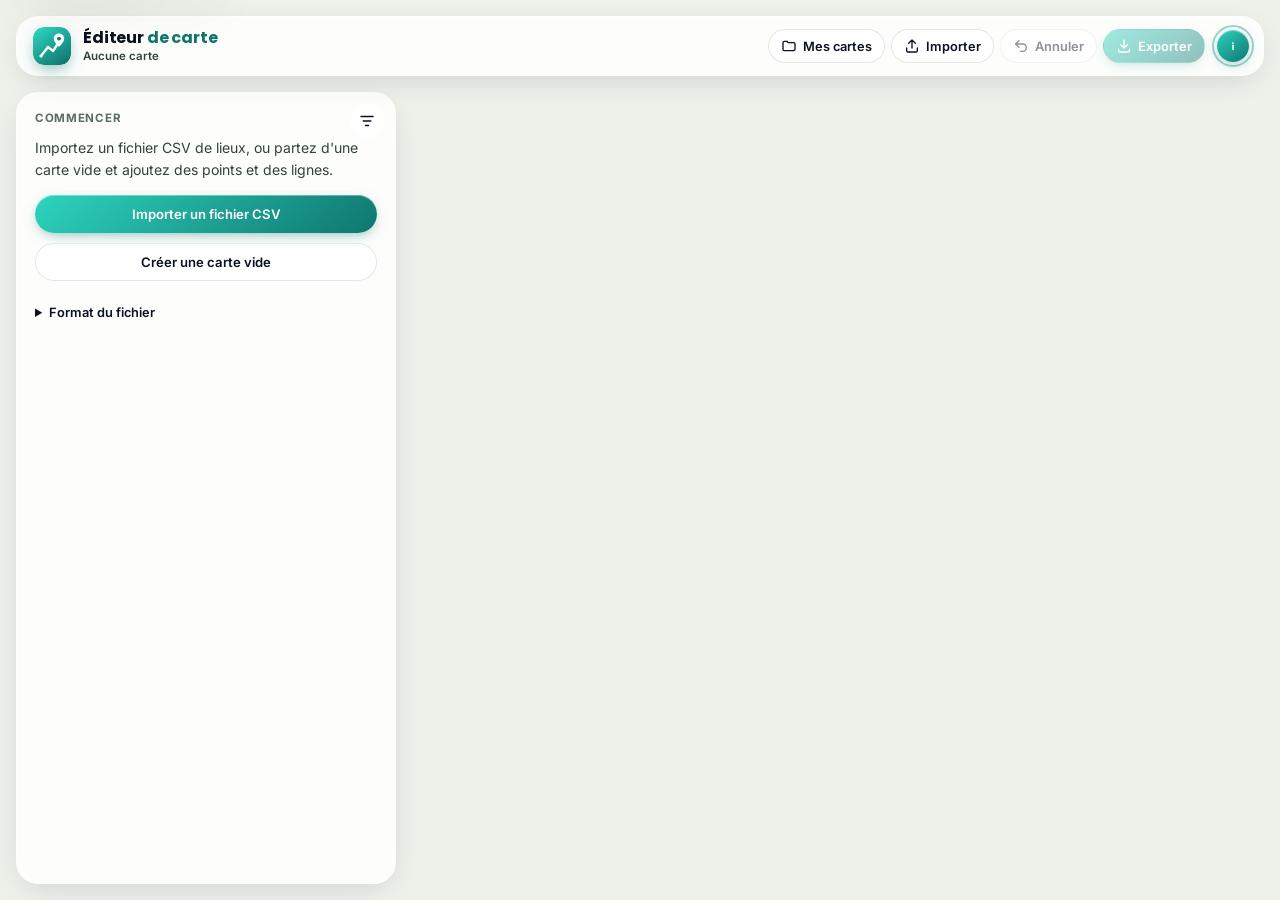
==== index.html @ f41e81cf "Initial commit" ====
<!DOCTYPE html>
<html lang="fr-CA">
<head>
  <meta charset="UTF-8">
  <meta name="viewport" content="width=device-width, initial-scale=1.0, viewport-fit=cover">
  <title>Éditeur de carte</title>
  <meta name="description" content="Importer un fichier CSV de lieux, placer et modifier des points et des lignes, puis publier la carte en une page HTML à intégrer dans un autre site. Tout reste dans le navigateur.">
  <meta name="author" content="Gabriel Fortin">
  <link rel="author" href="https://gabfortin.com">
  <meta name="app-version" content="2026-11-05-1">
  <meta name="theme-color" content="#eef1ea" media="(prefers-color-scheme: light)">
  <meta name="theme-color" content="#0b1310" media="(prefers-color-scheme: dark)">
  <link rel="icon" type="image/svg+xml" href="img/icon.svg">

  <!-- Mesure d'audience anonyme, sans cookie (voir confidentialite.html) -->
  <script>window.goatcounter = {path: function(p) { return location.host + p }}</script>
  <script data-goatcounter="https://gabfortin.goatcounter.com/count" async src="//gc.zgo.at/count.js"></script>

  <link rel="preconnect" href="https://tile.openstreetmap.org">
  <link rel="preload" href="fonts/inter-latin.woff2" as="font" type="font/woff2" crossorigin>
  <link rel="stylesheet" href="vendor/leaflet-1.9.4/leaflet.css">
  <link rel="stylesheet" href="css/style.css?v=2026-11-05-1">
</head>
<body>
  <a class="skip-link" href="#map">Passer à la carte</a>
  <a class="skip-link" href="#gfSidebar">Passer à la liste des lieux</a>

  <div id="map" role="region" aria-label="Carte en cours de modification" tabindex="0"></div>

  <header class="gf-header">
    <div class="gf-brand">
      <img src="img/icon.svg" class="gf-brand-mark" alt="" width="38" height="38">
      <div class="gf-brand-text">
        <h1 class="gf-brand-word">Éditeur <span>de carte</span></h1>
        <p class="gf-brand-sub"><span id="project-name">Aucune carte</span><span id="save-status" aria-live="polite"></span></p>
      </div>
    </div>
    <div class="gf-header-spacer"></div>
    <div class="gf-actions">
      <button class="gf-tool" type="button" id="btn-maps" aria-haspopup="dialog">
        <svg viewBox="0 0 24 24" aria-hidden="true" focusable="false"><path d="M3 7a2 2 0 0 1 2-2h4l2 2h8a2 2 0 0 1 2 2v8a2 2 0 0 1-2 2H5a2 2 0 0 1-2-2z"/></svg>
        <span>Mes cartes</span>
      </button>
      <button class="gf-tool" type="button" id="btn-import">
        <svg viewBox="0 0 24 24" aria-hidden="true" focusable="false"><path d="M12 15V3m0 0L7 8m5-5 5 5M4 15v4a2 2 0 0 0 2 2h12a2 2 0 0 0 2-2v-4"/></svg>
        <span>Importer</span>
      </button>
      <button class="gf-tool" type="button" id="btn-undo" disabled title="Annuler (Ctrl+Z)">
        <svg viewBox="0 0 24 24" aria-hidden="true" focusable="false"><path d="M9 14 4 9l5-5"/><path d="M4 9h10.5a5.5 5.5 0 0 1 0 11H11"/></svg>
        <span>Annuler</span>
      </button>
      <button class="gf-tool gf-tool-primary" type="button" id="btn-publish" aria-haspopup="dialog" disabled>
        <svg viewBox="0 0 24 24" aria-hidden="true" focusable="false"><path d="M12 3v12m0 0 5-5m-5 5-5-5M4 17v2a2 2 0 0 0 2 2h12a2 2 0 0 0 2-2v-2"/></svg>
        <span>Exporter</span>
      </button>
    </div>
    <button class="gf-info-btn" id="gfInfoBtn" type="button" aria-label="À propos de l'éditeur" aria-haspopup="dialog">
      <svg viewBox="0 0 24 24" fill="none" aria-hidden="true" focusable="false">
        <circle cx="12" cy="7.6" r="1.4" fill="currentColor"/>
        <path d="M12 11v6.2" stroke="currentColor" stroke-width="2.3" stroke-linecap="round"/>
      </svg>
    </button>
  </header>

  <input type="file" id="file-input" accept=".csv,.txt,.json,.html,.htm,text/csv,application/json,text/html" hidden>

  <!-- Bandeau d'aide pendant un ajout ou un placement -->
  <div class="mode-bar" id="mode-bar" role="status" hidden>
    <span id="mode-text"></span>
    <button type="button" class="gf-btn" id="mode-finish" hidden>Terminer la ligne</button>
    <button type="button" class="gf-btn gf-btn-ghost" id="mode-cancel">Annuler</button>
  </div>

  <button class="gf-sidebar-toggle" id="gfSidebarToggle" type="button" aria-label="Panneau des lieux" aria-expanded="true" aria-controls="gfSidebar">
    <svg viewBox="0 0 24 24" fill="none" stroke="currentColor" stroke-width="2" stroke-linecap="round" stroke-linejoin="round" aria-hidden="true" focusable="false"><path d="M4 6h16M7 12h10M10 18h4"/></svg>
  </button>

  <aside class="gf-sidebar" id="gfSidebar" aria-label="Lieux de la carte" tabindex="-1">

    <!-- Accueil : aucune carte ouverte -->
    <section class="panel" id="panel-welcome">
      <div class="gf-sidebar-header"><h2>Commencer</h2></div>
      <div class="welcome">
        <p>Importez un fichier CSV de lieux, ou partez d'une carte vide et ajoutez des points et des lignes.</p>
        <button type="button" class="gf-btn" data-action="import">Importer un fichier CSV</button>
        <button type="button" class="gf-btn gf-btn-ghost" data-action="new">Créer une carte vide</button>
        <details class="format-help">
          <summary>Format du fichier</summary>
          <p>Une ligne par lieu. Colonnes reconnues (export Mapme compatible) :</p>
          <ul>
            <li><code>name</code> : nom du lieu</li>
            <li><code>latitude</code>, <code>longitude</code> : position</li>
            <li><code>description</code> : texte, HTML simple accepté</li>
            <li><code>categories</code> : séparées par <code>;</code></li>
            <li><code>address</code>, <code>actionText</code>, <code>actionUrl</code></li>
            <li><code>geometry</code> : une ligne (tracé) en WKT, ex. <code>LINESTRING (-73.58 45.52, -73.57 45.53)</code></li>
          </ul>
          <p>Les autres colonnes sont gardées telles quelles et ressortent à l'export CSV.</p>
          <p>On peut aussi rouvrir une carte exportée en HTML ou un fichier de projet (.json).</p>
        </details>
      </div>
    </section>

    <!-- Liste des lieux -->
    <section class="panel" id="panel-list" hidden>
      <div class="gf-sidebar-header">
        <h2 id="list-title">Lieux <span class="gf-count" id="list-count"></span></h2>
      </div>
      <div class="list-tools">
        <div class="add-row">
          <button type="button" class="gf-btn" id="btn-add-point">
            <svg viewBox="0 0 24 24" aria-hidden="true" focusable="false"><path d="M12 21s-7-6.1-7-11.5A7 7 0 0 1 19 9.5C19 14.9 12 21 12 21z"/><circle cx="12" cy="9.5" r="2.5"/></svg>
            Ajouter un point
          </button>
          <button type="button" class="gf-btn gf-btn-ghost" id="btn-add-line">
            <svg viewBox="0 0 24 24" aria-hidden="true" focusable="false"><path d="M4 18 10 8l5 6 5-9"/><circle cx="4" cy="18" r="1.6"/><circle cx="20" cy="5" r="1.6"/></svg>
            Ajouter une ligne
          </button>
        </div>
        <div class="search">
          <label class="sr-only" for="search">Rechercher un lieu</label>
          <svg viewBox="0 0 24 24" aria-hidden="true" focusable="false"><circle cx="11" cy="11" r="7"/><path d="m20 20-3.5-3.5"/></svg>
          <input id="search" type="search" placeholder="Rechercher" autocomplete="off">
        </div>
        <div class="chips" id="filters" role="group" aria-label="Filtrer les lieux"></div>
        <button type="button" class="link-btn" id="btn-settings">Réglages de la carte : titre, texte, couleurs</button>
      </div>
      <p class="sr-only" id="list-status" aria-live="polite"></p>
      <ul class="feature-list" id="feature-list" aria-labelledby="list-title"></ul>
    </section>

    <!-- Fiche d'un lieu -->
    <section class="panel" id="panel-edit" hidden>
      <div class="edit-head">
        <button type="button" class="link-btn back-btn" id="btn-back">← Tous les lieux</button>
      </div>
      <form class="edit-form" id="edit-form" autocomplete="off" novalidate>
        <p class="kind-badge" id="edit-kind"></p>
        <div class="issue-note" id="edit-issue" hidden></div>

        <label class="field">
          <span>Nom</span>
          <input type="text" id="f-name" data-role="name">
        </label>

        <div class="field">
          <span id="cats-label">Catégories</span>
          <div class="cat-input" id="cat-input">
            <ul class="cat-chips" id="cat-chips" aria-labelledby="cats-label"></ul>
            <input type="text" id="f-cat" list="cat-options" placeholder="Ajouter une catégorie" aria-labelledby="cats-label" aria-describedby="cat-help">
            <datalist id="cat-options"></datalist>
          </div>
          <small id="cat-help">Entrée pour ajouter. Une catégorie existante garde sa couleur.</small>
        </div>

        <label class="field">
          <span>Adresse</span>
          <input type="text" id="f-address" data-role="address">
        </label>

        <div class="field">
          <span id="desc-label">Description</span>
          <div class="rte">
            <div class="rte-bar" role="toolbar" aria-label="Mise en forme">
              <button type="button" data-cmd="bold" aria-label="Gras" title="Gras"><b>G</b></button>
              <button type="button" data-cmd="italic" aria-label="Italique" title="Italique"><i>I</i></button>
              <button type="button" data-cmd="insertUnorderedList" aria-label="Liste à puces" title="Liste à puces">•≡</button>
              <button type="button" data-cmd="createLink" aria-label="Ajouter un lien" title="Lien">🔗</button>
              <button type="button" data-cmd="removeFormat" aria-label="Retirer la mise en forme" title="Retirer la mise en forme">⌫</button>
              <button type="button" class="rte-source" id="rte-source" aria-pressed="false" title="Voir le code HTML d'origine">HTML</button>
            </div>
            <div class="rte-area" id="f-desc" contenteditable="true" role="textbox" aria-multiline="true" aria-labelledby="desc-label"></div>
            <textarea class="rte-code" id="f-desc-code" aria-labelledby="desc-label" spellcheck="false" hidden></textarea>
          </div>
        </div>

        <div class="field-row">
          <label class="field">
            <span>Texte du lien</span>
            <input type="text" id="f-actionText" data-role="actionText" placeholder="En savoir plus">
          </label>
          <label class="field">
            <span>Adresse du lien</span>
            <input type="url" id="f-actionUrl" data-role="actionUrl" placeholder="https://">
          </label>
        </div>

        <div class="field position" id="position-field">
          <span>Position</span>
          <p class="position-text" id="position-text"></p>
          <div class="position-actions">
            <button type="button" class="gf-btn gf-btn-ghost small" id="btn-place">Placer sur la carte</button>
            <button type="button" class="gf-btn gf-btn-ghost small" id="btn-zoom">Centrer la carte</button>
            <button type="button" class="gf-btn gf-btn-ghost small" id="btn-extend" hidden>Prolonger la ligne</button>
          </div>
        </div>

        <details class="other-fields" id="other-fields">
          <summary>Autres colonnes du fichier</summary>
          <div id="other-fields-list"></div>
        </details>

        <div class="danger-row">
          <button type="button" class="gf-btn gf-btn-danger" id="btn-delete">Supprimer ce lieu</button>
        </div>
      </form>
    </section>
  </aside>
  <div class="gf-sidebar-scrim" id="gfSidebarScrim"></div>

  <!-- Mes cartes -->
  <dialog class="gf-dialog" id="dlg-maps" aria-labelledby="dlg-maps-title">
    <form method="dialog" class="dlg-close-form"><button class="gf-info-close" aria-label="Fermer">✕</button></form>
    <h2 id="dlg-maps-title">Mes cartes</h2>
    <p class="dlg-note">Les cartes sont enregistrées automatiquement dans ce navigateur, sur cet appareil seulement. Pour les garder ailleurs, téléchargez le fichier de projet (Exporter).</p>
    <div class="dlg-actions">
      <button type="button" class="gf-btn" data-action="new">Nouvelle carte vide</button>
      <button type="button" class="gf-btn gf-btn-ghost" data-action="import">Ouvrir un fichier</button>
    </div>
    <ul class="maps-list" id="maps-list"></ul>
  </dialog>

  <!-- Réglages de la carte -->
  <dialog class="gf-dialog" id="dlg-settings" aria-labelledby="dlg-settings-title">
    <form method="dialog" class="dlg-close-form"><button class="gf-info-close" aria-label="Fermer">✕</button></form>
    <h2 id="dlg-settings-title">Réglages de la carte</h2>
    <label class="field">
      <span>Titre</span>
      <input type="text" id="s-title">
    </label>
    <label class="field">
      <span>Texte « À propos » de la carte publiée</span>
      <textarea id="s-about" rows="4" placeholder="Ce que montre la carte, d'où viennent les données, qui l'a réalisée."></textarea>
    </label>
    <div class="field-row">
      <label class="field color-field">
        <span>Couleur principale</span>
        <input type="color" id="s-accent">
      </label>
      <label class="check">
        <input type="checkbox" id="s-bycat">
        <span>Colorer les lieux selon leur première catégorie</span>
      </label>
    </div>
    <h3 class="dlg-sub">Couleurs des catégories</h3>
    <ul class="cat-colors" id="cat-colors"></ul>
  </dialog>

  <!-- Exporter -->
  <dialog class="gf-dialog" id="dlg-publish" aria-labelledby="dlg-publish-title">
    <form method="dialog" class="dlg-close-form"><button class="gf-info-close" aria-label="Fermer">✕</button></form>
    <h2 id="dlg-publish-title">Exporter la carte</h2>
    <div class="export-card">
      <div>
        <h3>Page HTML à publier</h3>
        <p>Une seule page qui contient la carte, les données et le code. À téléverser sur un site ou à intégrer avec un <code>&lt;iframe&gt;</code>. Elle peut aussi être rouverte ici pour la modifier.</p>
      </div>
      <div class="export-buttons">
        <button type="button" class="gf-btn" id="btn-export-html">Télécharger la page HTML</button>
        <button type="button" class="gf-btn gf-btn-ghost" id="btn-preview">Aperçu dans un nouvel onglet</button>
      </div>
    </div>
    <div class="embed">
      <label for="embed-code">Code d'intégration (une fois la page en ligne, remplacer l'adresse)</label>
      <textarea id="embed-code" rows="3" readonly></textarea>
      <button type="button" class="link-btn" id="btn-copy-embed">Copier le code</button>
    </div>
    <div class="export-card">
      <div>
        <h3>Fichier CSV</h3>
        <p>Mêmes colonnes et même ordre que le fichier importé, avec vos modifications. Les lignes (tracés) sont dans la colonne <code>geometry</code>.</p>
      </div>
      <div class="export-buttons"><button type="button" class="gf-btn gf-btn-ghost" id="btn-export-csv">Télécharger le CSV</button></div>
    </div>
    <div class="export-card">
      <div>
        <h3>Fichier de projet</h3>
        <p>Copie complète de la carte (.json), pour la sauvegarder ailleurs ou l'ouvrir sur un autre appareil.</p>
      </div>
      <div class="export-buttons"><button type="button" class="gf-btn gf-btn-ghost" id="btn-export-json">Télécharger le projet</button></div>
    </div>
  </dialog>

  <!-- Rapport d'import -->
  <dialog class="gf-dialog" id="dlg-report" aria-labelledby="dlg-report-title">
    <form method="dialog" class="dlg-close-form"><button class="gf-info-close" aria-label="Fermer">✕</button></form>
    <h2 id="dlg-report-title">Fichier importé</h2>
    <div id="report-body"></div>
    <form method="dialog" class="dlg-actions"><button class="gf-btn">Voir la carte</button></form>
  </dialog>

  <!-- À propos -->
  <div class="gf-info-overlay" id="gfInfoOverlay" role="dialog" aria-modal="true" aria-labelledby="gfInfoTitle">
    <div class="gf-info-panel" tabindex="-1">
      <button class="gf-info-close" id="gfInfoClose" type="button" aria-label="Fermer">✕</button>
      <h2 id="gfInfoTitle">Éditeur de carte</h2>
      <p>Cet outil sert à monter une carte de lieux à partir d'un fichier CSV (par exemple un export Mapme), à la corriger et à la publier en une page HTML autonome, à intégrer dans un autre site.</p>
      <p><strong>Vos données restent sur votre appareil.</strong> Le fichier est lu par votre navigateur et les cartes sont enregistrées dans ce navigateur seulement. Rien n'est envoyé à un serveur.</p>
      <h3>Comment faire</h3>
      <div class="gf-faq">
        <details>
          <summary>Déplacer un point ou une ligne</summary>
          <p>Sélectionnez le lieu (sur la carte ou dans la liste), puis glissez le point, ou les sommets de la ligne. Clic droit sur un sommet pour le retirer.</p>
        </details>
        <details>
          <summary>Lieux « à vérifier »</summary>
          <p>Ce sont les lignes du fichier sans position, ou placées à plus de 100 km des autres (souvent une adresse mal géocodée). Ils restent dans le CSV exporté ; ceux sans position n'apparaissent pas sur la carte publiée.</p>
        </details>
        <details>
          <summary>Publier la carte</summary>
          <p>Exporter → Télécharger la page HTML. Mettez le fichier en ligne (GitHub Pages, votre site), puis intégrez-le avec le code d'<code>iframe</code> fourni. Ouverte directement depuis votre disque, la page peut afficher un fond de carte bloqué : c'est une règle d'OpenStreetMap, une fois en ligne tout s'affiche.</p>
        </details>
      </div>
      <h3>Conçu par</h3>
      <a class="gf-person" href="https://gabfortin.com" target="_blank" rel="noopener author">
        <img src="img/avatar.jpg" alt="" width="48" height="48" loading="lazy">
        <span>
          <strong>Gabriel Fortin</strong>
          <span>Conseiller d'arrondissement du Plateau-Mont-Royal, district de Jeanne-Mance</span>
        </span>
      </a>
      <p class="gf-note">Projet personnel : cet outil n'est pas un service de l'arrondissement du Plateau-Mont-Royal ni de la Ville de Montréal.</p>
      <p>Développé par <a href="https://gabfortin.com" target="_blank" rel="noopener">Gabriel Fortin</a> · <a href="confidentialite.html">Politique de confidentialité</a></p>
    </div>
  </div>

  <div id="toast" role="status" aria-live="polite"><span id="toast-text"></span><button type="button" id="toast-action" hidden></button></div>

  <noscript><p class="noscript">Cet outil requiert JavaScript.</p></noscript>

  <script src="vendor/leaflet-1.9.4/leaflet.js" defer></script>
  <script src="js/csv.js?v=2026-11-05-1" defer></script>
  <script src="js/sanitize.js?v=2026-11-05-1" defer></script>
  <script src="js/model.js?v=2026-11-05-1" defer></script>
  <script src="js/store.js?v=2026-11-05-1" defer></script>
  <script src="js/export-html.js?v=2026-11-05-1" defer></script>
  <script src="js/app.js?v=2026-11-05-1" defer></script>
</body>
</html>
---- css/style.css ----
/* ═══════════════════════════════════════════════════════════════════════════
   Éditeur de carte : système de design des cartes de Gabriel Fortin
   (~/Developer/MAP-DESIGN-SYSTEM.md), dialecte « gf- ». Base : statio-plateau.
   Couleur de marque : sarcelle (même famille que locataire).
   Mode clair / sombre : suit l'appareil (valeurs du « dashboard verre »).
   ═══════════════════════════════════════════════════════════════════════════ */

@font-face {
  font-family: 'Inter'; font-style: normal; font-display: swap; font-weight: 100 900;
  src: url('../fonts/inter-latin-ext.woff2') format('woff2');
  unicode-range: U+0100-02AF,U+0304,U+0308,U+0329,U+1E00-1E9F,U+1EF2-1EFF,U+2020,U+20A0-20AB,U+20AD-20C0,U+2113,U+2C60-2C7F,U+A720-A7FF;
}
@font-face {
  font-family: 'Inter'; font-style: normal; font-display: swap; font-weight: 100 900;
  src: url('../fonts/inter-latin.woff2') format('woff2');
  unicode-range: U+0000-00FF,U+0131,U+0152-0153,U+02BB-02BC,U+02C6,U+02DA,U+02DC,U+0304,U+0308,U+0329,U+2000-206F,U+2074,U+20AC,U+2122,U+2191,U+2193,U+2212,U+2215,U+FEFF,U+FFFD;
}
@font-face { font-family: 'Poppins'; font-style: normal; font-display: swap; font-weight: 600; src: url('../fonts/poppins-600-latin.woff2') format('woff2'); }
@font-face { font-family: 'Poppins'; font-style: normal; font-display: swap; font-weight: 700; src: url('../fonts/poppins-700-latin.woff2') format('woff2'); }

/* ── Jetons : mode clair ── */
:root {
  color-scheme: light;
  --brand: #0d9488;
  --brand-dark: #0f766e;
  --brand-light: #2dd4bf;
  --brand-ink: var(--brand-dark);
  --brand-glow: rgba(15, 118, 110, 0.55);
  --danger: #b91c1c;
  --warn: #b45309;

  --ink-900: #0b1120;
  --ink-700: #33413a;
  --ink-500: #5b6b62;

  --radius-lg: 22px; --radius-md: 14px; --radius-sm: 9px;
  --glass: rgba(255, 255, 255, 0.6);
  --glass-strong: rgba(255, 255, 255, 0.86);
  --glass-border: rgba(255, 255, 255, 0.55);
  --glass-shadow: 0 8px 32px -12px rgba(15, 23, 42, 0.22), inset 0 1px 0 rgba(255, 255, 255, 0.5);
  --glass-blur: blur(20px) saturate(180%);
  --shadow-soft: 0 10px 30px -12px rgba(11, 17, 32, 0.25);
  --shadow-pop: 0 20px 50px -18px rgba(11, 17, 32, 0.35);
  --ease: cubic-bezier(.16, .84, .44, 1);
  --gap: 16px;
  --sidebar-w: 380px; /* plus large que le standard : formulaire d'édition */

  --surface-hover: rgba(255, 255, 255, 0.55);
  --surface-active: rgba(255, 255, 255, 0.9);
  --field: rgba(255, 255, 255, 0.75);
  --chip: rgba(11, 17, 32, 0.06);
  --chip-hover: rgba(11, 17, 32, 0.1);
  --hairline: rgba(11, 17, 32, 0.1);
  --overlay: rgba(11, 17, 32, 0.45);
  --scrim: rgba(11, 17, 32, 0.35);
  --map-bg: #eef1ea;
  --tile-filter: saturate(0.3) brightness(1.05) contrast(0.9);

  --safe-top: env(safe-area-inset-top, 0px);
  --safe-bottom: env(safe-area-inset-bottom, 0px);
}

/* ── Jetons : mode sombre ── */
@media (prefers-color-scheme: dark) {
  :root:not([data-theme="light"]) {
    color-scheme: dark;
    --brand-ink: #5eead4;
    --brand-glow: rgba(45, 212, 191, 0.4);
    --danger: #f87171;
    --warn: #fbbf24;
    --ink-900: #e4eee8; --ink-700: #b4c4bb; --ink-500: #8b9d94;
    --glass: rgba(24, 33, 29, 0.62);
    --glass-strong: rgba(34, 45, 40, 0.88);
    --glass-border: rgba(255, 255, 255, 0.08);
    --glass-shadow: 0 1px 1px rgba(0, 0, 0, 0.2), 0 10px 36px -8px rgba(0, 0, 0, 0.5), inset 0 1px 0 rgba(255, 255, 255, 0.05);
    --shadow-soft: 0 10px 30px -12px rgba(0, 0, 0, 0.5);
    --shadow-pop: 0 24px 60px -16px rgba(0, 0, 0, 0.6);
    --surface-hover: rgba(255, 255, 255, 0.07);
    --surface-active: rgba(255, 255, 255, 0.11);
    --field: rgba(0, 0, 0, 0.22);
    --chip: rgba(255, 255, 255, 0.08);
    --chip-hover: rgba(255, 255, 255, 0.13);
    --hairline: rgba(255, 255, 255, 0.1);
    --overlay: rgba(0, 0, 0, 0.5); --scrim: rgba(0, 0, 0, 0.45);
    --map-bg: #0b1310;
    --tile-filter: invert(1) hue-rotate(180deg) saturate(0.35) brightness(0.88) contrast(0.92);
  }
}

/* ── Base ── */
*, *::before, *::after { box-sizing: border-box; }
html, body { margin: 0; padding: 0; height: 100%; width: 100%; }
body {
  font-family: 'Inter', -apple-system, BlinkMacSystemFont, "Segoe UI", sans-serif;
  color: var(--ink-900); background: var(--map-bg);
  -webkit-font-smoothing: antialiased; overflow: hidden; overscroll-behavior: none;
}
button, input, textarea, select { font: inherit; color: inherit; }
button { cursor: pointer; }
button:disabled { cursor: default; opacity: .45; }
h1, h2, h3, p { margin: 0; }
code { font-size: .9em; padding: 1px 5px; border-radius: 5px; background: var(--chip); }
[hidden] { display: none !important; }

:focus-visible { outline: 3px solid var(--brand); outline-offset: 2px; border-radius: var(--radius-sm); }
#map:focus-visible { outline-offset: -3px; }
.sr-only { position: absolute; width: 1px; height: 1px; padding: 0; margin: -1px; overflow: hidden; clip: rect(0, 0, 0, 0); white-space: nowrap; border: 0; }
.skip-link {
  position: fixed; top: 8px; left: 8px; z-index: 3000; padding: 10px 18px; border-radius: var(--radius-sm);
  background: var(--brand-dark); color: #fff; font-weight: 600; text-decoration: none; box-shadow: var(--shadow-pop);
  transform: translateY(calc(-100% - 16px)); transition: transform .18s var(--ease);
}
.skip-link:focus { transform: translateY(0); }

/* ── Carte ── */
#map { position: absolute; inset: 0; background: var(--map-bg); }
.leaflet-container { font-family: inherit; background: var(--map-bg); }
.leaflet-tile-pane { filter: var(--tile-filter); }
body.placing #map, body.placing .leaflet-interactive { cursor: crosshair !important; }

/* Boutons */
.gf-btn {
  display: inline-flex; align-items: center; justify-content: center; gap: 7px;
  min-height: 38px; padding: 8px 16px; border-radius: 999px; border: none;
  background: linear-gradient(140deg, var(--brand-light), var(--brand-dark)); color: #fff;
  font-size: .82rem; font-weight: 600; text-decoration: none; white-space: nowrap;
  box-shadow: 0 4px 14px -4px var(--brand-glow), inset 0 1px 0 rgba(255, 255, 255, .35);
  transition: transform .18s var(--ease), box-shadow .18s var(--ease), background .18s;
}
.gf-btn svg { width: 16px; height: 16px; fill: none; stroke: currentColor; stroke-width: 2; stroke-linecap: round; stroke-linejoin: round; }
.gf-btn:hover:not(:disabled) { transform: translateY(-1px); box-shadow: 0 8px 20px -4px var(--brand-glow), inset 0 1px 0 rgba(255, 255, 255, .4); }
.gf-btn:active:not(:disabled) { transform: scale(.97); }
.gf-btn-ghost { background: var(--glass); color: var(--ink-900); border: 1px solid var(--hairline); box-shadow: none; }
.gf-btn-ghost:hover:not(:disabled) { background: var(--surface-active); box-shadow: var(--shadow-soft); }
.gf-btn-ghost.active { border-color: var(--brand); color: var(--brand-ink); background: var(--surface-active); }
.gf-btn-danger { background: transparent; color: var(--danger); border: 1px solid color-mix(in srgb, var(--danger) 40%, transparent); box-shadow: none; }
.gf-btn-danger:hover:not(:disabled) { background: color-mix(in srgb, var(--danger) 10%, transparent); box-shadow: none; }
.gf-btn.small { min-height: 32px; padding: 5px 12px; font-size: .76rem; }
.link-btn {
  border: none; background: none; padding: 4px 0; color: var(--brand-ink);
  font-size: .78rem; font-weight: 600; text-align: left; text-decoration: underline; text-underline-offset: 2px;
}

/* ── Bandeau ── */
.gf-header {
  position: fixed; top: calc(var(--gap) + var(--safe-top)); left: var(--gap); right: var(--gap); z-index: 1000;
  display: flex; align-items: center; flex-wrap: wrap; gap: 12px; padding: 10px 14px 10px 16px;
  border-radius: var(--radius-lg); background: var(--glass-strong);
  backdrop-filter: var(--glass-blur); -webkit-backdrop-filter: var(--glass-blur);
  border: 1px solid var(--glass-border); box-shadow: var(--glass-shadow);
}
.gf-brand { display: flex; align-items: center; gap: 12px; min-width: 0; flex: 0 1 auto; }
.gf-brand-mark { width: 38px; height: 38px; border-radius: 11px; flex-shrink: 0; display: block; box-shadow: 0 6px 16px -4px var(--brand-glow); }
.gf-brand-text { line-height: 1.15; min-width: 0; }
.gf-brand-word { font-family: 'Poppins', 'Inter', sans-serif; font-weight: 700; font-size: 1rem; letter-spacing: -0.01em; white-space: nowrap; }
.gf-brand-word span { color: var(--brand-ink); }
.gf-brand-sub {
  display: flex; gap: 4px; margin-top: 2px; font-size: .72rem; color: var(--ink-500); font-weight: 500;
  white-space: nowrap; overflow: hidden; max-width: 46vw;
}
#project-name { overflow: hidden; text-overflow: ellipsis; color: var(--ink-700); font-weight: 600; }
#save-status { flex-shrink: 0; }
#save-status:not(:empty)::before { content: '· '; }
.gf-header-spacer { flex: 1; }
.gf-actions { display: flex; align-items: center; gap: 6px; }
.gf-tool {
  display: inline-flex; align-items: center; gap: 6px; min-height: 34px; padding: 6px 12px;
  border-radius: 999px; border: 1px solid var(--hairline); background: var(--glass);
  font-size: .8rem; font-weight: 600; color: var(--ink-900);
  transition: background .18s var(--ease), transform .18s var(--ease);
}
.gf-tool svg { width: 16px; height: 16px; fill: none; stroke: currentColor; stroke-width: 2; stroke-linecap: round; stroke-linejoin: round; flex-shrink: 0; }
.gf-tool:hover:not(:disabled) { background: var(--surface-active); transform: translateY(-1px); }
.gf-tool-primary { border-color: transparent; color: #fff; background: linear-gradient(140deg, var(--brand-light), var(--brand-dark)); box-shadow: 0 4px 14px -4px var(--brand-glow); }
.gf-tool-primary:hover:not(:disabled) { background: linear-gradient(140deg, var(--brand-light), var(--brand-dark)); box-shadow: 0 8px 20px -4px var(--brand-glow); }

/* ── Bouton « i » + modale (patron canonique) ── */
.gf-info-btn {
  position: relative; display: flex; align-items: center; justify-content: center;
  width: 32px; height: 32px; border-radius: 50%; flex-shrink: 0; border: none;
  background: linear-gradient(140deg, var(--brand-light), var(--brand-dark)); color: #fff;
  box-shadow: 0 4px 14px -4px var(--brand-glow), inset 0 1px 0 rgba(255, 255, 255, 0.45);
  transition: transform .2s var(--ease), box-shadow .2s var(--ease);
}
.gf-info-btn svg { width: 16px; height: 16px; position: relative; z-index: 1; }
.gf-info-btn::before {
  content: ''; position: absolute; inset: -5px; border-radius: 50%; border: 2px solid var(--brand); opacity: .4;
  animation: gf-info-pulse 2.6s ease-out infinite; pointer-events: none;
}
.gf-info-btn:hover { transform: translateY(-1px) scale(1.1); }
.gf-info-btn:active { transform: scale(0.94); }
@keyframes gf-info-pulse { 0% { transform: scale(0.6); opacity: 0.45; } 80%, 100% { transform: scale(1.7); opacity: 0; } }
.gf-info-overlay {
  position: fixed; inset: 0; z-index: 2000; background: var(--overlay);
  backdrop-filter: blur(8px) saturate(140%); -webkit-backdrop-filter: blur(8px) saturate(140%);
  display: flex; align-items: center; justify-content: center; padding: 24px;
  opacity: 0; pointer-events: none; visibility: hidden;
  transition: opacity .25s var(--ease), visibility 0s linear .25s;
}
.gf-info-overlay.open { opacity: 1; pointer-events: auto; visibility: visible; transition: opacity .25s var(--ease); }
.gf-info-panel, .gf-dialog {
  background: var(--glass-strong); backdrop-filter: var(--glass-blur); -webkit-backdrop-filter: var(--glass-blur);
  border: 1px solid var(--glass-border); border-radius: var(--radius-lg);
  box-shadow: var(--glass-shadow), var(--shadow-pop); color: var(--ink-900);
}
.gf-info-panel {
  position: relative; width: min(460px, 100%); max-height: min(84vh, 680px); overflow-y: auto; padding: 30px 26px 26px;
  transform: scale(0.94) translateY(8px); opacity: 0; transition: transform .28s var(--ease), opacity .28s var(--ease);
}
.gf-info-overlay.open .gf-info-panel { transform: none; opacity: 1; }
.gf-info-panel h2, .gf-dialog h2 {
  margin: 0 0 12px; padding-right: 32px; font-size: 1.2rem; letter-spacing: -0.01em;
  font-family: 'Poppins', 'Inter', sans-serif; font-weight: 700;
}
.gf-info-panel h3 { margin: 20px 0 6px; font-size: .72rem; font-weight: 700; text-transform: uppercase; letter-spacing: .06em; color: var(--ink-500); }
.gf-info-panel p { margin: 0 0 14px; font-size: .88rem; line-height: 1.6; color: var(--ink-700); }
.gf-info-panel p:last-child { margin-bottom: 0; }
.gf-info-panel a { color: var(--brand-ink); font-weight: 600; text-decoration: none; }
.gf-info-panel a:hover { text-decoration: underline; }
.gf-info-panel strong { color: var(--ink-900); }
.gf-info-close {
  position: absolute; top: 16px; right: 16px; width: 32px; height: 32px; border-radius: 50%;
  border: 1px solid var(--glass-border); background: var(--glass); color: var(--ink-900);
  display: flex; align-items: center; justify-content: center;
  transition: background .18s var(--ease), transform .18s var(--ease);
}
.gf-info-close:hover { background: var(--surface-active); transform: scale(1.08); }
.gf-faq details + details { border-top: 1px solid var(--hairline); }
.gf-faq summary { list-style: none; cursor: pointer; position: relative; padding: 9px 26px 9px 0; font-size: .86rem; font-weight: 600; }
.gf-faq summary::-webkit-details-marker { display: none; }
.gf-faq summary::after { content: "+"; position: absolute; right: 4px; top: 50%; transform: translateY(-50%); color: var(--ink-500); transition: transform .2s var(--ease); }
.gf-faq details[open] summary::after { transform: translateY(-50%) rotate(45deg); }
.gf-faq details p { margin: 0 0 10px; font-size: .84rem; }
.gf-person {
  display: flex; align-items: center; gap: 12px; padding: 10px; margin: 0 0 10px; border-radius: var(--radius-md);
  background: var(--glass); border: 1px solid var(--glass-border);
  text-decoration: none !important; color: var(--ink-700) !important; font-weight: 400 !important;
}
.gf-person:hover { background: var(--surface-active); }
.gf-person img { width: 48px; height: 48px; border-radius: 50%; object-fit: cover; flex-shrink: 0; border: 2px solid #fff; }
.gf-person > span { display: flex; flex-direction: column; gap: 2px; font-size: .78rem; line-height: 1.4; }
.gf-person strong { color: var(--ink-900); font-size: .9rem; }
.gf-note { padding: 9px 12px; border-radius: var(--radius-sm); background: var(--chip); font-size: .78rem !important; line-height: 1.5 !important; }

/* ── Dialogues natifs (Mes cartes, Réglages, Exporter, Rapport) ── */
.gf-dialog {
  position: fixed; width: min(560px, calc(100vw - 32px)); max-height: min(86vh, 760px); overflow-y: auto;
  padding: 28px 26px 24px; margin: auto;
}
.gf-dialog[open] { animation: pop-in .28s var(--ease); }
.gf-dialog::backdrop { background: var(--overlay); backdrop-filter: blur(6px); -webkit-backdrop-filter: blur(6px); }
.dlg-close-form { margin: 0; }
.gf-dialog .gf-info-close { position: absolute; }
.dlg-note { font-size: .82rem; line-height: 1.55; color: var(--ink-700); margin-bottom: 14px; }
.dlg-actions { display: flex; flex-wrap: wrap; gap: 8px; margin: 14px 0 0; }
.dlg-sub { margin: 18px 0 8px; font-size: .72rem; font-weight: 700; text-transform: uppercase; letter-spacing: .06em; color: var(--ink-500); }

.maps-list { list-style: none; margin: 16px 0 0; padding: 0; display: flex; flex-direction: column; gap: 6px; }
.map-row {
  display: flex; align-items: center; gap: 8px; padding: 8px 8px 8px 14px; border-radius: var(--radius-md);
  background: var(--glass); border: 1px solid var(--hairline);
}
.map-row.current { border-color: color-mix(in srgb, var(--brand) 50%, transparent); }
.map-row-main { flex: 1; min-width: 0; border: none; background: none; padding: 4px 0; text-align: left; }
.map-row-title { display: block; font-weight: 600; font-size: .88rem; white-space: nowrap; overflow: hidden; text-overflow: ellipsis; }
.map-row-meta { display: block; font-size: .72rem; color: var(--ink-500); margin-top: 2px; }
.icon-btn {
  display: inline-flex; align-items: center; justify-content: center; width: 32px; height: 32px; flex-shrink: 0;
  border-radius: 50%; border: 1px solid transparent; background: none; color: var(--ink-500);
}
.icon-btn:hover { background: var(--chip); color: var(--ink-900); }
.icon-btn.danger:hover { color: var(--danger); }
.icon-btn svg { width: 16px; height: 16px; fill: none; stroke: currentColor; stroke-width: 2; stroke-linecap: round; stroke-linejoin: round; }

.export-card {
  display: flex; flex-direction: column; gap: 12px; padding: 14px 16px; margin-top: 10px;
  border-radius: var(--radius-md); background: var(--glass); border: 1px solid var(--hairline);
}
.export-card h3 { font-size: .92rem; margin-bottom: 4px; }
.export-card p { font-size: .8rem; line-height: 1.5; color: var(--ink-700); }
.export-buttons { display: flex; flex-wrap: wrap; gap: 8px; }
.embed { display: flex; flex-direction: column; gap: 6px; margin: 10px 0 4px; font-size: .76rem; color: var(--ink-500); }
.embed textarea { font-family: ui-monospace, SFMono-Regular, Menlo, monospace; font-size: .72rem; }

.report-list { margin: 8px 0 0; padding-left: 20px; font-size: .86rem; line-height: 1.6; color: var(--ink-700); }
.report-list strong { color: var(--ink-900); }
.report-cols { margin-top: 12px; font-size: .78rem; color: var(--ink-500); line-height: 1.5; }

.cat-colors { list-style: none; margin: 0; padding: 0; display: grid; grid-template-columns: repeat(auto-fill, minmax(220px, 1fr)); gap: 4px 12px; }
.cat-colors li { display: flex; align-items: center; gap: 8px; font-size: .8rem; min-width: 0; }
.cat-colors label { display: flex; align-items: center; gap: 8px; min-width: 0; width: 100%; cursor: pointer; }
.cat-colors span.name { flex: 1; min-width: 0; white-space: nowrap; overflow: hidden; text-overflow: ellipsis; }
.cat-colors span.n { color: var(--ink-500); font-size: .7rem; font-variant-numeric: tabular-nums; }
input[type="color"] { width: 30px; height: 26px; padding: 0; border: 1px solid var(--hairline); border-radius: 7px; background: none; cursor: pointer; flex-shrink: 0; }
input[type="color"]::-webkit-color-swatch-wrapper { padding: 2px; }
input[type="color"]::-webkit-color-swatch { border: none; border-radius: 5px; }

/* ── Champs ── */
.field { display: flex; flex-direction: column; gap: 5px; margin-bottom: 12px; min-width: 0; }
.field > span, .embed label { font-size: .74rem; font-weight: 600; color: var(--ink-700); }
.field small { font-size: .7rem; color: var(--ink-500); }
.field input[type="text"], .field input[type="url"], .field textarea, .embed textarea, .other-fields input {
  width: 100%; min-height: 38px; padding: 8px 11px; border-radius: var(--radius-sm);
  border: 1px solid var(--hairline); background: var(--field); font-size: .85rem;
  transition: border-color .15s, box-shadow .15s;
}
.field textarea { resize: vertical; line-height: 1.5; }
.field input:focus, .field textarea:focus, .other-fields input:focus, .rte-area:focus, .rte-code:focus {
  outline: none; border-color: var(--brand); box-shadow: 0 0 0 3px color-mix(in srgb, var(--brand) 22%, transparent);
}
.field-row { display: grid; grid-template-columns: 1fr 1fr; gap: 10px; align-items: end; }
.color-field { flex-direction: row; align-items: center; gap: 10px; }
.check { display: flex; align-items: center; gap: 8px; font-size: .8rem; margin-bottom: 12px; cursor: pointer; }
.check input { width: 18px; height: 18px; accent-color: var(--brand); flex-shrink: 0; }

/* ── Panneau latéral ── */
.gf-sidebar-toggle {
  position: fixed; z-index: 960;
  top: calc(var(--gap) * 2 + var(--gf-header-h, 60px) + 12px + var(--safe-top));
  left: calc(var(--gap) + var(--sidebar-w) - 46px);
  display: flex; align-items: center; justify-content: center;
  width: 34px; height: 34px; border-radius: 50%;
  border: 1px solid var(--glass-border); background: var(--glass-strong);
  backdrop-filter: var(--glass-blur); -webkit-backdrop-filter: var(--glass-blur); color: var(--ink-900);
  transition: top .3s var(--ease), left .3s var(--ease), width .3s var(--ease), height .3s var(--ease), box-shadow .3s var(--ease), background .18s;
}
.gf-sidebar-toggle:hover { background: var(--surface-active); }
.gf-sidebar-toggle svg { width: 18px; height: 18px; }
@media (min-width: 761px) {
  body.gf-sidebar-collapsed .gf-sidebar-toggle {
    top: calc(var(--gap) * 2 + var(--gf-header-h, 60px) + var(--safe-top)); left: var(--gap);
    width: 42px; height: 42px; box-shadow: var(--glass-shadow);
  }
}
.gf-sidebar {
  position: fixed; z-index: 950;
  top: calc(var(--gap) * 2 + var(--gf-header-h, 60px) + var(--safe-top)); left: var(--gap);
  bottom: calc(var(--gap) + var(--safe-bottom)); width: var(--sidebar-w);
  border-radius: var(--radius-lg); background: var(--glass-strong);
  backdrop-filter: var(--glass-blur); -webkit-backdrop-filter: var(--glass-blur);
  border: 1px solid var(--glass-border); box-shadow: var(--glass-shadow);
  display: flex; flex-direction: column; overflow: hidden;
  transition: opacity .3s var(--ease), transform .3s var(--ease), visibility 0s;
}
@media (min-width: 761px) {
  body.gf-sidebar-collapsed .gf-sidebar {
    opacity: 0; pointer-events: none; visibility: hidden; transform: translateX(calc(-100% - var(--gap)));
    transition: opacity .3s var(--ease), transform .3s var(--ease), visibility 0s linear .3s;
  }
}
.panel { display: flex; flex-direction: column; min-height: 0; flex: 1; overflow-y: auto; overscroll-behavior: contain; scrollbar-width: thin; }
.gf-sidebar-header { display: flex; align-items: baseline; gap: 8px; padding: 18px 60px 8px 18px; }
.gf-sidebar-header h2 { font-size: .72rem; font-weight: 700; text-transform: uppercase; letter-spacing: .06em; color: var(--ink-500); }
.gf-count { font-weight: 500; text-transform: none; letter-spacing: 0; font-variant-numeric: tabular-nums; }

.welcome { display: flex; flex-direction: column; gap: 10px; padding: 4px 18px 18px; }
.welcome > p { font-size: .88rem; line-height: 1.55; color: var(--ink-700); margin-bottom: 4px; }
.format-help { margin-top: 8px; font-size: .8rem; line-height: 1.55; color: var(--ink-700); }
.format-help summary { cursor: pointer; font-weight: 600; color: var(--ink-900); padding: 4px 0; }
.format-help p { margin: 6px 0; }
.format-help ul { margin: 4px 0; padding-left: 18px; }

.list-tools { display: flex; flex-direction: column; gap: 10px; padding: 2px 14px 8px; }
.add-row { display: grid; grid-template-columns: 1fr 1fr; gap: 8px; }
.add-row .gf-btn { padding-inline: 10px; }
.search { position: relative; }
.search svg { position: absolute; left: 12px; top: 50%; width: 15px; height: 15px; transform: translateY(-50%); fill: none; stroke: var(--ink-500); stroke-width: 2.4; stroke-linecap: round; }
.search input {
  width: 100%; min-height: 38px; padding: 7px 12px 7px 34px; border-radius: 999px;
  border: 1px solid var(--hairline); background: var(--field); font-size: .85rem;
}
.search input:focus { outline: none; border-color: var(--brand); box-shadow: 0 0 0 3px color-mix(in srgb, var(--brand) 22%, transparent); }
.chips { display: flex; flex-wrap: wrap; gap: 5px; max-height: 120px; overflow-y: auto; overflow-x: hidden; scrollbar-width: thin; }
.chip {
  display: inline-flex; align-items: center; gap: 6px; min-height: 28px; padding: 3px 10px; border-radius: 999px;
  background: var(--chip); border: 1px solid transparent; font-size: .74rem; font-weight: 500; white-space: nowrap;
  transition: background .15s;
}
.chip { max-width: 100%; min-width: 0; }
.chip-label { min-width: 0; overflow: hidden; text-overflow: ellipsis; white-space: nowrap; }
.chip:hover { background: var(--chip-hover); }
.chip[aria-pressed="true"] { background: var(--surface-active); border-color: color-mix(in srgb, var(--brand) 45%, transparent); color: var(--brand-ink); font-weight: 600; box-shadow: var(--shadow-soft); }
.chip .n { color: var(--ink-500); font-size: .68rem; font-variant-numeric: tabular-nums; }
.chip.warn { color: var(--warn); }
.chip.warn[aria-pressed="true"] { border-color: color-mix(in srgb, var(--warn) 50%, transparent); color: var(--warn); }
.dot { width: 9px; height: 9px; border-radius: 50%; background: var(--c); flex-shrink: 0; box-shadow: 0 0 0 1.5px rgba(255, 255, 255, .8); }

.feature-list { list-style: none; margin: 0; padding: 4px 8px 12px; display: flex; flex-direction: column; gap: 2px; }
.item {
  position: relative; display: flex; align-items: center; gap: 8px; width: 100%; text-align: left;
  padding: 8px 10px 8px 22px; border-radius: var(--radius-md); border: 1px solid transparent; background: transparent;
  transition: background .15s var(--ease);
}
.item::before { content: ''; position: absolute; left: 9px; top: 11px; bottom: 11px; width: 4px; border-radius: 4px; background: var(--c); }
.item.line::before { top: 50%; bottom: auto; height: 4px; width: 8px; left: 7px; transform: translateY(-50%); }
.item:hover { background: var(--surface-hover); }
.item.active { background: var(--surface-active); border-color: color-mix(in srgb, var(--c) 45%, transparent); box-shadow: var(--shadow-soft); }
.item-main { flex: 1; min-width: 0; }
.item-name { display: block; font-size: .85rem; font-weight: 600; line-height: 1.3; white-space: nowrap; overflow: hidden; text-overflow: ellipsis; }
.item-name.empty { color: var(--ink-500); font-style: italic; font-weight: 500; }
.item-sub { display: block; margin-top: 2px; font-size: .72rem; color: var(--ink-500); white-space: nowrap; overflow: hidden; text-overflow: ellipsis; }
.flag {
  flex-shrink: 0; padding: 2px 8px; border-radius: 999px; font-size: .64rem; font-weight: 700;
  background: color-mix(in srgb, var(--warn) 14%, transparent); color: var(--warn);
}
.list-more { padding: 10px; text-align: center; font-size: .76rem; color: var(--ink-500); }
.empty-state { padding: 26px 16px; text-align: center; font-size: .84rem; color: var(--ink-500); display: flex; flex-direction: column; align-items: center; gap: 10px; }

/* Fiche d'un lieu */
.edit-head { display: flex; align-items: center; padding: 14px 60px 4px 18px; }
.back-btn { text-decoration: none; font-size: .82rem; }
.back-btn:hover { text-decoration: underline; }
.edit-form { padding: 6px 18px 20px; }
.kind-badge {
  display: inline-flex; align-items: center; gap: 6px; margin-bottom: 12px; padding: 3px 10px; border-radius: 999px;
  font-size: .66rem; font-weight: 700; text-transform: uppercase; letter-spacing: .06em;
  background: color-mix(in srgb, var(--c, var(--brand)) 15%, transparent); color: color-mix(in srgb, var(--c, var(--brand)) 75%, var(--ink-900));
}
.issue-note {
  margin: 0 0 12px; padding: 9px 12px; border-radius: var(--radius-sm); font-size: .78rem; line-height: 1.5;
  background: color-mix(in srgb, var(--warn) 12%, transparent); color: var(--ink-900);
  border-left: 3px solid var(--warn);
}
.cat-input {
  display: flex; flex-wrap: wrap; gap: 5px; align-items: center; padding: 5px; min-height: 38px;
  border-radius: var(--radius-sm); border: 1px solid var(--hairline); background: var(--field);
}
.cat-input:focus-within { border-color: var(--brand); box-shadow: 0 0 0 3px color-mix(in srgb, var(--brand) 22%, transparent); }
.cat-chips { display: contents; list-style: none; }
.cat-chip {
  display: inline-flex; align-items: center; gap: 4px; padding: 2px 4px 2px 9px; border-radius: 999px; font-size: .74rem; font-weight: 600;
  background: color-mix(in srgb, var(--c) 15%, transparent); color: color-mix(in srgb, var(--c) 75%, var(--ink-900));
}
.cat-chip button { width: 20px; height: 20px; border-radius: 50%; border: none; background: none; color: inherit; font-size: .8rem; line-height: 1; padding: 0; }
.cat-chip button:hover { background: color-mix(in srgb, var(--c) 25%, transparent); }
.cat-input input { flex: 1; min-width: 120px; border: none; background: none; padding: 5px 6px; font-size: .85rem; outline: none; }

.rte { border-radius: var(--radius-sm); border: 1px solid var(--hairline); background: var(--field); overflow: hidden; }
.rte-bar { display: flex; gap: 2px; padding: 4px; border-bottom: 1px solid var(--hairline); }
.rte-bar button {
  min-width: 30px; height: 28px; padding: 0 7px; border-radius: 7px; border: none; background: none; font-size: .78rem; color: var(--ink-700);
}
.rte-bar button:hover { background: var(--chip); color: var(--ink-900); }
.rte-bar .rte-source { margin-left: auto; font-size: .66rem; font-weight: 700; letter-spacing: .04em; }
.rte-bar .rte-source[aria-pressed="true"] { background: var(--chip-hover); color: var(--brand-ink); }
.rte-area, .rte-code {
  display: block; width: 100%; min-height: 140px; max-height: 340px; overflow-y: auto; padding: 10px 12px;
  font-size: .84rem; line-height: 1.55; border: none; background: none; border-radius: 0;
}
.rte-area:empty::before { content: 'Texte affiché dans la fenêtre du lieu'; color: var(--ink-500); }
.rte-area p { margin: 0 0 8px; }
.rte-area ul, .rte-area ol { margin: 0 0 8px; padding-left: 20px; }
.rte-area a { color: var(--brand-ink); }
.rte-code { font-family: ui-monospace, SFMono-Regular, Menlo, monospace; font-size: .74rem; resize: vertical; min-height: 200px; }

.position-text { font-size: .8rem; color: var(--ink-700); font-variant-numeric: tabular-nums; }
.position-actions { display: flex; flex-wrap: wrap; gap: 6px; margin-top: 4px; }
.other-fields { margin: 4px 0 14px; padding: 10px 12px; border-radius: var(--radius-sm); background: var(--chip); }
.other-fields summary { cursor: pointer; font-size: .78rem; font-weight: 600; color: var(--ink-700); }
.other-fields label { display: flex; flex-direction: column; gap: 4px; margin-top: 10px; font-size: .72rem; font-weight: 600; color: var(--ink-700); }
.other-fields label code { font-weight: 500; }
.danger-row { padding-top: 12px; border-top: 1px solid var(--hairline); }

.gf-sidebar-scrim {
  position: fixed; inset: 0; z-index: 940; background: var(--scrim); backdrop-filter: blur(2px); -webkit-backdrop-filter: blur(2px);
  opacity: 0; pointer-events: none; transition: opacity .3s var(--ease);
}

/* ── Bandeau d'aide (ajout / placement) ── */
.mode-bar {
  position: fixed; z-index: 1100; left: 50%; bottom: calc(var(--gap) * 2 + var(--safe-bottom));
  transform: translateX(-50%); display: flex; align-items: center; gap: 10px; flex-wrap: wrap; justify-content: center;
  max-width: calc(100vw - 2 * var(--gap)); padding: 8px 8px 8px 18px; border-radius: 999px;
  background: var(--glass-strong); backdrop-filter: var(--glass-blur); -webkit-backdrop-filter: var(--glass-blur);
  border: 1px solid color-mix(in srgb, var(--brand) 45%, transparent); box-shadow: var(--glass-shadow), var(--shadow-pop);
  font-size: .82rem; font-weight: 600; animation: fade-in .25s var(--ease);
}
@media (min-width: 761px) {
  .mode-bar { left: calc(50% + (var(--sidebar-w) + var(--gap)) / 2); }
  body.gf-sidebar-collapsed .mode-bar { left: 50%; }
}

/* ── Marqueurs de l'éditeur ── */
.ed-marker { background: none; border: none; }
.ed-dot {
  display: block; width: 100%; height: 100%; border-radius: 50%; background: var(--c);
  border: 2px solid #fff; box-shadow: 0 2px 6px -1px rgba(11, 17, 32, .45);
  transition: transform .15s var(--ease);
}
.ed-marker:hover .ed-dot { transform: scale(1.25); }
.ed-marker.issue .ed-dot { border-color: var(--warn); border-width: 3px; }
.ed-marker.selected { z-index: 10000 !important; }
.ed-marker.selected .ed-dot {
  border-width: 3px; transform: scale(1.5); cursor: grab;
  box-shadow: 0 0 0 4px color-mix(in srgb, var(--c) 35%, transparent), 0 4px 12px -2px rgba(11, 17, 32, .5);
}
.ed-marker.selected:active .ed-dot { cursor: grabbing; }
.ed-vertex { background: none; border: none; }
.ed-vertex span {
  display: block; width: 100%; height: 100%; border-radius: 3px; background: #fff; border: 2.5px solid var(--c);
  box-shadow: 0 1px 4px rgba(11, 17, 32, .45); cursor: grab; transform: rotate(45deg);
}
.leaflet-marker-icon:focus-visible { outline: none; }
.leaflet-marker-icon:focus-visible .ed-dot, .leaflet-marker-icon:focus-visible span { outline: 3px solid var(--brand); outline-offset: 2px; }
.ed-tooltip.leaflet-tooltip {
  background: var(--glass-strong); color: var(--ink-900); border: 1px solid var(--glass-border);
  box-shadow: var(--shadow-soft); border-radius: 8px; font-size: .74rem; font-weight: 600; padding: 3px 8px;
}
.ed-tooltip.leaflet-tooltip::before { display: none; }

/* ── Leaflet ── */
.leaflet-control-zoom {
  border: 1px solid var(--glass-border) !important; border-radius: var(--radius-sm) !important;
  background: var(--glass-strong) !important; box-shadow: var(--glass-shadow) !important; overflow: hidden;
}
.leaflet-control-zoom a { background: transparent !important; color: var(--ink-900) !important; border-bottom: 1px solid var(--glass-border) !important; }
.leaflet-control-zoom a:last-child { border-bottom: none !important; }
.leaflet-control-zoom a:hover { background: var(--surface-hover) !important; }
.leaflet-bottom.leaflet-right .leaflet-control-zoom { margin: 0 var(--gap) 10px 0; }
.leaflet-control-attribution {
  font-size: 10px !important; color: var(--ink-700) !important; background: var(--glass) !important;
  border-radius: var(--radius-sm) 0 0 0 !important;
}
.leaflet-control-attribution a { color: var(--brand-ink) !important; }

/* ── Notification ── */
#toast {
  position: fixed; left: 50%; z-index: 3000; top: calc(var(--gap) * 2 + var(--gf-header-h, 60px) + var(--safe-top));
  transform: translate(-50%, -8px) scale(.98); display: flex; align-items: center; gap: 12px;
  max-width: min(92vw, 460px); padding: 10px 16px; border-radius: var(--radius-md);
  background: var(--glass-strong); backdrop-filter: var(--glass-blur); -webkit-backdrop-filter: var(--glass-blur);
  border: 1px solid var(--glass-border); box-shadow: var(--glass-shadow), var(--shadow-pop);
  font-size: .8rem; font-weight: 600; line-height: 1.4; opacity: 0; pointer-events: none;
  transition: opacity .25s var(--ease), transform .3s var(--ease);
}
#toast.show { opacity: 1; transform: translate(-50%, 0) scale(1); pointer-events: auto; }
#toast[data-tone="error"] { border-left: 4px solid var(--danger); }
#toast[data-tone="success"] { border-left: 4px solid var(--brand); }
#toast button { border: none; background: none; color: var(--brand-ink); font-weight: 700; text-decoration: underline; padding: 2px 0; }
@media (min-width: 761px) {
  #toast { left: calc(50% + (var(--sidebar-w) + var(--gap)) / 2); }
  body.gf-sidebar-collapsed #toast { left: 50%; }
}
.noscript { position: fixed; inset: 0; z-index: 3000; display: grid; place-items: center; margin: 0; background: var(--map-bg); }

/* ── Écrans moyens : boutons du bandeau en icônes ── */
@media (max-width: 1100px) {
  .gf-tool span { display: none; }
  .gf-tool { padding: 6px 9px; }
}

/* ── Mobile ── */
@media (max-width: 760px) {
  :root { --gap: 10px; }
  .gf-header { padding: 8px 10px; gap: 8px; flex-wrap: nowrap; }
  .gf-brand { flex: 1 1 auto; gap: 8px; }
  .gf-brand-mark { width: 30px; height: 30px; border-radius: 9px; }
  .gf-brand-word { font-size: .88rem; }
  .gf-brand-word span { display: none; }
  .gf-brand-sub { max-width: 34vw; }
  #save-status { display: none; } /* place au nom de la carte ; une erreur s'affiche en notification */
  .gf-header-spacer { display: none; }
  .gf-actions { gap: 4px; }
  .gf-tool { min-height: 32px; padding: 5px 7px; }
  .gf-info-btn { width: 28px; height: 28px; }
  .gf-info-btn svg { width: 14px; height: 14px; }
  .leaflet-control-zoom { display: none; }

  .gf-sidebar-toggle { top: calc(var(--gap) * 2 + var(--gf-header-h, 60px) + var(--safe-top)); left: var(--gap); width: 42px; height: 42px; box-shadow: var(--glass-shadow); }
  body:has(.gf-sidebar.open) .gf-sidebar-toggle {
    z-index: 1460; top: calc(var(--gap) + 12px + var(--safe-top)); left: calc(var(--gap) + min(92vw, var(--sidebar-w)) - 46px);
    width: 34px; height: 34px; box-shadow: none;
  }
  .gf-sidebar {
    width: min(92vw, var(--sidebar-w)); z-index: 1450; top: calc(var(--gap) + var(--safe-top));
    box-shadow: var(--glass-shadow), var(--shadow-pop);
    transform: translateX(calc(-100% - var(--gap) * 2)); visibility: hidden;
    transition: transform .3s var(--ease), visibility 0s linear .3s;
  }
  .gf-sidebar.open { transform: translateX(0); visibility: visible; transition: transform .3s var(--ease); }
  .gf-sidebar-scrim.open { opacity: 1; pointer-events: auto; z-index: 1440; }
  .field-row { grid-template-columns: 1fr; }
  .gf-dialog { padding: 24px 18px 20px; }
}

@keyframes pop-in { from { opacity: 0; transform: scale(.96) translateY(6px); } }
@keyframes fade-in { from { opacity: 0; } }

@media (prefers-reduced-motion: reduce) {
  *, *::before, *::after {
    animation-duration: .001ms !important; animation-iteration-count: 1 !important;
    transition-duration: .001ms !important; scroll-behavior: auto !important;
  }
}
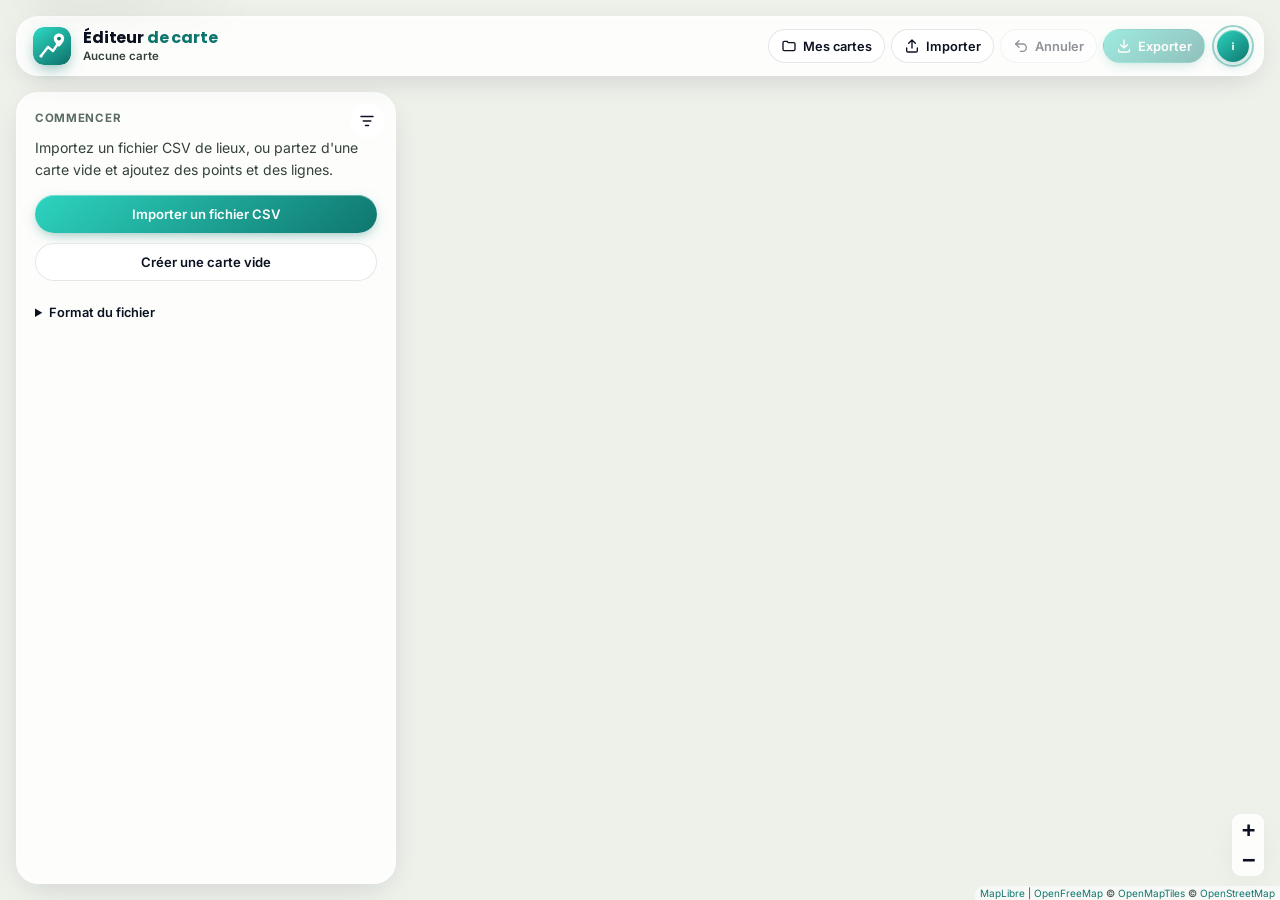
==== commit e899d4c3: "Cartes : composant commun MapLibre + OpenFreeMap au lieu de Leaflet Les tuiles de tile.openstreetmap" ====
--- a/index.html
+++ b/index.html
@@ -7,7 +7,7 @@
   <meta name="description" content="Importer un fichier CSV de lieux, placer et modifier des points et des lignes, puis publier la carte en une page HTML à intégrer dans un autre site. Tout reste dans le navigateur.">
   <meta name="author" content="Gabriel Fortin">
   <link rel="author" href="https://gabfortin.com">
-  <meta name="app-version" content="2026-11-05-1">
+  <meta name="app-version" content="2026-11-17-1">
   <meta name="theme-color" content="#eef1ea" media="(prefers-color-scheme: light)">
   <meta name="theme-color" content="#0b1310" media="(prefers-color-scheme: dark)">
   <link rel="icon" type="image/svg+xml" href="img/icon.svg">
@@ -16,10 +16,11 @@
   <script>window.goatcounter = {path: function(p) { return location.host + p }}</script>
   <script data-goatcounter="https://gabfortin.goatcounter.com/count" async src="//gc.zgo.at/count.js"></script>
 
-  <link rel="preconnect" href="https://tile.openstreetmap.org">
+  <link rel="preconnect" href="https://tiles.openfreemap.org" crossorigin>
   <link rel="preload" href="fonts/inter-latin.woff2" as="font" type="font/woff2" crossorigin>
-  <link rel="stylesheet" href="vendor/leaflet-1.9.4/leaflet.css">
-  <link rel="stylesheet" href="css/style.css?v=2026-11-05-1">
+  <link rel="stylesheet" href="vendor/carte/maplibre-gl.css">
+  <link rel="stylesheet" href="vendor/carte/carte.css?v=2026-11-17-1">
+  <link rel="stylesheet" href="css/style.css?v=2026-11-17-1">
 </head>
 <body>
   <a class="skip-link" href="#map">Passer à la carte</a>
@@ -107,14 +108,19 @@
         <h2 id="list-title">Lieux <span class="gf-count" id="list-count"></span></h2>
       </div>
       <div class="list-tools">
-        <div class="add-row">
-          <button type="button" class="gf-btn" id="btn-add-point">
+        <div class="add-row" role="group" aria-labelledby="add-row-label">
+          <span class="add-row-label" id="add-row-label">Ajouter</span>
+          <button type="button" class="gf-btn" id="btn-add-point" aria-label="Ajouter un point" title="Ajouter un point">
             <svg viewBox="0 0 24 24" aria-hidden="true" focusable="false"><path d="M12 21s-7-6.1-7-11.5A7 7 0 0 1 19 9.5C19 14.9 12 21 12 21z"/><circle cx="12" cy="9.5" r="2.5"/></svg>
-            Ajouter un point
+            Point
           </button>
-          <button type="button" class="gf-btn gf-btn-ghost" id="btn-add-line">
+          <button type="button" class="gf-btn gf-btn-ghost" id="btn-add-line" aria-label="Ajouter une ligne" title="Ajouter une ligne">
             <svg viewBox="0 0 24 24" aria-hidden="true" focusable="false"><path d="M4 18 10 8l5 6 5-9"/><circle cx="4" cy="18" r="1.6"/><circle cx="20" cy="5" r="1.6"/></svg>
-            Ajouter une ligne
+            Ligne
+          </button>
+          <button type="button" class="gf-btn gf-btn-ghost" id="btn-add-area" aria-label="Ajouter une zone" title="Ajouter une zone (polygone)">
+            <svg viewBox="0 0 24 24" aria-hidden="true" focusable="false"><path d="M5 7 12 3.5 19.5 8 17.5 19 7 20.5 3.5 13z" stroke-linejoin="round"/></svg>
+            Zone
           </button>
         </div>
         <div class="search">
@@ -137,6 +143,27 @@
       <form class="edit-form" id="edit-form" autocomplete="off" novalidate>
         <p class="kind-badge" id="edit-kind"></p>
         <div class="issue-note" id="edit-issue" hidden></div>
+
+        <!-- Ligne ou zone : point auquel elle est rattachée (colonne parentId) -->
+        <div class="field attach-field" id="attach-field" hidden>
+          <span id="attach-label">Lieu rattaché</span>
+          <p class="position-text" id="attach-text"></p>
+          <div class="position-actions">
+            <button type="button" class="gf-btn gf-btn-ghost small" id="btn-attach">Choisir un point sur la carte</button>
+            <button type="button" class="gf-btn gf-btn-ghost small" id="btn-goto-parent" hidden>Ouvrir ce lieu</button>
+            <button type="button" class="gf-btn gf-btn-ghost small" id="btn-detach" hidden>Détacher</button>
+          </div>
+          <label class="attach-select">
+            <span>ou choisir dans la liste</span>
+            <select id="f-parent"></select>
+          </label>
+        </div>
+
+        <!-- Point : lignes et zones qui lui sont rattachées -->
+        <div class="field" id="children-field" hidden>
+          <span>Lignes et zones rattachées</span>
+          <ul class="children-list" id="children-list"></ul>
+        </div>
 
         <label class="field">
           <span>Nom</span>
@@ -242,8 +269,16 @@
         <span>Colorer les lieux selon leur première catégorie</span>
       </label>
     </div>
-    <h3 class="dlg-sub">Couleurs des catégories</h3>
-    <ul class="cat-colors" id="cat-colors"></ul>
+    <div id="cat-section">
+      <h3 class="dlg-sub">Couleur et icône des catégories</h3>
+      <p class="dlg-note">Un lieu prend la couleur et l'icône de sa première catégorie. Ces choix sont enregistrés avec la carte (projet et page HTML), pas dans le CSV.</p>
+      <ul class="cat-colors" id="cat-colors"></ul>
+    </div>
+    <!-- Les réglages s'enregistrent à chaque modification : ce bouton ne fait que fermer. -->
+    <form method="dialog" class="dlg-foot">
+      <p class="dlg-foot-note" id="s-foot-note">Les modifications sont enregistrées automatiquement.</p>
+      <button type="submit" class="gf-btn" id="s-done">Terminé</button>
+    </form>
   </dialog>
 
   <!-- Exporter -->
@@ -308,7 +343,7 @@
         </details>
         <details>
           <summary>Publier la carte</summary>
-          <p>Exporter → Télécharger la page HTML. Mettez le fichier en ligne (GitHub Pages, votre site), puis intégrez-le avec le code d'<code>iframe</code> fourni. Ouverte directement depuis votre disque, la page peut afficher un fond de carte bloqué : c'est une règle d'OpenStreetMap, une fois en ligne tout s'affiche.</p>
+          <p>Exporter → Télécharger la page HTML. Mettez le fichier en ligne (GitHub Pages, votre site), puis intégrez-le avec le code d'<code>iframe</code> fourni. Elle s'affiche aussi ouverte directement depuis votre disque.</p>
         </details>
       </div>
       <h3>Conçu par</h3>
@@ -328,12 +363,14 @@
 
   <noscript><p class="noscript">Cet outil requiert JavaScript.</p></noscript>
 
-  <script src="vendor/leaflet-1.9.4/leaflet.js" defer></script>
-  <script src="js/csv.js?v=2026-11-05-1" defer></script>
-  <script src="js/sanitize.js?v=2026-11-05-1" defer></script>
-  <script src="js/model.js?v=2026-11-05-1" defer></script>
-  <script src="js/store.js?v=2026-11-05-1" defer></script>
-  <script src="js/export-html.js?v=2026-11-05-1" defer></script>
-  <script src="js/app.js?v=2026-11-05-1" defer></script>
+  <script src="vendor/carte/maplibre-gl.js" defer></script>
+  <script src="vendor/carte/carte.js?v=2026-11-17-1" defer></script>
+  <script src="js/csv.js?v=2026-11-17-1" defer></script>
+  <script src="js/sanitize.js?v=2026-11-17-1" defer></script>
+  <script src="js/icons.js?v=2026-11-17-1" defer></script>
+  <script src="js/model.js?v=2026-11-17-1" defer></script>
+  <script src="js/store.js?v=2026-11-17-1" defer></script>
+  <script src="js/export-html.js?v=2026-11-17-1" defer></script>
+  <script src="js/app.js?v=2026-11-17-1" defer></script>
 </body>
 </html>
--- a/vendor/carte/maplibre-gl.css
+++ b/vendor/carte/maplibre-gl.css
@@ -0,0 +1 @@
+.maplibregl-map{font:12px/20px Helvetica Neue,Arial,Helvetica,sans-serif;overflow:hidden;position:relative;-webkit-tap-highlight-color:rgb(0 0 0/0)}.maplibregl-canvas{left:0;position:absolute;top:0}.maplibregl-map:fullscreen{height:100%;width:100%}.maplibregl-ctrl-group button.maplibregl-ctrl-compass{touch-action:none}.maplibregl-canvas-container.maplibregl-interactive,.maplibregl-ctrl-group button.maplibregl-ctrl-compass{cursor:grab;-webkit-user-select:none;-moz-user-select:none;user-select:none}.maplibregl-canvas-container.maplibregl-interactive.maplibregl-track-pointer{cursor:pointer}.maplibregl-canvas-container.maplibregl-interactive:active,.maplibregl-ctrl-group button.maplibregl-ctrl-compass:active{cursor:grabbing}.maplibregl-canvas-container.maplibregl-touch-zoom-rotate,.maplibregl-canvas-container.maplibregl-touch-zoom-rotate .maplibregl-canvas{touch-action:pan-x pan-y}.maplibregl-canvas-container.maplibregl-touch-drag-pan,.maplibregl-canvas-container.maplibregl-touch-drag-pan .maplibregl-canvas{touch-action:pinch-zoom}.maplibregl-canvas-container.maplibregl-touch-zoom-rotate.maplibregl-touch-drag-pan,.maplibregl-canvas-container.maplibregl-touch-zoom-rotate.maplibregl-touch-drag-pan .maplibregl-canvas{touch-action:none}.maplibregl-canvas-container.maplibregl-touch-drag-pan.maplibregl-cooperative-gestures,.maplibregl-canvas-container.maplibregl-touch-drag-pan.maplibregl-cooperative-gestures .maplibregl-canvas{touch-action:pan-x pan-y}.maplibregl-ctrl-bottom-left,.maplibregl-ctrl-bottom-right,.maplibregl-ctrl-top-left,.maplibregl-ctrl-top-right{pointer-events:none;position:absolute;z-index:2}.maplibregl-ctrl-top-left{left:0;top:0}.maplibregl-ctrl-top-right{right:0;top:0}.maplibregl-ctrl-bottom-left{bottom:0;left:0}.maplibregl-ctrl-bottom-right{bottom:0;right:0}.maplibregl-ctrl{clear:both;pointer-events:auto;transform:translate(0)}.maplibregl-ctrl-top-left .maplibregl-ctrl{float:left;margin:10px 0 0 10px}.maplibregl-ctrl-top-right .maplibregl-ctrl{float:right;margin:10px 10px 0 0}.maplibregl-ctrl-bottom-left .maplibregl-ctrl{float:left;margin:0 0 10px 10px}.maplibregl-ctrl-bottom-right .maplibregl-ctrl{float:right;margin:0 10px 10px 0}.maplibregl-ctrl-group{background:#fff;border-radius:4px}.maplibregl-ctrl-group:not(:empty){box-shadow:0 0 0 2px rgba(0,0,0,.1)}@media (forced-colors:active){.maplibregl-ctrl-group:not(:empty){box-shadow:0 0 0 2px ButtonText}}.maplibregl-ctrl-group button{background-color:transparent;border:0;box-sizing:border-box;cursor:pointer;display:block;height:29px;outline:none;padding:0;width:29px}.maplibregl-ctrl-group button+button{border-top:1px solid #ddd}.maplibregl-ctrl button .maplibregl-ctrl-icon{background-position:50%;background-repeat:no-repeat;display:block;height:100%;width:100%}@media (forced-colors:active){.maplibregl-ctrl-icon{background-color:transparent}.maplibregl-ctrl-group button+button{border-top:1px solid ButtonText}}.maplibregl-ctrl button::-moz-focus-inner{border:0;padding:0}.maplibregl-ctrl-attrib-button:focus,.maplibregl-ctrl-group button:focus{box-shadow:0 0 2px 2px #0096ff}.maplibregl-ctrl button:disabled{cursor:not-allowed}.maplibregl-ctrl button:disabled .maplibregl-ctrl-icon{opacity:.25}@media (hover:hover){.maplibregl-ctrl button:not(:disabled):hover{background-color:rgba(0,0,0,.05)}}.maplibregl-ctrl button:not(:disabled):active{background-color:rgba(0,0,0,.05)}.maplibregl-ctrl-group button:focus:focus-visible{box-shadow:0 0 2px 2px #0096ff}.maplibregl-ctrl-group button:focus:not(:focus-visible){box-shadow:none}.maplibregl-ctrl-group button:focus:first-child{border-radius:4px 4px 0 0}.maplibregl-ctrl-group button:focus:last-child{border-radius:0 0 4px 4px}.maplibregl-ctrl-group button:focus:only-child{border-radius:inherit}.maplibregl-ctrl button.maplibregl-ctrl-zoom-out .maplibregl-ctrl-icon{background-image:url("data:image/svg+xml;charset=utf-8,%3Csvg xmlns='http://www.w3.org/2000/svg' width='29' height='29' fill='%23333' viewBox='0 0 29 29'%3E%3Cpath d='M10 13c-.75 0-1.5.75-1.5 1.5S9.25 16 10 16h9c.75 0 1.5-.75 1.5-1.5S19.75 13 19 13z'/%3E%3C/svg%3E")}.maplibregl-ctrl button.maplibregl-ctrl-zoom-in .maplibregl-ctrl-icon{background-image:url("data:image/svg+xml;charset=utf-8,%3Csvg xmlns='http://www.w3.org/2000/svg' width='29' height='29' fill='%23333' viewBox='0 0 29 29'%3E%3Cpath d='M14.5 8.5c-.75 0-1.5.75-1.5 1.5v3h-3c-.75 0-1.5.75-1.5 1.5S9.25 16 10 16h3v3c0 .75.75 1.5 1.5 1.5S16 19.75 16 19v-3h3c.75 0 1.5-.75 1.5-1.5S19.75 13 19 13h-3v-3c0-.75-.75-1.5-1.5-1.5'/%3E%3C/svg%3E")}@media (forced-colors:active){.maplibregl-ctrl button.maplibregl-ctrl-zoom-out .maplibregl-ctrl-icon{background-image:url("data:image/svg+xml;charset=utf-8,%3Csvg xmlns='http://www.w3.org/2000/svg' width='29' height='29' fill='%23fff' viewBox='0 0 29 29'%3E%3Cpath d='M10 13c-.75 0-1.5.75-1.5 1.5S9.25 16 10 16h9c.75 0 1.5-.75 1.5-1.5S19.75 13 19 13z'/%3E%3C/svg%3E")}.maplibregl-ctrl button.maplibregl-ctrl-zoom-in .maplibregl-ctrl-icon{background-image:url("data:image/svg+xml;charset=utf-8,%3Csvg xmlns='http://www.w3.org/2000/svg' width='29' height='29' fill='%23fff' viewBox='0 0 29 29'%3E%3Cpath d='M14.5 8.5c-.75 0-1.5.75-1.5 1.5v3h-3c-.75 0-1.5.75-1.5 1.5S9.25 16 10 16h3v3c0 .75.75 1.5 1.5 1.5S16 19.75 16 19v-3h3c.75 0 1.5-.75 1.5-1.5S19.75 13 19 13h-3v-3c0-.75-.75-1.5-1.5-1.5'/%3E%3C/svg%3E")}}@media (forced-colors:active) and (prefers-color-scheme:light){.maplibregl-ctrl button.maplibregl-ctrl-zoom-out .maplibregl-ctrl-icon{background-image:url("data:image/svg+xml;charset=utf-8,%3Csvg xmlns='http://www.w3.org/2000/svg' width='29' height='29' viewBox='0 0 29 29'%3E%3Cpath d='M10 13c-.75 0-1.5.75-1.5 1.5S9.25 16 10 16h9c.75 0 1.5-.75 1.5-1.5S19.75 13 19 13z'/%3E%3C/svg%3E")}.maplibregl-ctrl button.maplibregl-ctrl-zoom-in .maplibregl-ctrl-icon{background-image:url("data:image/svg+xml;charset=utf-8,%3Csvg xmlns='http://www.w3.org/2000/svg' width='29' height='29' viewBox='0 0 29 29'%3E%3Cpath d='M14.5 8.5c-.75 0-1.5.75-1.5 1.5v3h-3c-.75 0-1.5.75-1.5 1.5S9.25 16 10 16h3v3c0 .75.75 1.5 1.5 1.5S16 19.75 16 19v-3h3c.75 0 1.5-.75 1.5-1.5S19.75 13 19 13h-3v-3c0-.75-.75-1.5-1.5-1.5'/%3E%3C/svg%3E")}}.maplibregl-ctrl button.maplibregl-ctrl-fullscreen .maplibregl-ctrl-icon{background-image:url("data:image/svg+xml;charset=utf-8,%3Csvg xmlns='http://www.w3.org/2000/svg' width='29' height='29' fill='%23333' viewBox='0 0 29 29'%3E%3Cpath d='M24 16v5.5c0 1.75-.75 2.5-2.5 2.5H16v-1l3-1.5-4-5.5 1-1 5.5 4 1.5-3zM6 16l1.5 3 5.5-4 1 1-4 5.5 3 1.5v1H7.5C5.75 24 5 23.25 5 21.5V16zm7-11v1l-3 1.5 4 5.5-1 1-5.5-4L6 13H5V7.5C5 5.75 5.75 5 7.5 5zm11 2.5c0-1.75-.75-2.5-2.5-2.5H16v1l3 1.5-4 5.5 1 1 5.5-4 1.5 3h1z'/%3E%3C/svg%3E")}.maplibregl-ctrl button.maplibregl-ctrl-shrink .maplibregl-ctrl-icon{background-image:url("data:image/svg+xml;charset=utf-8,%3Csvg xmlns='http://www.w3.org/2000/svg' width='29' height='29' viewBox='0 0 29 29'%3E%3Cpath d='M18.5 16c-1.75 0-2.5.75-2.5 2.5V24h1l1.5-3 5.5 4 1-1-4-5.5 3-1.5v-1zM13 18.5c0-1.75-.75-2.5-2.5-2.5H5v1l3 1.5L4 24l1 1 5.5-4 1.5 3h1zm3-8c0 1.75.75 2.5 2.5 2.5H24v-1l-3-1.5L25 5l-1-1-5.5 4L17 5h-1zM10.5 13c1.75 0 2.5-.75 2.5-2.5V5h-1l-1.5 3L5 4 4 5l4 5.5L5 12v1z'/%3E%3C/svg%3E")}@media (forced-colors:active){.maplibregl-ctrl button.maplibregl-ctrl-fullscreen .maplibregl-ctrl-icon{background-image:url("data:image/svg+xml;charset=utf-8,%3Csvg xmlns='http://www.w3.org/2000/svg' width='29' height='29' fill='%23fff' viewBox='0 0 29 29'%3E%3Cpath d='M24 16v5.5c0 1.75-.75 2.5-2.5 2.5H16v-1l3-1.5-4-5.5 1-1 5.5 4 1.5-3zM6 16l1.5 3 5.5-4 1 1-4 5.5 3 1.5v1H7.5C5.75 24 5 23.25 5 21.5V16zm7-11v1l-3 1.5 4 5.5-1 1-5.5-4L6 13H5V7.5C5 5.75 5.75 5 7.5 5zm11 2.5c0-1.75-.75-2.5-2.5-2.5H16v1l3 1.5-4 5.5 1 1 5.5-4 1.5 3h1z'/%3E%3C/svg%3E")}.maplibregl-ctrl button.maplibregl-ctrl-shrink .maplibregl-ctrl-icon{background-image:url("data:image/svg+xml;charset=utf-8,%3Csvg xmlns='http://www.w3.org/2000/svg' width='29' height='29' fill='%23fff' viewBox='0 0 29 29'%3E%3Cpath d='M18.5 16c-1.75 0-2.5.75-2.5 2.5V24h1l1.5-3 5.5 4 1-1-4-5.5 3-1.5v-1zM13 18.5c0-1.75-.75-2.5-2.5-2.5H5v1l3 1.5L4 24l1 1 5.5-4 1.5 3h1zm3-8c0 1.75.75 2.5 2.5 2.5H24v-1l-3-1.5L25 5l-1-1-5.5 4L17 5h-1zM10.5 13c1.75 0 2.5-.75 2.5-2.5V5h-1l-1.5 3L5 4 4 5l4 5.5L5 12v1z'/%3E%3C/svg%3E")}}@media (forced-colors:active) and (prefers-color-scheme:light){.maplibregl-ctrl button.maplibregl-ctrl-fullscreen .maplibregl-ctrl-icon{background-image:url("data:image/svg+xml;charset=utf-8,%3Csvg xmlns='http://www.w3.org/2000/svg' width='29' height='29' viewBox='0 0 29 29'%3E%3Cpath d='M24 16v5.5c0 1.75-.75 2.5-2.5 2.5H16v-1l3-1.5-4-5.5 1-1 5.5 4 1.5-3zM6 16l1.5 3 5.5-4 1 1-4 5.5 3 1.5v1H7.5C5.75 24 5 23.25 5 21.5V16zm7-11v1l-3 1.5 4 5.5-1 1-5.5-4L6 13H5V7.5C5 5.75 5.75 5 7.5 5zm11 2.5c0-1.75-.75-2.5-2.5-2.5H16v1l3 1.5-4 5.5 1 1 5.5-4 1.5 3h1z'/%3E%3C/svg%3E")}.maplibregl-ctrl button.maplibregl-ctrl-shrink .maplibregl-ctrl-icon{background-image:url("data:image/svg+xml;charset=utf-8,%3Csvg xmlns='http://www.w3.org/2000/svg' width='29' height='29' viewBox='0 0 29 29'%3E%3Cpath d='M18.5 16c-1.75 0-2.5.75-2.5 2.5V24h1l1.5-3 5.5 4 1-1-4-5.5 3-1.5v-1zM13 18.5c0-1.75-.75-2.5-2.5-2.5H5v1l3 1.5L4 24l1 1 5.5-4 1.5 3h1zm3-8c0 1.75.75 2.5 2.5 2.5H24v-1l-3-1.5L25 5l-1-1-5.5 4L17 5h-1zM10.5 13c1.75 0 2.5-.75 2.5-2.5V5h-1l-1.5 3L5 4 4 5l4 5.5L5 12v1z'/%3E%3C/svg%3E")}}.maplibregl-ctrl button.maplibregl-ctrl-compass .maplibregl-ctrl-icon{background-image:url("data:image/svg+xml;charset=utf-8,%3Csvg xmlns='http://www.w3.org/2000/svg' width='29' height='29' fill='%23333' viewBox='0 0 29 29'%3E%3Cpath d='m10.5 14 4-8 4 8z'/%3E%3Cpath fill='%23ccc' d='m10.5 16 4 8 4-8z'/%3E%3C/svg%3E")}@media (forced-colors:active){.maplibregl-ctrl button.maplibregl-ctrl-compass .maplibregl-ctrl-icon{background-image:url("data:image/svg+xml;charset=utf-8,%3Csvg xmlns='http://www.w3.org/2000/svg' width='29' height='29' fill='%23fff' viewBox='0 0 29 29'%3E%3Cpath d='m10.5 14 4-8 4 8z'/%3E%3Cpath fill='%23ccc' d='m10.5 16 4 8 4-8z'/%3E%3C/svg%3E")}}@media (forced-colors:active) and (prefers-color-scheme:light){.maplibregl-ctrl button.maplibregl-ctrl-compass .maplibregl-ctrl-icon{background-image:url("data:image/svg+xml;charset=utf-8,%3Csvg xmlns='http://www.w3.org/2000/svg' width='29' height='29' viewBox='0 0 29 29'%3E%3Cpath d='m10.5 14 4-8 4 8z'/%3E%3Cpath fill='%23ccc' d='m10.5 16 4 8 4-8z'/%3E%3C/svg%3E")}}.maplibregl-ctrl button.maplibregl-ctrl-globe .maplibregl-ctrl-icon{background-image:url("data:image/svg+xml;charset=utf-8,%3Csvg xmlns='http://www.w3.org/2000/svg' width='22' height='22' fill='none' stroke='%23333' viewBox='0 0 22 22'%3E%3Ccircle cx='11' cy='11' r='8.5'/%3E%3Cpath d='M17.5 11c0 4.819-3.02 8.5-6.5 8.5S4.5 15.819 4.5 11 7.52 2.5 11 2.5s6.5 3.681 6.5 8.5Z'/%3E%3Cpath d='M13.5 11c0 2.447-.331 4.64-.853 6.206-.262.785-.562 1.384-.872 1.777-.314.399-.58.517-.775.517s-.461-.118-.775-.517c-.31-.393-.61-.992-.872-1.777C8.831 15.64 8.5 13.446 8.5 11s.331-4.64.853-6.206c.262-.785.562-1.384.872-1.777.314-.399.58-.517.775-.517s.461.118.775.517c.31.393.61.992.872 1.777.522 1.565.853 3.76.853 6.206Z'/%3E%3Cpath d='M11 7.5c-1.909 0-3.622-.166-4.845-.428-.616-.132-1.08-.283-1.379-.434a1.3 1.3 0 0 1-.224-.138q.07-.058.224-.138c.299-.151.763-.302 1.379-.434C7.378 5.666 9.091 5.5 11 5.5s3.622.166 4.845.428c.616.132 1.08.283 1.379.434.105.053.177.1.224.138q-.07.058-.224.138c-.299.151-.763.302-1.379.434-1.223.262-2.936.428-4.845.428ZM4.486 6.436ZM11 16.5c-1.909 0-3.622-.166-4.845-.428-.616-.132-1.08-.283-1.379-.434a1.3 1.3 0 0 1-.224-.138 1.3 1.3 0 0 1 .224-.138c.299-.151.763-.302 1.379-.434C7.378 14.666 9.091 14.5 11 14.5s3.622.166 4.845.428c.616.132 1.08.283 1.379.434.105.053.177.1.224.138a1.3 1.3 0 0 1-.224.138c-.299.151-.763.302-1.379.434-1.223.262-2.936.428-4.845.428Zm-6.514-1.064ZM11 12.5c-2.46 0-4.672-.222-6.255-.574-.796-.177-1.406-.38-1.805-.59a1.5 1.5 0 0 1-.39-.272.3.3 0 0 1-.047-.064.3.3 0 0 1 .048-.064c.066-.073.189-.167.389-.272.399-.21 1.009-.413 1.805-.59C6.328 9.722 8.54 9.5 11 9.5s4.672.222 6.256.574c.795.177 1.405.38 1.804.59.2.105.323.2.39.272a.3.3 0 0 1 .047.064.3.3 0 0 1-.048.064 1.4 1.4 0 0 1-.389.272c-.399.21-1.009.413-1.804.59-1.584.352-3.796.574-6.256.574Zm-8.501-1.51v.002zm0 .018v.002zm17.002.002v-.002zm0-.018v-.002z'/%3E%3C/svg%3E")}.maplibregl-ctrl button.maplibregl-ctrl-globe-enabled .maplibregl-ctrl-icon{background-image:url("data:image/svg+xml;charset=utf-8,%3Csvg xmlns='http://www.w3.org/2000/svg' width='22' height='22' fill='none' stroke='%2333b5e5' viewBox='0 0 22 22'%3E%3Ccircle cx='11' cy='11' r='8.5'/%3E%3Cpath d='M17.5 11c0 4.819-3.02 8.5-6.5 8.5S4.5 15.819 4.5 11 7.52 2.5 11 2.5s6.5 3.681 6.5 8.5Z'/%3E%3Cpath d='M13.5 11c0 2.447-.331 4.64-.853 6.206-.262.785-.562 1.384-.872 1.777-.314.399-.58.517-.775.517s-.461-.118-.775-.517c-.31-.393-.61-.992-.872-1.777C8.831 15.64 8.5 13.446 8.5 11s.331-4.64.853-6.206c.262-.785.562-1.384.872-1.777.314-.399.58-.517.775-.517s.461.118.775.517c.31.393.61.992.872 1.777.522 1.565.853 3.76.853 6.206Z'/%3E%3Cpath d='M11 7.5c-1.909 0-3.622-.166-4.845-.428-.616-.132-1.08-.283-1.379-.434a1.3 1.3 0 0 1-.224-.138q.07-.058.224-.138c.299-.151.763-.302 1.379-.434C7.378 5.666 9.091 5.5 11 5.5s3.622.166 4.845.428c.616.132 1.08.283 1.379.434.105.053.177.1.224.138q-.07.058-.224.138c-.299.151-.763.302-1.379.434-1.223.262-2.936.428-4.845.428ZM4.486 6.436ZM11 16.5c-1.909 0-3.622-.166-4.845-.428-.616-.132-1.08-.283-1.379-.434a1.3 1.3 0 0 1-.224-.138 1.3 1.3 0 0 1 .224-.138c.299-.151.763-.302 1.379-.434C7.378 14.666 9.091 14.5 11 14.5s3.622.166 4.845.428c.616.132 1.08.283 1.379.434.105.053.177.1.224.138a1.3 1.3 0 0 1-.224.138c-.299.151-.763.302-1.379.434-1.223.262-2.936.428-4.845.428Zm-6.514-1.064ZM11 12.5c-2.46 0-4.672-.222-6.255-.574-.796-.177-1.406-.38-1.805-.59a1.5 1.5 0 0 1-.39-.272.3.3 0 0 1-.047-.064.3.3 0 0 1 .048-.064c.066-.073.189-.167.389-.272.399-.21 1.009-.413 1.805-.59C6.328 9.722 8.54 9.5 11 9.5s4.672.222 6.256.574c.795.177 1.405.38 1.804.59.2.105.323.2.39.272a.3.3 0 0 1 .047.064.3.3 0 0 1-.048.064 1.4 1.4 0 0 1-.389.272c-.399.21-1.009.413-1.804.59-1.584.352-3.796.574-6.256.574Zm-8.501-1.51v.002zm0 .018v.002zm17.002.002v-.002zm0-.018v-.002z'/%3E%3C/svg%3E")}.maplibregl-ctrl button.maplibregl-ctrl-terrain .maplibregl-ctrl-icon{background-image:url("data:image/svg+xml;charset=utf-8,%3Csvg xmlns='http://www.w3.org/2000/svg' width='22' height='22' fill='%23333' viewBox='0 0 22 22'%3E%3Cpath d='m1.754 13.406 4.453-4.851 3.09 3.09 3.281 3.277.969-.969-3.309-3.312 3.844-4.121 6.148 6.886h1.082v-.855l-7.207-8.07-4.84 5.187L6.169 6.57l-5.48 5.965v.871ZM.688 16.844h20.625v1.375H.688Zm0 0'/%3E%3C/svg%3E")}.maplibregl-ctrl button.maplibregl-ctrl-terrain-enabled .maplibregl-ctrl-icon{background-image:url("data:image/svg+xml;charset=utf-8,%3Csvg xmlns='http://www.w3.org/2000/svg' width='22' height='22' fill='%2333b5e5' viewBox='0 0 22 22'%3E%3Cpath d='m1.754 13.406 4.453-4.851 3.09 3.09 3.281 3.277.969-.969-3.309-3.312 3.844-4.121 6.148 6.886h1.082v-.855l-7.207-8.07-4.84 5.187L6.169 6.57l-5.48 5.965v.871ZM.688 16.844h20.625v1.375H.688Zm0 0'/%3E%3C/svg%3E")}.maplibregl-ctrl button.maplibregl-ctrl-geolocate .maplibregl-ctrl-icon{background-image:url("data:image/svg+xml;charset=utf-8,%3Csvg xmlns='http://www.w3.org/2000/svg' width='29' height='29' fill='%23333' viewBox='0 0 20 20'%3E%3Cpath d='M10 4C9 4 9 5 9 5v.1A5 5 0 0 0 5.1 9H5s-1 0-1 1 1 1 1 1h.1A5 5 0 0 0 9 14.9v.1s0 1 1 1 1-1 1-1v-.1a5 5 0 0 0 3.9-3.9h.1s1 0 1-1-1-1-1-1h-.1A5 5 0 0 0 11 5.1V5s0-1-1-1m0 2.5a3.5 3.5 0 1 1 0 7 3.5 3.5 0 1 1 0-7'/%3E%3Ccircle cx='10' cy='10' r='2'/%3E%3C/svg%3E")}.maplibregl-ctrl button.maplibregl-ctrl-geolocate:disabled .maplibregl-ctrl-icon{background-image:url("data:image/svg+xml;charset=utf-8,%3Csvg xmlns='http://www.w3.org/2000/svg' width='29' height='29' fill='%23aaa' viewBox='0 0 20 20'%3E%3Cpath d='M10 4C9 4 9 5 9 5v.1A5 5 0 0 0 5.1 9H5s-1 0-1 1 1 1 1 1h.1A5 5 0 0 0 9 14.9v.1s0 1 1 1 1-1 1-1v-.1a5 5 0 0 0 3.9-3.9h.1s1 0 1-1-1-1-1-1h-.1A5 5 0 0 0 11 5.1V5s0-1-1-1m0 2.5a3.5 3.5 0 1 1 0 7 3.5 3.5 0 1 1 0-7'/%3E%3Ccircle cx='10' cy='10' r='2'/%3E%3Cpath fill='red' d='m14 5 1 1-9 9-1-1z'/%3E%3C/svg%3E")}.maplibregl-ctrl button.maplibregl-ctrl-geolocate.maplibregl-ctrl-geolocate-active .maplibregl-ctrl-icon{background-image:url("data:image/svg+xml;charset=utf-8,%3Csvg xmlns='http://www.w3.org/2000/svg' width='29' height='29' fill='%2333b5e5' viewBox='0 0 20 20'%3E%3Cpath d='M10 4C9 4 9 5 9 5v.1A5 5 0 0 0 5.1 9H5s-1 0-1 1 1 1 1 1h.1A5 5 0 0 0 9 14.9v.1s0 1 1 1 1-1 1-1v-.1a5 5 0 0 0 3.9-3.9h.1s1 0 1-1-1-1-1-1h-.1A5 5 0 0 0 11 5.1V5s0-1-1-1m0 2.5a3.5 3.5 0 1 1 0 7 3.5 3.5 0 1 1 0-7'/%3E%3Ccircle cx='10' cy='10' r='2'/%3E%3C/svg%3E")}.maplibregl-ctrl button.maplibregl-ctrl-geolocate.maplibregl-ctrl-geolocate-active-error .maplibregl-ctrl-icon{background-image:url("data:image/svg+xml;charset=utf-8,%3Csvg xmlns='http://www.w3.org/2000/svg' width='29' height='29' fill='%23e58978' viewBox='0 0 20 20'%3E%3Cpath d='M10 4C9 4 9 5 9 5v.1A5 5 0 0 0 5.1 9H5s-1 0-1 1 1 1 1 1h.1A5 5 0 0 0 9 14.9v.1s0 1 1 1 1-1 1-1v-.1a5 5 0 0 0 3.9-3.9h.1s1 0 1-1-1-1-1-1h-.1A5 5 0 0 0 11 5.1V5s0-1-1-1m0 2.5a3.5 3.5 0 1 1 0 7 3.5 3.5 0 1 1 0-7'/%3E%3Ccircle cx='10' cy='10' r='2'/%3E%3C/svg%3E")}.maplibregl-ctrl button.maplibregl-ctrl-geolocate.maplibregl-ctrl-geolocate-background .maplibregl-ctrl-icon{background-image:url("data:image/svg+xml;charset=utf-8,%3Csvg xmlns='http://www.w3.org/2000/svg' width='29' height='29' fill='%2333b5e5' viewBox='0 0 20 20'%3E%3Cpath d='M10 4C9 4 9 5 9 5v.1A5 5 0 0 0 5.1 9H5s-1 0-1 1 1 1 1 1h.1A5 5 0 0 0 9 14.9v.1s0 1 1 1 1-1 1-1v-.1a5 5 0 0 0 3.9-3.9h.1s1 0 1-1-1-1-1-1h-.1A5 5 0 0 0 11 5.1V5s0-1-1-1m0 2.5a3.5 3.5 0 1 1 0 7 3.5 3.5 0 1 1 0-7'/%3E%3C/svg%3E")}.maplibregl-ctrl button.maplibregl-ctrl-geolocate.maplibregl-ctrl-geolocate-background-error .maplibregl-ctrl-icon{background-image:url("data:image/svg+xml;charset=utf-8,%3Csvg xmlns='http://www.w3.org/2000/svg' width='29' height='29' fill='%23e54e33' viewBox='0 0 20 20'%3E%3Cpath d='M10 4C9 4 9 5 9 5v.1A5 5 0 0 0 5.1 9H5s-1 0-1 1 1 1 1 1h.1A5 5 0 0 0 9 14.9v.1s0 1 1 1 1-1 1-1v-.1a5 5 0 0 0 3.9-3.9h.1s1 0 1-1-1-1-1-1h-.1A5 5 0 0 0 11 5.1V5s0-1-1-1m0 2.5a3.5 3.5 0 1 1 0 7 3.5 3.5 0 1 1 0-7'/%3E%3C/svg%3E")}.maplibregl-ctrl button.maplibregl-ctrl-geolocate.maplibregl-ctrl-geolocate-waiting .maplibregl-ctrl-icon{animation:maplibregl-spin 2s linear infinite}@media (forced-colors:active){.maplibregl-ctrl button.maplibregl-ctrl-geolocate .maplibregl-ctrl-icon{background-image:url("data:image/svg+xml;charset=utf-8,%3Csvg xmlns='http://www.w3.org/2000/svg' width='29' height='29' fill='%23fff' viewBox='0 0 20 20'%3E%3Cpath d='M10 4C9 4 9 5 9 5v.1A5 5 0 0 0 5.1 9H5s-1 0-1 1 1 1 1 1h.1A5 5 0 0 0 9 14.9v.1s0 1 1 1 1-1 1-1v-.1a5 5 0 0 0 3.9-3.9h.1s1 0 1-1-1-1-1-1h-.1A5 5 0 0 0 11 5.1V5s0-1-1-1m0 2.5a3.5 3.5 0 1 1 0 7 3.5 3.5 0 1 1 0-7'/%3E%3Ccircle cx='10' cy='10' r='2'/%3E%3C/svg%3E")}.maplibregl-ctrl button.maplibregl-ctrl-geolocate:disabled .maplibregl-ctrl-icon{background-image:url("data:image/svg+xml;charset=utf-8,%3Csvg xmlns='http://www.w3.org/2000/svg' width='29' height='29' fill='%23999' viewBox='0 0 20 20'%3E%3Cpath d='M10 4C9 4 9 5 9 5v.1A5 5 0 0 0 5.1 9H5s-1 0-1 1 1 1 1 1h.1A5 5 0 0 0 9 14.9v.1s0 1 1 1 1-1 1-1v-.1a5 5 0 0 0 3.9-3.9h.1s1 0 1-1-1-1-1-1h-.1A5 5 0 0 0 11 5.1V5s0-1-1-1m0 2.5a3.5 3.5 0 1 1 0 7 3.5 3.5 0 1 1 0-7'/%3E%3Ccircle cx='10' cy='10' r='2'/%3E%3Cpath fill='red' d='m14 5 1 1-9 9-1-1z'/%3E%3C/svg%3E")}.maplibregl-ctrl button.maplibregl-ctrl-geolocate.maplibregl-ctrl-geolocate-active .maplibregl-ctrl-icon{background-image:url("data:image/svg+xml;charset=utf-8,%3Csvg xmlns='http://www.w3.org/2000/svg' width='29' height='29' fill='%2333b5e5' viewBox='0 0 20 20'%3E%3Cpath d='M10 4C9 4 9 5 9 5v.1A5 5 0 0 0 5.1 9H5s-1 0-1 1 1 1 1 1h.1A5 5 0 0 0 9 14.9v.1s0 1 1 1 1-1 1-1v-.1a5 5 0 0 0 3.9-3.9h.1s1 0 1-1-1-1-1-1h-.1A5 5 0 0 0 11 5.1V5s0-1-1-1m0 2.5a3.5 3.5 0 1 1 0 7 3.5 3.5 0 1 1 0-7'/%3E%3Ccircle cx='10' cy='10' r='2'/%3E%3C/svg%3E")}.maplibregl-ctrl button.maplibregl-ctrl-geolocate.maplibregl-ctrl-geolocate-active-error .maplibregl-ctrl-icon{background-image:url("data:image/svg+xml;charset=utf-8,%3Csvg xmlns='http://www.w3.org/2000/svg' width='29' height='29' fill='%23e58978' viewBox='0 0 20 20'%3E%3Cpath d='M10 4C9 4 9 5 9 5v.1A5 5 0 0 0 5.1 9H5s-1 0-1 1 1 1 1 1h.1A5 5 0 0 0 9 14.9v.1s0 1 1 1 1-1 1-1v-.1a5 5 0 0 0 3.9-3.9h.1s1 0 1-1-1-1-1-1h-.1A5 5 0 0 0 11 5.1V5s0-1-1-1m0 2.5a3.5 3.5 0 1 1 0 7 3.5 3.5 0 1 1 0-7'/%3E%3Ccircle cx='10' cy='10' r='2'/%3E%3C/svg%3E")}.maplibregl-ctrl button.maplibregl-ctrl-geolocate.maplibregl-ctrl-geolocate-background .maplibregl-ctrl-icon{background-image:url("data:image/svg+xml;charset=utf-8,%3Csvg xmlns='http://www.w3.org/2000/svg' width='29' height='29' fill='%2333b5e5' viewBox='0 0 20 20'%3E%3Cpath d='M10 4C9 4 9 5 9 5v.1A5 5 0 0 0 5.1 9H5s-1 0-1 1 1 1 1 1h.1A5 5 0 0 0 9 14.9v.1s0 1 1 1 1-1 1-1v-.1a5 5 0 0 0 3.9-3.9h.1s1 0 1-1-1-1-1-1h-.1A5 5 0 0 0 11 5.1V5s0-1-1-1m0 2.5a3.5 3.5 0 1 1 0 7 3.5 3.5 0 1 1 0-7'/%3E%3C/svg%3E")}.maplibregl-ctrl button.maplibregl-ctrl-geolocate.maplibregl-ctrl-geolocate-background-error .maplibregl-ctrl-icon{background-image:url("data:image/svg+xml;charset=utf-8,%3Csvg xmlns='http://www.w3.org/2000/svg' width='29' height='29' fill='%23e54e33' viewBox='0 0 20 20'%3E%3Cpath d='M10 4C9 4 9 5 9 5v.1A5 5 0 0 0 5.1 9H5s-1 0-1 1 1 1 1 1h.1A5 5 0 0 0 9 14.9v.1s0 1 1 1 1-1 1-1v-.1a5 5 0 0 0 3.9-3.9h.1s1 0 1-1-1-1-1-1h-.1A5 5 0 0 0 11 5.1V5s0-1-1-1m0 2.5a3.5 3.5 0 1 1 0 7 3.5 3.5 0 1 1 0-7'/%3E%3C/svg%3E")}}@media (forced-colors:active) and (prefers-color-scheme:light){.maplibregl-ctrl button.maplibregl-ctrl-geolocate .maplibregl-ctrl-icon{background-image:url("data:image/svg+xml;charset=utf-8,%3Csvg xmlns='http://www.w3.org/2000/svg' width='29' height='29' viewBox='0 0 20 20'%3E%3Cpath d='M10 4C9 4 9 5 9 5v.1A5 5 0 0 0 5.1 9H5s-1 0-1 1 1 1 1 1h.1A5 5 0 0 0 9 14.9v.1s0 1 1 1 1-1 1-1v-.1a5 5 0 0 0 3.9-3.9h.1s1 0 1-1-1-1-1-1h-.1A5 5 0 0 0 11 5.1V5s0-1-1-1m0 2.5a3.5 3.5 0 1 1 0 7 3.5 3.5 0 1 1 0-7'/%3E%3Ccircle cx='10' cy='10' r='2'/%3E%3C/svg%3E")}.maplibregl-ctrl button.maplibregl-ctrl-geolocate:disabled .maplibregl-ctrl-icon{background-image:url("data:image/svg+xml;charset=utf-8,%3Csvg xmlns='http://www.w3.org/2000/svg' width='29' height='29' fill='%23666' viewBox='0 0 20 20'%3E%3Cpath d='M10 4C9 4 9 5 9 5v.1A5 5 0 0 0 5.1 9H5s-1 0-1 1 1 1 1 1h.1A5 5 0 0 0 9 14.9v.1s0 1 1 1 1-1 1-1v-.1a5 5 0 0 0 3.9-3.9h.1s1 0 1-1-1-1-1-1h-.1A5 5 0 0 0 11 5.1V5s0-1-1-1m0 2.5a3.5 3.5 0 1 1 0 7 3.5 3.5 0 1 1 0-7'/%3E%3Ccircle cx='10' cy='10' r='2'/%3E%3Cpath fill='red' d='m14 5 1 1-9 9-1-1z'/%3E%3C/svg%3E")}}@keyframes maplibregl-spin{0%{transform:rotate(0deg)}to{transform:rotate(1turn)}}a.maplibregl-ctrl-logo{background-image:url("data:image/svg+xml;charset=utf-8,%3Csvg xmlns='http://www.w3.org/2000/svg' width='88' height='23' fill='none'%3E%3Cpath fill='%23000' fill-opacity='.4' fill-rule='evenodd' d='M17.408 16.796h-1.827l2.501-12.095h.198l3.324 6.533.988 2.19.988-2.19 3.258-6.533h.181l2.6 12.095h-1.81l-1.218-5.644-.362-1.71-.658 1.71-2.929 5.644h-.098l-2.914-5.644-.757-1.71-.345 1.71zm1.958-3.42-.726 3.663a1.255 1.255 0 0 1-1.232 1.011h-1.827a1.255 1.255 0 0 1-1.229-1.509l2.501-12.095a1.255 1.255 0 0 1 1.23-1.001h.197a1.25 1.25 0 0 1 1.12.685l3.19 6.273 3.125-6.263a1.25 1.25 0 0 1 1.123-.695h.181a1.255 1.255 0 0 1 1.227.991l1.443 6.71a5 5 0 0 1 .314-.787l.009-.016a4.6 4.6 0 0 1 1.777-1.887c.782-.46 1.668-.667 2.611-.667a4.6 4.6 0 0 1 1.7.32l.306.134c.21-.16.474-.256.759-.256h1.694a1.255 1.255 0 0 1 1.212.925 1.255 1.255 0 0 1 1.212-.925h1.711c.284 0 .545.094.755.252.613-.3 1.312-.45 2.075-.45 1.356 0 2.557.445 3.482 1.4q.47.48.763 1.064V4.701a1.255 1.255 0 0 1 1.255-1.255h1.86A1.255 1.255 0 0 1 54.44 4.7v9.194h2.217c.19 0 .37.043.532.118v-4.77c0-.356.147-.678.385-.906a2.42 2.42 0 0 1-.682-1.71c0-.665.267-1.253.735-1.7a2.45 2.45 0 0 1 1.722-.674 2.43 2.43 0 0 1 1.705.675q.318.302.504.683V4.7a1.255 1.255 0 0 1 1.255-1.255h1.744A1.255 1.255 0 0 1 65.812 4.7v3.335a4.8 4.8 0 0 1 1.526-.246c.938 0 1.817.214 2.59.69a4.47 4.47 0 0 1 1.67 1.743v-.98a1.255 1.255 0 0 1 1.256-1.256h1.777c.233 0 .451.064.639.174a3.4 3.4 0 0 1 1.567-.372c.346 0 .861.02 1.285.232a1.25 1.25 0 0 1 .689 1.004 4.7 4.7 0 0 1 .853-.588c.795-.44 1.675-.647 2.61-.647 1.385 0 2.65.39 3.525 1.396.836.938 1.168 2.173 1.168 3.528q-.001.515-.056 1.051a1.255 1.255 0 0 1-.947 1.09l.408.952a1.255 1.255 0 0 1-.477 1.552c-.418.268-.92.463-1.458.612-.613.171-1.304.244-2.049.244-1.06 0-2.043-.207-2.886-.698l-.015-.008c-.798-.48-1.419-1.135-1.818-1.963l-.004-.008a5.8 5.8 0 0 1-.548-2.512q0-.429.053-.843a1.3 1.3 0 0 1-.333-.086l-.166-.004c-.223 0-.426.062-.643.228-.03.024-.142.139-.142.59v3.883a1.255 1.255 0 0 1-1.256 1.256h-1.777a1.255 1.255 0 0 1-1.256-1.256V15.69l-.032.057a4.8 4.8 0 0 1-1.86 1.833 5.04 5.04 0 0 1-2.484.634 4.5 4.5 0 0 1-1.935-.424 1.25 1.25 0 0 1-.764.258h-1.71a1.255 1.255 0 0 1-1.256-1.255V7.687a2.4 2.4 0 0 1-.428.625c.253.23.412.561.412.93v7.553a1.255 1.255 0 0 1-1.256 1.255h-1.843a1.25 1.25 0 0 1-.894-.373c-.228.23-.544.373-.894.373H51.32a1.255 1.255 0 0 1-1.256-1.255v-1.251l-.061.117a4.7 4.7 0 0 1-1.782 1.884 4.77 4.77 0 0 1-2.485.67 5.6 5.6 0 0 1-1.485-.188l.009 2.764a1.255 1.255 0 0 1-1.255 1.259h-1.729a1.255 1.255 0 0 1-1.255-1.255v-3.537a1.255 1.255 0 0 1-1.167.793h-1.679a1.25 1.25 0 0 1-.77-.263 4.5 4.5 0 0 1-1.945.429c-.885 0-1.724-.21-2.495-.632l-.017-.01a5 5 0 0 1-1.081-.836 1.255 1.255 0 0 1-1.254 1.312h-1.81a1.255 1.255 0 0 1-1.228-.99l-.782-3.625-2.044 3.939a1.25 1.25 0 0 1-1.115.676h-.098a1.25 1.25 0 0 1-1.116-.68l-2.061-3.994zM35.92 16.63l.207-.114.223-.15q.493-.356.735-.785l.061-.118.033 1.332h1.678V9.242h-1.694l-.033 1.267q-.133-.329-.526-.658l-.032-.028a3.2 3.2 0 0 0-.668-.428l-.27-.12a3.3 3.3 0 0 0-1.235-.23q-1.136-.001-1.974.493a3.36 3.36 0 0 0-1.3 1.382q-.445.89-.444 2.074 0 1.2.51 2.107a3.8 3.8 0 0 0 1.382 1.381 3.9 3.9 0 0 0 1.893.477q.795 0 1.455-.33zm-2.789-5.38q-.576.675-.575 1.762 0 1.102.559 1.794.576.675 1.645.675a2.25 2.25 0 0 0 .934-.19 2.2 2.2 0 0 0 .468-.29l.178-.161a2.2 2.2 0 0 0 .397-.561q.244-.5.244-1.15v-.115q0-.708-.296-1.267l-.043-.077a2.2 2.2 0 0 0-.633-.709l-.13-.086-.047-.028a2.1 2.1 0 0 0-1.073-.285q-1.052 0-1.629.692zm2.316 2.706c.163-.17.28-.407.28-.83v-.114c0-.292-.06-.508-.15-.68a.96.96 0 0 0-.353-.389.85.85 0 0 0-.464-.127c-.4 0-.56.114-.664.239l-.01.012c-.148.174-.275.45-.275.945 0 .506.122.801.27.99.097.11.266.224.68.224.303 0 .504-.09.687-.269zm7.545 1.705a2.6 2.6 0 0 0 .331.423q.319.33.755.548l.173.074q.65.255 1.49.255 1.02 0 1.844-.493a3.45 3.45 0 0 0 1.316-1.4q.493-.904.493-2.089 0-1.909-.988-2.913-.988-1.02-2.584-1.02-.898 0-1.575.347a3 3 0 0 0-.415.262l-.199.166a3.4 3.4 0 0 0-.64.82V9.242h-1.712v11.553h1.729l-.017-5.134zm.53-1.138q.206.29.48.5l.155.11.053.034q.51.296 1.119.297 1.07 0 1.645-.675.577-.69.576-1.762 0-1.119-.576-1.777-.558-.675-1.645-.675-.435 0-.835.16a2 2 0 0 0-.284.136 2 2 0 0 0-.363.254 2.2 2.2 0 0 0-.46.569l-.082.162a2.6 2.6 0 0 0-.213 1.072v.115q0 .707.296 1.267l.135.211zm.964-.818a1.1 1.1 0 0 0 .367.385.94.94 0 0 0 .476.118c.423 0 .59-.117.687-.23.159-.194.28-.478.28-.95 0-.53-.133-.8-.266-.952l-.021-.025c-.078-.094-.231-.221-.68-.221a1 1 0 0 0-.503.135l-.012.007a.86.86 0 0 0-.335.343c-.073.133-.132.324-.132.614v.115a1.4 1.4 0 0 0 .14.66zm15.7-6.222q.347-.346.346-.856a1.05 1.05 0 0 0-.345-.79 1.18 1.18 0 0 0-.84-.329q-.51 0-.855.33a1.05 1.05 0 0 0-.346.79q0 .51.346.855.345.346.856.346.51 0 .839-.346zm4.337 9.314.033-1.332q.191.403.59.747l.098.081a4 4 0 0 0 .316.224l.223.122a3.2 3.2 0 0 0 1.44.322 3.8 3.8 0 0 0 1.875-.477 3.5 3.5 0 0 0 1.382-1.366q.527-.89.526-2.09 0-1.184-.444-2.073a3.24 3.24 0 0 0-1.283-1.399q-.823-.51-1.942-.51a3.5 3.5 0 0 0-1.527.344l-.086.043-.165.09a3 3 0 0 0-.33.214q-.432.315-.656.707a2 2 0 0 0-.099.198l.082-1.283V4.701h-1.744v12.095zm.473-2.509a2.5 2.5 0 0 0 .566.7q.117.098.245.18l.144.08a2.1 2.1 0 0 0 .975.232q1.07 0 1.645-.675.576-.69.576-1.778 0-1.102-.576-1.777-.56-.691-1.645-.692a2.2 2.2 0 0 0-1.015.235q-.22.113-.415.282l-.15.142a2.1 2.1 0 0 0-.42.594q-.223.479-.223 1.1v.115q0 .705.293 1.26zm2.616-.293c.157-.191.28-.479.28-.967 0-.51-.13-.79-.276-.961l-.021-.026c-.082-.1-.232-.225-.67-.225a.87.87 0 0 0-.681.279l-.012.011c-.154.155-.274.38-.274.807v.115c0 .285.057.499.144.669a1.1 1.1 0 0 0 .367.405c.137.082.28.123.455.123.423 0 .59-.118.686-.23zm8.266-3.013q.345-.13.724-.14l.069-.002q.493 0 .642.099l.247-1.794q-.196-.099-.717-.099a2.3 2.3 0 0 0-.545.063 2 2 0 0 0-.411.148 2.2 2.2 0 0 0-.4.249 2.5 2.5 0 0 0-.485.499 2.7 2.7 0 0 0-.32.581l-.05.137v-1.48h-1.778v7.553h1.777v-3.884q0-.546.159-.943a1.5 1.5 0 0 1 .466-.636 2.5 2.5 0 0 1 .399-.253 2 2 0 0 1 .224-.099zm9.784 2.656.05-.922q0-1.743-.856-2.698-.838-.97-2.584-.97-1.119-.001-2.007.493a3.46 3.46 0 0 0-1.4 1.382q-.493.906-.493 2.106 0 1.07.428 1.975.428.89 1.332 1.432.906.526 2.255.526.973 0 1.668-.185l.044-.012.135-.04q.613-.184.984-.421l-.542-1.267q-.3.162-.642.274l-.297.087q-.51.131-1.3.131-.954 0-1.497-.444a1.6 1.6 0 0 1-.192-.193q-.366-.44-.512-1.234l-.004-.021zm-5.427-1.256-.003.022h3.752v-.138q-.011-.727-.288-1.118a1 1 0 0 0-.156-.176q-.46-.428-1.316-.428-.986 0-1.494.604-.379.45-.494 1.234zm-27.053 2.77V4.7h-1.86v12.095h5.333V15.15zm7.103-5.908v7.553h-1.843V9.242h1.843z'/%3E%3Cpath fill='%23fff' d='m19.63 11.151-.757-1.71-.345 1.71-1.12 5.644h-1.827L18.083 4.7h.197l3.325 6.533.988 2.19.988-2.19L26.839 4.7h.181l2.6 12.095h-1.81l-1.218-5.644-.362-1.71-.658 1.71-2.93 5.644h-.098l-2.913-5.644zm14.836 5.81q-1.02 0-1.893-.478a3.8 3.8 0 0 1-1.381-1.382q-.51-.906-.51-2.106 0-1.185.444-2.074a3.36 3.36 0 0 1 1.3-1.382q.839-.494 1.974-.494a3.3 3.3 0 0 1 1.234.231 3.3 3.3 0 0 1 .97.575q.396.33.527.659l.033-1.267h1.694v7.553H37.18l-.033-1.332q-.279.593-1.02 1.053a3.17 3.17 0 0 1-1.662.444zm.296-1.482q.938 0 1.58-.642.642-.66.642-1.711v-.115q0-.708-.296-1.267a2.2 2.2 0 0 0-.807-.872 2.1 2.1 0 0 0-1.119-.313q-1.053 0-1.629.692-.575.675-.575 1.76 0 1.103.559 1.795.577.675 1.645.675zm6.521-6.237h1.711v1.4q.906-1.597 2.83-1.597 1.596 0 2.584 1.02.988 1.005.988 2.914 0 1.185-.493 2.09a3.46 3.46 0 0 1-1.316 1.399 3.5 3.5 0 0 1-1.844.493q-.954 0-1.662-.329a2.67 2.67 0 0 1-1.086-.97l.017 5.134h-1.728zm4.048 6.22q1.07 0 1.645-.674.577-.69.576-1.762 0-1.119-.576-1.777-.558-.675-1.645-.675-.592 0-1.12.296-.51.28-.822.823-.296.527-.296 1.234v.115q0 .708.296 1.267.313.543.823.855.51.296 1.119.297z'/%3E%3Cpath fill='%23e1e3e9' d='M51.325 4.7h1.86v10.45h3.473v1.646h-5.333zm7.12 4.542h1.843v7.553h-1.843zm.905-1.415a1.16 1.16 0 0 1-.856-.346 1.17 1.17 0 0 1-.346-.856 1.05 1.05 0 0 1 .346-.79q.346-.329.856-.329.494 0 .839.33a1.05 1.05 0 0 1 .345.79 1.16 1.16 0 0 1-.345.855q-.33.346-.84.346zm7.875 9.133a3.17 3.17 0 0 1-1.662-.444q-.723-.46-1.004-1.053l-.033 1.332h-1.71V4.701h1.743v4.657l-.082 1.283q.279-.658 1.086-1.119a3.5 3.5 0 0 1 1.778-.477q1.119 0 1.942.51a3.24 3.24 0 0 1 1.283 1.4q.445.888.444 2.072 0 1.201-.526 2.09a3.5 3.5 0 0 1-1.382 1.366 3.8 3.8 0 0 1-1.876.477zm-.296-1.481q1.069 0 1.645-.675.577-.69.577-1.778 0-1.102-.577-1.776-.56-.691-1.645-.692a2.12 2.12 0 0 0-1.58.659q-.642.641-.642 1.694v.115q0 .71.296 1.267a2.4 2.4 0 0 0 .807.872 2.1 2.1 0 0 0 1.119.313zm5.927-6.237h1.777v1.481q.263-.757.856-1.217a2.14 2.14 0 0 1 1.349-.46q.527 0 .724.098l-.247 1.794q-.149-.099-.642-.099-.774 0-1.416.494-.626.493-.626 1.58v3.883h-1.777V9.242zm9.534 7.718q-1.35 0-2.255-.526-.904-.543-1.332-1.432a4.6 4.6 0 0 1-.428-1.975q0-1.2.493-2.106a3.46 3.46 0 0 1 1.4-1.382q.889-.495 2.007-.494 1.744 0 2.584.97.855.956.856 2.7 0 .444-.05.92h-5.43q.18 1.005.708 1.45.542.443 1.497.443.79 0 1.3-.131a4 4 0 0 0 .938-.362l.542 1.267q-.411.263-1.119.46-.708.198-1.711.197zm1.596-4.558q.016-1.02-.444-1.432-.46-.428-1.316-.428-1.728 0-1.991 1.86z'/%3E%3Cpath d='M5.074 15.948a.484.657 0 0 0-.486.659v1.84a.484.657 0 0 0 .486.659h4.101a.484.657 0 0 0 .486-.659v-1.84a.484.657 0 0 0-.486-.659zm3.56 1.16H5.617v.838h3.017z' style='fill:%23fff;fill-rule:evenodd;stroke-width:1.03600001'/%3E%3Cg style='stroke-width:1.12603545'%3E%3Cpath d='M-9.408-1.416c-3.833-.025-7.056 2.912-7.08 6.615-.02 3.08 1.653 4.832 3.107 6.268.903.892 1.721 1.74 2.32 2.902l-.525-.004c-.543-.003-.992.304-1.24.639a1.87 1.87 0 0 0-.362 1.121l-.011 1.877c-.003.402.104.787.347 1.125.244.338.688.653 1.23.656l4.142.028c.542.003.99-.306 1.238-.641a1.87 1.87 0 0 0 .363-1.121l.012-1.875a1.87 1.87 0 0 0-.348-1.127c-.243-.338-.688-.653-1.23-.656l-.518-.004c.597-1.145 1.425-1.983 2.348-2.87 1.473-1.414 3.18-3.149 3.2-6.226-.016-3.59-2.923-6.684-6.993-6.707m-.006 1.1v.002c3.274.02 5.92 2.532 5.9 5.6-.017 2.706-1.39 4.026-2.863 5.44-1.034.994-2.118 2.033-2.814 3.633-.018.041-.052.055-.075.065q-.013.004-.02.01a.34.34 0 0 1-.226.084.34.34 0 0 1-.224-.086l-.092-.077c-.699-1.615-1.768-2.669-2.781-3.67-1.454-1.435-2.797-2.762-2.78-5.478.02-3.067 2.7-5.545 5.975-5.523m-.02 2.826c-1.62-.01-2.944 1.315-2.955 2.96-.01 1.646 1.295 2.988 2.916 2.999h.002c1.621.01 2.943-1.316 2.953-2.961.011-1.646-1.294-2.988-2.916-2.998m-.005 1.1c1.017.006 1.829.83 1.822 1.89s-.83 1.874-1.848 1.867c-1.018-.006-1.829-.83-1.822-1.89s.83-1.874 1.848-1.868m-2.155 11.857 4.14.025c.271.002.49.305.487.676l-.013 1.875c-.003.37-.224.67-.495.668l-4.14-.025c-.27-.002-.487-.306-.485-.676l.012-1.875c.003-.37.224-.67.494-.668' style='color:%23000;font-style:normal;font-variant:normal;font-weight:400;font-stretch:normal;font-size:medium;line-height:normal;font-family:sans-serif;font-variant-ligatures:normal;font-variant-position:normal;font-variant-caps:normal;font-variant-numeric:normal;font-variant-alternates:normal;font-feature-settings:normal;text-indent:0;text-align:start;text-decoration:none;text-decoration-line:none;text-decoration-style:solid;text-decoration-color:%23000;letter-spacing:normal;word-spacing:normal;text-transform:none;writing-mode:lr-tb;direction:ltr;text-orientation:mixed;dominant-baseline:auto;baseline-shift:baseline;text-anchor:start;white-space:normal;shape-padding:0;clip-rule:evenodd;display:inline;overflow:visible;visibility:visible;opacity:1;isolation:auto;mix-blend-mode:normal;color-interpolation:sRGB;color-interpolation-filters:linearRGB;solid-color:%23000;solid-opacity:1;vector-effect:none;fill:%23000;fill-opacity:.4;fill-rule:evenodd;stroke:none;stroke-width:2.47727823;stroke-linecap:butt;stroke-linejoin:miter;stroke-miterlimit:4;stroke-dasharray:none;stroke-dashoffset:0;stroke-opacity:1;color-rendering:auto;image-rendering:auto;shape-rendering:auto;text-rendering:auto' transform='translate(15.553 2.85)scale(.88807)'/%3E%3Cpath d='M-9.415-.316C-12.69-.338-15.37 2.14-15.39 5.207c-.017 2.716 1.326 4.041 2.78 5.477 1.013 1 2.081 2.055 2.78 3.67l.092.076a.34.34 0 0 0 .225.086.34.34 0 0 0 .227-.083l.019-.01c.022-.009.057-.024.074-.064.697-1.6 1.78-2.64 2.814-3.634 1.473-1.414 2.847-2.733 2.864-5.44.02-3.067-2.627-5.58-5.901-5.601m-.057 8.784c1.621.011 2.944-1.315 2.955-2.96.01-1.646-1.295-2.988-2.916-2.999-1.622-.01-2.945 1.315-2.955 2.96s1.295 2.989 2.916 3' style='clip-rule:evenodd;fill:%23e1e3e9;fill-opacity:1;fill-rule:evenodd;stroke:none;stroke-width:2.47727823;stroke-miterlimit:4;stroke-dasharray:none;stroke-opacity:.4' transform='translate(15.553 2.85)scale(.88807)'/%3E%3Cpath d='M-11.594 15.465c-.27-.002-.492.297-.494.668l-.012 1.876c-.003.371.214.673.485.675l4.14.027c.271.002.492-.298.495-.668l.012-1.877c.003-.37-.215-.672-.485-.674z' style='clip-rule:evenodd;fill:%23fff;fill-opacity:1;fill-rule:evenodd;stroke:none;stroke-width:2.47727823;stroke-miterlimit:4;stroke-dasharray:none;stroke-opacity:.4' transform='translate(15.553 2.85)scale(.88807)'/%3E%3C/g%3E%3C/svg%3E");background-repeat:no-repeat;cursor:pointer;display:block;height:23px;margin:0 0 -4px -4px;overflow:hidden;width:88px}a.maplibregl-ctrl-logo.maplibregl-compact{width:14px}@media (forced-colors:active){a.maplibregl-ctrl-logo{background-color:transparent;background-image:url("data:image/svg+xml;charset=utf-8,%3Csvg xmlns='http://www.w3.org/2000/svg' width='88' height='23' fill='none'%3E%3Cpath fill='%23000' fill-opacity='.4' fill-rule='evenodd' d='M17.408 16.796h-1.827l2.501-12.095h.198l3.324 6.533.988 2.19.988-2.19 3.258-6.533h.181l2.6 12.095h-1.81l-1.218-5.644-.362-1.71-.658 1.71-2.929 5.644h-.098l-2.914-5.644-.757-1.71-.345 1.71zm1.958-3.42-.726 3.663a1.255 1.255 0 0 1-1.232 1.011h-1.827a1.255 1.255 0 0 1-1.229-1.509l2.501-12.095a1.255 1.255 0 0 1 1.23-1.001h.197a1.25 1.25 0 0 1 1.12.685l3.19 6.273 3.125-6.263a1.25 1.25 0 0 1 1.123-.695h.181a1.255 1.255 0 0 1 1.227.991l1.443 6.71a5 5 0 0 1 .314-.787l.009-.016a4.6 4.6 0 0 1 1.777-1.887c.782-.46 1.668-.667 2.611-.667a4.6 4.6 0 0 1 1.7.32l.306.134c.21-.16.474-.256.759-.256h1.694a1.255 1.255 0 0 1 1.212.925 1.255 1.255 0 0 1 1.212-.925h1.711c.284 0 .545.094.755.252.613-.3 1.312-.45 2.075-.45 1.356 0 2.557.445 3.482 1.4q.47.48.763 1.064V4.701a1.255 1.255 0 0 1 1.255-1.255h1.86A1.255 1.255 0 0 1 54.44 4.7v9.194h2.217c.19 0 .37.043.532.118v-4.77c0-.356.147-.678.385-.906a2.42 2.42 0 0 1-.682-1.71c0-.665.267-1.253.735-1.7a2.45 2.45 0 0 1 1.722-.674 2.43 2.43 0 0 1 1.705.675q.318.302.504.683V4.7a1.255 1.255 0 0 1 1.255-1.255h1.744A1.255 1.255 0 0 1 65.812 4.7v3.335a4.8 4.8 0 0 1 1.526-.246c.938 0 1.817.214 2.59.69a4.47 4.47 0 0 1 1.67 1.743v-.98a1.255 1.255 0 0 1 1.256-1.256h1.777c.233 0 .451.064.639.174a3.4 3.4 0 0 1 1.567-.372c.346 0 .861.02 1.285.232a1.25 1.25 0 0 1 .689 1.004 4.7 4.7 0 0 1 .853-.588c.795-.44 1.675-.647 2.61-.647 1.385 0 2.65.39 3.525 1.396.836.938 1.168 2.173 1.168 3.528q-.001.515-.056 1.051a1.255 1.255 0 0 1-.947 1.09l.408.952a1.255 1.255 0 0 1-.477 1.552c-.418.268-.92.463-1.458.612-.613.171-1.304.244-2.049.244-1.06 0-2.043-.207-2.886-.698l-.015-.008c-.798-.48-1.419-1.135-1.818-1.963l-.004-.008a5.8 5.8 0 0 1-.548-2.512q0-.429.053-.843a1.3 1.3 0 0 1-.333-.086l-.166-.004c-.223 0-.426.062-.643.228-.03.024-.142.139-.142.59v3.883a1.255 1.255 0 0 1-1.256 1.256h-1.777a1.255 1.255 0 0 1-1.256-1.256V15.69l-.032.057a4.8 4.8 0 0 1-1.86 1.833 5.04 5.04 0 0 1-2.484.634 4.5 4.5 0 0 1-1.935-.424 1.25 1.25 0 0 1-.764.258h-1.71a1.255 1.255 0 0 1-1.256-1.255V7.687a2.4 2.4 0 0 1-.428.625c.253.23.412.561.412.93v7.553a1.255 1.255 0 0 1-1.256 1.255h-1.843a1.25 1.25 0 0 1-.894-.373c-.228.23-.544.373-.894.373H51.32a1.255 1.255 0 0 1-1.256-1.255v-1.251l-.061.117a4.7 4.7 0 0 1-1.782 1.884 4.77 4.77 0 0 1-2.485.67 5.6 5.6 0 0 1-1.485-.188l.009 2.764a1.255 1.255 0 0 1-1.255 1.259h-1.729a1.255 1.255 0 0 1-1.255-1.255v-3.537a1.255 1.255 0 0 1-1.167.793h-1.679a1.25 1.25 0 0 1-.77-.263 4.5 4.5 0 0 1-1.945.429c-.885 0-1.724-.21-2.495-.632l-.017-.01a5 5 0 0 1-1.081-.836 1.255 1.255 0 0 1-1.254 1.312h-1.81a1.255 1.255 0 0 1-1.228-.99l-.782-3.625-2.044 3.939a1.25 1.25 0 0 1-1.115.676h-.098a1.25 1.25 0 0 1-1.116-.68l-2.061-3.994zM35.92 16.63l.207-.114.223-.15q.493-.356.735-.785l.061-.118.033 1.332h1.678V9.242h-1.694l-.033 1.267q-.133-.329-.526-.658l-.032-.028a3.2 3.2 0 0 0-.668-.428l-.27-.12a3.3 3.3 0 0 0-1.235-.23q-1.136-.001-1.974.493a3.36 3.36 0 0 0-1.3 1.382q-.445.89-.444 2.074 0 1.2.51 2.107a3.8 3.8 0 0 0 1.382 1.381 3.9 3.9 0 0 0 1.893.477q.795 0 1.455-.33zm-2.789-5.38q-.576.675-.575 1.762 0 1.102.559 1.794.576.675 1.645.675a2.25 2.25 0 0 0 .934-.19 2.2 2.2 0 0 0 .468-.29l.178-.161a2.2 2.2 0 0 0 .397-.561q.244-.5.244-1.15v-.115q0-.708-.296-1.267l-.043-.077a2.2 2.2 0 0 0-.633-.709l-.13-.086-.047-.028a2.1 2.1 0 0 0-1.073-.285q-1.052 0-1.629.692zm2.316 2.706c.163-.17.28-.407.28-.83v-.114c0-.292-.06-.508-.15-.68a.96.96 0 0 0-.353-.389.85.85 0 0 0-.464-.127c-.4 0-.56.114-.664.239l-.01.012c-.148.174-.275.45-.275.945 0 .506.122.801.27.99.097.11.266.224.68.224.303 0 .504-.09.687-.269zm7.545 1.705a2.6 2.6 0 0 0 .331.423q.319.33.755.548l.173.074q.65.255 1.49.255 1.02 0 1.844-.493a3.45 3.45 0 0 0 1.316-1.4q.493-.904.493-2.089 0-1.909-.988-2.913-.988-1.02-2.584-1.02-.898 0-1.575.347a3 3 0 0 0-.415.262l-.199.166a3.4 3.4 0 0 0-.64.82V9.242h-1.712v11.553h1.729l-.017-5.134zm.53-1.138q.206.29.48.5l.155.11.053.034q.51.296 1.119.297 1.07 0 1.645-.675.577-.69.576-1.762 0-1.119-.576-1.777-.558-.675-1.645-.675-.435 0-.835.16a2 2 0 0 0-.284.136 2 2 0 0 0-.363.254 2.2 2.2 0 0 0-.46.569l-.082.162a2.6 2.6 0 0 0-.213 1.072v.115q0 .707.296 1.267l.135.211zm.964-.818a1.1 1.1 0 0 0 .367.385.94.94 0 0 0 .476.118c.423 0 .59-.117.687-.23.159-.194.28-.478.28-.95 0-.53-.133-.8-.266-.952l-.021-.025c-.078-.094-.231-.221-.68-.221a1 1 0 0 0-.503.135l-.012.007a.86.86 0 0 0-.335.343c-.073.133-.132.324-.132.614v.115a1.4 1.4 0 0 0 .14.66zm15.7-6.222q.347-.346.346-.856a1.05 1.05 0 0 0-.345-.79 1.18 1.18 0 0 0-.84-.329q-.51 0-.855.33a1.05 1.05 0 0 0-.346.79q0 .51.346.855.345.346.856.346.51 0 .839-.346zm4.337 9.314.033-1.332q.191.403.59.747l.098.081a4 4 0 0 0 .316.224l.223.122a3.2 3.2 0 0 0 1.44.322 3.8 3.8 0 0 0 1.875-.477 3.5 3.5 0 0 0 1.382-1.366q.527-.89.526-2.09 0-1.184-.444-2.073a3.24 3.24 0 0 0-1.283-1.399q-.823-.51-1.942-.51a3.5 3.5 0 0 0-1.527.344l-.086.043-.165.09a3 3 0 0 0-.33.214q-.432.315-.656.707a2 2 0 0 0-.099.198l.082-1.283V4.701h-1.744v12.095zm.473-2.509a2.5 2.5 0 0 0 .566.7q.117.098.245.18l.144.08a2.1 2.1 0 0 0 .975.232q1.07 0 1.645-.675.576-.69.576-1.778 0-1.102-.576-1.777-.56-.691-1.645-.692a2.2 2.2 0 0 0-1.015.235q-.22.113-.415.282l-.15.142a2.1 2.1 0 0 0-.42.594q-.223.479-.223 1.1v.115q0 .705.293 1.26zm2.616-.293c.157-.191.28-.479.28-.967 0-.51-.13-.79-.276-.961l-.021-.026c-.082-.1-.232-.225-.67-.225a.87.87 0 0 0-.681.279l-.012.011c-.154.155-.274.38-.274.807v.115c0 .285.057.499.144.669a1.1 1.1 0 0 0 .367.405c.137.082.28.123.455.123.423 0 .59-.118.686-.23zm8.266-3.013q.345-.13.724-.14l.069-.002q.493 0 .642.099l.247-1.794q-.196-.099-.717-.099a2.3 2.3 0 0 0-.545.063 2 2 0 0 0-.411.148 2.2 2.2 0 0 0-.4.249 2.5 2.5 0 0 0-.485.499 2.7 2.7 0 0 0-.32.581l-.05.137v-1.48h-1.778v7.553h1.777v-3.884q0-.546.159-.943a1.5 1.5 0 0 1 .466-.636 2.5 2.5 0 0 1 .399-.253 2 2 0 0 1 .224-.099zm9.784 2.656.05-.922q0-1.743-.856-2.698-.838-.97-2.584-.97-1.119-.001-2.007.493a3.46 3.46 0 0 0-1.4 1.382q-.493.906-.493 2.106 0 1.07.428 1.975.428.89 1.332 1.432.906.526 2.255.526.973 0 1.668-.185l.044-.012.135-.04q.613-.184.984-.421l-.542-1.267q-.3.162-.642.274l-.297.087q-.51.131-1.3.131-.954 0-1.497-.444a1.6 1.6 0 0 1-.192-.193q-.366-.44-.512-1.234l-.004-.021zm-5.427-1.256-.003.022h3.752v-.138q-.011-.727-.288-1.118a1 1 0 0 0-.156-.176q-.46-.428-1.316-.428-.986 0-1.494.604-.379.45-.494 1.234zm-27.053 2.77V4.7h-1.86v12.095h5.333V15.15zm7.103-5.908v7.553h-1.843V9.242h1.843z'/%3E%3Cpath fill='%23fff' d='m19.63 11.151-.757-1.71-.345 1.71-1.12 5.644h-1.827L18.083 4.7h.197l3.325 6.533.988 2.19.988-2.19L26.839 4.7h.181l2.6 12.095h-1.81l-1.218-5.644-.362-1.71-.658 1.71-2.93 5.644h-.098l-2.913-5.644zm14.836 5.81q-1.02 0-1.893-.478a3.8 3.8 0 0 1-1.381-1.382q-.51-.906-.51-2.106 0-1.185.444-2.074a3.36 3.36 0 0 1 1.3-1.382q.839-.494 1.974-.494a3.3 3.3 0 0 1 1.234.231 3.3 3.3 0 0 1 .97.575q.396.33.527.659l.033-1.267h1.694v7.553H37.18l-.033-1.332q-.279.593-1.02 1.053a3.17 3.17 0 0 1-1.662.444zm.296-1.482q.938 0 1.58-.642.642-.66.642-1.711v-.115q0-.708-.296-1.267a2.2 2.2 0 0 0-.807-.872 2.1 2.1 0 0 0-1.119-.313q-1.053 0-1.629.692-.575.675-.575 1.76 0 1.103.559 1.795.577.675 1.645.675zm6.521-6.237h1.711v1.4q.906-1.597 2.83-1.597 1.596 0 2.584 1.02.988 1.005.988 2.914 0 1.185-.493 2.09a3.46 3.46 0 0 1-1.316 1.399 3.5 3.5 0 0 1-1.844.493q-.954 0-1.662-.329a2.67 2.67 0 0 1-1.086-.97l.017 5.134h-1.728zm4.048 6.22q1.07 0 1.645-.674.577-.69.576-1.762 0-1.119-.576-1.777-.558-.675-1.645-.675-.592 0-1.12.296-.51.28-.822.823-.296.527-.296 1.234v.115q0 .708.296 1.267.313.543.823.855.51.296 1.119.297z'/%3E%3Cpath fill='%23e1e3e9' d='M51.325 4.7h1.86v10.45h3.473v1.646h-5.333zm7.12 4.542h1.843v7.553h-1.843zm.905-1.415a1.16 1.16 0 0 1-.856-.346 1.17 1.17 0 0 1-.346-.856 1.05 1.05 0 0 1 .346-.79q.346-.329.856-.329.494 0 .839.33a1.05 1.05 0 0 1 .345.79 1.16 1.16 0 0 1-.345.855q-.33.346-.84.346zm7.875 9.133a3.17 3.17 0 0 1-1.662-.444q-.723-.46-1.004-1.053l-.033 1.332h-1.71V4.701h1.743v4.657l-.082 1.283q.279-.658 1.086-1.119a3.5 3.5 0 0 1 1.778-.477q1.119 0 1.942.51a3.24 3.24 0 0 1 1.283 1.4q.445.888.444 2.072 0 1.201-.526 2.09a3.5 3.5 0 0 1-1.382 1.366 3.8 3.8 0 0 1-1.876.477zm-.296-1.481q1.069 0 1.645-.675.577-.69.577-1.778 0-1.102-.577-1.776-.56-.691-1.645-.692a2.12 2.12 0 0 0-1.58.659q-.642.641-.642 1.694v.115q0 .71.296 1.267a2.4 2.4 0 0 0 .807.872 2.1 2.1 0 0 0 1.119.313zm5.927-6.237h1.777v1.481q.263-.757.856-1.217a2.14 2.14 0 0 1 1.349-.46q.527 0 .724.098l-.247 1.794q-.149-.099-.642-.099-.774 0-1.416.494-.626.493-.626 1.58v3.883h-1.777V9.242zm9.534 7.718q-1.35 0-2.255-.526-.904-.543-1.332-1.432a4.6 4.6 0 0 1-.428-1.975q0-1.2.493-2.106a3.46 3.46 0 0 1 1.4-1.382q.889-.495 2.007-.494 1.744 0 2.584.97.855.956.856 2.7 0 .444-.05.92h-5.43q.18 1.005.708 1.45.542.443 1.497.443.79 0 1.3-.131a4 4 0 0 0 .938-.362l.542 1.267q-.411.263-1.119.46-.708.198-1.711.197zm1.596-4.558q.016-1.02-.444-1.432-.46-.428-1.316-.428-1.728 0-1.991 1.86z'/%3E%3Cpath d='M5.074 15.948a.484.657 0 0 0-.486.659v1.84a.484.657 0 0 0 .486.659h4.101a.484.657 0 0 0 .486-.659v-1.84a.484.657 0 0 0-.486-.659zm3.56 1.16H5.617v.838h3.017z' style='fill:%23fff;fill-rule:evenodd;stroke-width:1.03600001'/%3E%3Cg style='stroke-width:1.12603545'%3E%3Cpath d='M-9.408-1.416c-3.833-.025-7.056 2.912-7.08 6.615-.02 3.08 1.653 4.832 3.107 6.268.903.892 1.721 1.74 2.32 2.902l-.525-.004c-.543-.003-.992.304-1.24.639a1.87 1.87 0 0 0-.362 1.121l-.011 1.877c-.003.402.104.787.347 1.125.244.338.688.653 1.23.656l4.142.028c.542.003.99-.306 1.238-.641a1.87 1.87 0 0 0 .363-1.121l.012-1.875a1.87 1.87 0 0 0-.348-1.127c-.243-.338-.688-.653-1.23-.656l-.518-.004c.597-1.145 1.425-1.983 2.348-2.87 1.473-1.414 3.18-3.149 3.2-6.226-.016-3.59-2.923-6.684-6.993-6.707m-.006 1.1v.002c3.274.02 5.92 2.532 5.9 5.6-.017 2.706-1.39 4.026-2.863 5.44-1.034.994-2.118 2.033-2.814 3.633-.018.041-.052.055-.075.065q-.013.004-.02.01a.34.34 0 0 1-.226.084.34.34 0 0 1-.224-.086l-.092-.077c-.699-1.615-1.768-2.669-2.781-3.67-1.454-1.435-2.797-2.762-2.78-5.478.02-3.067 2.7-5.545 5.975-5.523m-.02 2.826c-1.62-.01-2.944 1.315-2.955 2.96-.01 1.646 1.295 2.988 2.916 2.999h.002c1.621.01 2.943-1.316 2.953-2.961.011-1.646-1.294-2.988-2.916-2.998m-.005 1.1c1.017.006 1.829.83 1.822 1.89s-.83 1.874-1.848 1.867c-1.018-.006-1.829-.83-1.822-1.89s.83-1.874 1.848-1.868m-2.155 11.857 4.14.025c.271.002.49.305.487.676l-.013 1.875c-.003.37-.224.67-.495.668l-4.14-.025c-.27-.002-.487-.306-.485-.676l.012-1.875c.003-.37.224-.67.494-.668' style='color:%23000;font-style:normal;font-variant:normal;font-weight:400;font-stretch:normal;font-size:medium;line-height:normal;font-family:sans-serif;font-variant-ligatures:normal;font-variant-position:normal;font-variant-caps:normal;font-variant-numeric:normal;font-variant-alternates:normal;font-feature-settings:normal;text-indent:0;text-align:start;text-decoration:none;text-decoration-line:none;text-decoration-style:solid;text-decoration-color:%23000;letter-spacing:normal;word-spacing:normal;text-transform:none;writing-mode:lr-tb;direction:ltr;text-orientation:mixed;dominant-baseline:auto;baseline-shift:baseline;text-anchor:start;white-space:normal;shape-padding:0;clip-rule:evenodd;display:inline;overflow:visible;visibility:visible;opacity:1;isolation:auto;mix-blend-mode:normal;color-interpolation:sRGB;color-interpolation-filters:linearRGB;solid-color:%23000;solid-opacity:1;vector-effect:none;fill:%23000;fill-opacity:.4;fill-rule:evenodd;stroke:none;stroke-width:2.47727823;stroke-linecap:butt;stroke-linejoin:miter;stroke-miterlimit:4;stroke-dasharray:none;stroke-dashoffset:0;stroke-opacity:1;color-rendering:auto;image-rendering:auto;shape-rendering:auto;text-rendering:auto' transform='translate(15.553 2.85)scale(.88807)'/%3E%3Cpath d='M-9.415-.316C-12.69-.338-15.37 2.14-15.39 5.207c-.017 2.716 1.326 4.041 2.78 5.477 1.013 1 2.081 2.055 2.78 3.67l.092.076a.34.34 0 0 0 .225.086.34.34 0 0 0 .227-.083l.019-.01c.022-.009.057-.024.074-.064.697-1.6 1.78-2.64 2.814-3.634 1.473-1.414 2.847-2.733 2.864-5.44.02-3.067-2.627-5.58-5.901-5.601m-.057 8.784c1.621.011 2.944-1.315 2.955-2.96.01-1.646-1.295-2.988-2.916-2.999-1.622-.01-2.945 1.315-2.955 2.96s1.295 2.989 2.916 3' style='clip-rule:evenodd;fill:%23e1e3e9;fill-opacity:1;fill-rule:evenodd;stroke:none;stroke-width:2.47727823;stroke-miterlimit:4;stroke-dasharray:none;stroke-opacity:.4' transform='translate(15.553 2.85)scale(.88807)'/%3E%3Cpath d='M-11.594 15.465c-.27-.002-.492.297-.494.668l-.012 1.876c-.003.371.214.673.485.675l4.14.027c.271.002.492-.298.495-.668l.012-1.877c.003-.37-.215-.672-.485-.674z' style='clip-rule:evenodd;fill:%23fff;fill-opacity:1;fill-rule:evenodd;stroke:none;stroke-width:2.47727823;stroke-miterlimit:4;stroke-dasharray:none;stroke-opacity:.4' transform='translate(15.553 2.85)scale(.88807)'/%3E%3C/g%3E%3C/svg%3E")}}@media (forced-colors:active) and (prefers-color-scheme:light){a.maplibregl-ctrl-logo{background-image:url("data:image/svg+xml;charset=utf-8,%3Csvg xmlns='http://www.w3.org/2000/svg' width='88' height='23' fill='none'%3E%3Cpath fill='%23000' fill-opacity='.4' fill-rule='evenodd' d='M17.408 16.796h-1.827l2.501-12.095h.198l3.324 6.533.988 2.19.988-2.19 3.258-6.533h.181l2.6 12.095h-1.81l-1.218-5.644-.362-1.71-.658 1.71-2.929 5.644h-.098l-2.914-5.644-.757-1.71-.345 1.71zm1.958-3.42-.726 3.663a1.255 1.255 0 0 1-1.232 1.011h-1.827a1.255 1.255 0 0 1-1.229-1.509l2.501-12.095a1.255 1.255 0 0 1 1.23-1.001h.197a1.25 1.25 0 0 1 1.12.685l3.19 6.273 3.125-6.263a1.25 1.25 0 0 1 1.123-.695h.181a1.255 1.255 0 0 1 1.227.991l1.443 6.71a5 5 0 0 1 .314-.787l.009-.016a4.6 4.6 0 0 1 1.777-1.887c.782-.46 1.668-.667 2.611-.667a4.6 4.6 0 0 1 1.7.32l.306.134c.21-.16.474-.256.759-.256h1.694a1.255 1.255 0 0 1 1.212.925 1.255 1.255 0 0 1 1.212-.925h1.711c.284 0 .545.094.755.252.613-.3 1.312-.45 2.075-.45 1.356 0 2.557.445 3.482 1.4q.47.48.763 1.064V4.701a1.255 1.255 0 0 1 1.255-1.255h1.86A1.255 1.255 0 0 1 54.44 4.7v9.194h2.217c.19 0 .37.043.532.118v-4.77c0-.356.147-.678.385-.906a2.42 2.42 0 0 1-.682-1.71c0-.665.267-1.253.735-1.7a2.45 2.45 0 0 1 1.722-.674 2.43 2.43 0 0 1 1.705.675q.318.302.504.683V4.7a1.255 1.255 0 0 1 1.255-1.255h1.744A1.255 1.255 0 0 1 65.812 4.7v3.335a4.8 4.8 0 0 1 1.526-.246c.938 0 1.817.214 2.59.69a4.47 4.47 0 0 1 1.67 1.743v-.98a1.255 1.255 0 0 1 1.256-1.256h1.777c.233 0 .451.064.639.174a3.4 3.4 0 0 1 1.567-.372c.346 0 .861.02 1.285.232a1.25 1.25 0 0 1 .689 1.004 4.7 4.7 0 0 1 .853-.588c.795-.44 1.675-.647 2.61-.647 1.385 0 2.65.39 3.525 1.396.836.938 1.168 2.173 1.168 3.528q-.001.515-.056 1.051a1.255 1.255 0 0 1-.947 1.09l.408.952a1.255 1.255 0 0 1-.477 1.552c-.418.268-.92.463-1.458.612-.613.171-1.304.244-2.049.244-1.06 0-2.043-.207-2.886-.698l-.015-.008c-.798-.48-1.419-1.135-1.818-1.963l-.004-.008a5.8 5.8 0 0 1-.548-2.512q0-.429.053-.843a1.3 1.3 0 0 1-.333-.086l-.166-.004c-.223 0-.426.062-.643.228-.03.024-.142.139-.142.59v3.883a1.255 1.255 0 0 1-1.256 1.256h-1.777a1.255 1.255 0 0 1-1.256-1.256V15.69l-.032.057a4.8 4.8 0 0 1-1.86 1.833 5.04 5.04 0 0 1-2.484.634 4.5 4.5 0 0 1-1.935-.424 1.25 1.25 0 0 1-.764.258h-1.71a1.255 1.255 0 0 1-1.256-1.255V7.687a2.4 2.4 0 0 1-.428.625c.253.23.412.561.412.93v7.553a1.255 1.255 0 0 1-1.256 1.255h-1.843a1.25 1.25 0 0 1-.894-.373c-.228.23-.544.373-.894.373H51.32a1.255 1.255 0 0 1-1.256-1.255v-1.251l-.061.117a4.7 4.7 0 0 1-1.782 1.884 4.77 4.77 0 0 1-2.485.67 5.6 5.6 0 0 1-1.485-.188l.009 2.764a1.255 1.255 0 0 1-1.255 1.259h-1.729a1.255 1.255 0 0 1-1.255-1.255v-3.537a1.255 1.255 0 0 1-1.167.793h-1.679a1.25 1.25 0 0 1-.77-.263 4.5 4.5 0 0 1-1.945.429c-.885 0-1.724-.21-2.495-.632l-.017-.01a5 5 0 0 1-1.081-.836 1.255 1.255 0 0 1-1.254 1.312h-1.81a1.255 1.255 0 0 1-1.228-.99l-.782-3.625-2.044 3.939a1.25 1.25 0 0 1-1.115.676h-.098a1.25 1.25 0 0 1-1.116-.68l-2.061-3.994zM35.92 16.63l.207-.114.223-.15q.493-.356.735-.785l.061-.118.033 1.332h1.678V9.242h-1.694l-.033 1.267q-.133-.329-.526-.658l-.032-.028a3.2 3.2 0 0 0-.668-.428l-.27-.12a3.3 3.3 0 0 0-1.235-.23q-1.136-.001-1.974.493a3.36 3.36 0 0 0-1.3 1.382q-.445.89-.444 2.074 0 1.2.51 2.107a3.8 3.8 0 0 0 1.382 1.381 3.9 3.9 0 0 0 1.893.477q.795 0 1.455-.33zm-2.789-5.38q-.576.675-.575 1.762 0 1.102.559 1.794.576.675 1.645.675a2.25 2.25 0 0 0 .934-.19 2.2 2.2 0 0 0 .468-.29l.178-.161a2.2 2.2 0 0 0 .397-.561q.244-.5.244-1.15v-.115q0-.708-.296-1.267l-.043-.077a2.2 2.2 0 0 0-.633-.709l-.13-.086-.047-.028a2.1 2.1 0 0 0-1.073-.285q-1.052 0-1.629.692zm2.316 2.706c.163-.17.28-.407.28-.83v-.114c0-.292-.06-.508-.15-.68a.96.96 0 0 0-.353-.389.85.85 0 0 0-.464-.127c-.4 0-.56.114-.664.239l-.01.012c-.148.174-.275.45-.275.945 0 .506.122.801.27.99.097.11.266.224.68.224.303 0 .504-.09.687-.269zm7.545 1.705a2.6 2.6 0 0 0 .331.423q.319.33.755.548l.173.074q.65.255 1.49.255 1.02 0 1.844-.493a3.45 3.45 0 0 0 1.316-1.4q.493-.904.493-2.089 0-1.909-.988-2.913-.988-1.02-2.584-1.02-.898 0-1.575.347a3 3 0 0 0-.415.262l-.199.166a3.4 3.4 0 0 0-.64.82V9.242h-1.712v11.553h1.729l-.017-5.134zm.53-1.138q.206.29.48.5l.155.11.053.034q.51.296 1.119.297 1.07 0 1.645-.675.577-.69.576-1.762 0-1.119-.576-1.777-.558-.675-1.645-.675-.435 0-.835.16a2 2 0 0 0-.284.136 2 2 0 0 0-.363.254 2.2 2.2 0 0 0-.46.569l-.082.162a2.6 2.6 0 0 0-.213 1.072v.115q0 .707.296 1.267l.135.211zm.964-.818a1.1 1.1 0 0 0 .367.385.94.94 0 0 0 .476.118c.423 0 .59-.117.687-.23.159-.194.28-.478.28-.95 0-.53-.133-.8-.266-.952l-.021-.025c-.078-.094-.231-.221-.68-.221a1 1 0 0 0-.503.135l-.012.007a.86.86 0 0 0-.335.343c-.073.133-.132.324-.132.614v.115a1.4 1.4 0 0 0 .14.66zm15.7-6.222q.347-.346.346-.856a1.05 1.05 0 0 0-.345-.79 1.18 1.18 0 0 0-.84-.329q-.51 0-.855.33a1.05 1.05 0 0 0-.346.79q0 .51.346.855.345.346.856.346.51 0 .839-.346zm4.337 9.314.033-1.332q.191.403.59.747l.098.081a4 4 0 0 0 .316.224l.223.122a3.2 3.2 0 0 0 1.44.322 3.8 3.8 0 0 0 1.875-.477 3.5 3.5 0 0 0 1.382-1.366q.527-.89.526-2.09 0-1.184-.444-2.073a3.24 3.24 0 0 0-1.283-1.399q-.823-.51-1.942-.51a3.5 3.5 0 0 0-1.527.344l-.086.043-.165.09a3 3 0 0 0-.33.214q-.432.315-.656.707a2 2 0 0 0-.099.198l.082-1.283V4.701h-1.744v12.095zm.473-2.509a2.5 2.5 0 0 0 .566.7q.117.098.245.18l.144.08a2.1 2.1 0 0 0 .975.232q1.07 0 1.645-.675.576-.69.576-1.778 0-1.102-.576-1.777-.56-.691-1.645-.692a2.2 2.2 0 0 0-1.015.235q-.22.113-.415.282l-.15.142a2.1 2.1 0 0 0-.42.594q-.223.479-.223 1.1v.115q0 .705.293 1.26zm2.616-.293c.157-.191.28-.479.28-.967 0-.51-.13-.79-.276-.961l-.021-.026c-.082-.1-.232-.225-.67-.225a.87.87 0 0 0-.681.279l-.012.011c-.154.155-.274.38-.274.807v.115c0 .285.057.499.144.669a1.1 1.1 0 0 0 .367.405c.137.082.28.123.455.123.423 0 .59-.118.686-.23zm8.266-3.013q.345-.13.724-.14l.069-.002q.493 0 .642.099l.247-1.794q-.196-.099-.717-.099a2.3 2.3 0 0 0-.545.063 2 2 0 0 0-.411.148 2.2 2.2 0 0 0-.4.249 2.5 2.5 0 0 0-.485.499 2.7 2.7 0 0 0-.32.581l-.05.137v-1.48h-1.778v7.553h1.777v-3.884q0-.546.159-.943a1.5 1.5 0 0 1 .466-.636 2.5 2.5 0 0 1 .399-.253 2 2 0 0 1 .224-.099zm9.784 2.656.05-.922q0-1.743-.856-2.698-.838-.97-2.584-.97-1.119-.001-2.007.493a3.46 3.46 0 0 0-1.4 1.382q-.493.906-.493 2.106 0 1.07.428 1.975.428.89 1.332 1.432.906.526 2.255.526.973 0 1.668-.185l.044-.012.135-.04q.613-.184.984-.421l-.542-1.267q-.3.162-.642.274l-.297.087q-.51.131-1.3.131-.954 0-1.497-.444a1.6 1.6 0 0 1-.192-.193q-.366-.44-.512-1.234l-.004-.021zm-5.427-1.256-.003.022h3.752v-.138q-.011-.727-.288-1.118a1 1 0 0 0-.156-.176q-.46-.428-1.316-.428-.986 0-1.494.604-.379.45-.494 1.234zm-27.053 2.77V4.7h-1.86v12.095h5.333V15.15zm7.103-5.908v7.553h-1.843V9.242h1.843z'/%3E%3Cpath fill='%23fff' d='m19.63 11.151-.757-1.71-.345 1.71-1.12 5.644h-1.827L18.083 4.7h.197l3.325 6.533.988 2.19.988-2.19L26.839 4.7h.181l2.6 12.095h-1.81l-1.218-5.644-.362-1.71-.658 1.71-2.93 5.644h-.098l-2.913-5.644zm14.836 5.81q-1.02 0-1.893-.478a3.8 3.8 0 0 1-1.381-1.382q-.51-.906-.51-2.106 0-1.185.444-2.074a3.36 3.36 0 0 1 1.3-1.382q.839-.494 1.974-.494a3.3 3.3 0 0 1 1.234.231 3.3 3.3 0 0 1 .97.575q.396.33.527.659l.033-1.267h1.694v7.553H37.18l-.033-1.332q-.279.593-1.02 1.053a3.17 3.17 0 0 1-1.662.444zm.296-1.482q.938 0 1.58-.642.642-.66.642-1.711v-.115q0-.708-.296-1.267a2.2 2.2 0 0 0-.807-.872 2.1 2.1 0 0 0-1.119-.313q-1.053 0-1.629.692-.575.675-.575 1.76 0 1.103.559 1.795.577.675 1.645.675zm6.521-6.237h1.711v1.4q.906-1.597 2.83-1.597 1.596 0 2.584 1.02.988 1.005.988 2.914 0 1.185-.493 2.09a3.46 3.46 0 0 1-1.316 1.399 3.5 3.5 0 0 1-1.844.493q-.954 0-1.662-.329a2.67 2.67 0 0 1-1.086-.97l.017 5.134h-1.728zm4.048 6.22q1.07 0 1.645-.674.577-.69.576-1.762 0-1.119-.576-1.777-.558-.675-1.645-.675-.592 0-1.12.296-.51.28-.822.823-.296.527-.296 1.234v.115q0 .708.296 1.267.313.543.823.855.51.296 1.119.297z'/%3E%3Cpath fill='%23e1e3e9' d='M51.325 4.7h1.86v10.45h3.473v1.646h-5.333zm7.12 4.542h1.843v7.553h-1.843zm.905-1.415a1.16 1.16 0 0 1-.856-.346 1.17 1.17 0 0 1-.346-.856 1.05 1.05 0 0 1 .346-.79q.346-.329.856-.329.494 0 .839.33a1.05 1.05 0 0 1 .345.79 1.16 1.16 0 0 1-.345.855q-.33.346-.84.346zm7.875 9.133a3.17 3.17 0 0 1-1.662-.444q-.723-.46-1.004-1.053l-.033 1.332h-1.71V4.701h1.743v4.657l-.082 1.283q.279-.658 1.086-1.119a3.5 3.5 0 0 1 1.778-.477q1.119 0 1.942.51a3.24 3.24 0 0 1 1.283 1.4q.445.888.444 2.072 0 1.201-.526 2.09a3.5 3.5 0 0 1-1.382 1.366 3.8 3.8 0 0 1-1.876.477zm-.296-1.481q1.069 0 1.645-.675.577-.69.577-1.778 0-1.102-.577-1.776-.56-.691-1.645-.692a2.12 2.12 0 0 0-1.58.659q-.642.641-.642 1.694v.115q0 .71.296 1.267a2.4 2.4 0 0 0 .807.872 2.1 2.1 0 0 0 1.119.313zm5.927-6.237h1.777v1.481q.263-.757.856-1.217a2.14 2.14 0 0 1 1.349-.46q.527 0 .724.098l-.247 1.794q-.149-.099-.642-.099-.774 0-1.416.494-.626.493-.626 1.58v3.883h-1.777V9.242zm9.534 7.718q-1.35 0-2.255-.526-.904-.543-1.332-1.432a4.6 4.6 0 0 1-.428-1.975q0-1.2.493-2.106a3.46 3.46 0 0 1 1.4-1.382q.889-.495 2.007-.494 1.744 0 2.584.97.855.956.856 2.7 0 .444-.05.92h-5.43q.18 1.005.708 1.45.542.443 1.497.443.79 0 1.3-.131a4 4 0 0 0 .938-.362l.542 1.267q-.411.263-1.119.46-.708.198-1.711.197zm1.596-4.558q.016-1.02-.444-1.432-.46-.428-1.316-.428-1.728 0-1.991 1.86z'/%3E%3Cpath d='M5.074 15.948a.484.657 0 0 0-.486.659v1.84a.484.657 0 0 0 .486.659h4.101a.484.657 0 0 0 .486-.659v-1.84a.484.657 0 0 0-.486-.659zm3.56 1.16H5.617v.838h3.017z' style='fill:%23fff;fill-rule:evenodd;stroke-width:1.03600001'/%3E%3Cg style='stroke-width:1.12603545'%3E%3Cpath d='M-9.408-1.416c-3.833-.025-7.056 2.912-7.08 6.615-.02 3.08 1.653 4.832 3.107 6.268.903.892 1.721 1.74 2.32 2.902l-.525-.004c-.543-.003-.992.304-1.24.639a1.87 1.87 0 0 0-.362 1.121l-.011 1.877c-.003.402.104.787.347 1.125.244.338.688.653 1.23.656l4.142.028c.542.003.99-.306 1.238-.641a1.87 1.87 0 0 0 .363-1.121l.012-1.875a1.87 1.87 0 0 0-.348-1.127c-.243-.338-.688-.653-1.23-.656l-.518-.004c.597-1.145 1.425-1.983 2.348-2.87 1.473-1.414 3.18-3.149 3.2-6.226-.016-3.59-2.923-6.684-6.993-6.707m-.006 1.1v.002c3.274.02 5.92 2.532 5.9 5.6-.017 2.706-1.39 4.026-2.863 5.44-1.034.994-2.118 2.033-2.814 3.633-.018.041-.052.055-.075.065q-.013.004-.02.01a.34.34 0 0 1-.226.084.34.34 0 0 1-.224-.086l-.092-.077c-.699-1.615-1.768-2.669-2.781-3.67-1.454-1.435-2.797-2.762-2.78-5.478.02-3.067 2.7-5.545 5.975-5.523m-.02 2.826c-1.62-.01-2.944 1.315-2.955 2.96-.01 1.646 1.295 2.988 2.916 2.999h.002c1.621.01 2.943-1.316 2.953-2.961.011-1.646-1.294-2.988-2.916-2.998m-.005 1.1c1.017.006 1.829.83 1.822 1.89s-.83 1.874-1.848 1.867c-1.018-.006-1.829-.83-1.822-1.89s.83-1.874 1.848-1.868m-2.155 11.857 4.14.025c.271.002.49.305.487.676l-.013 1.875c-.003.37-.224.67-.495.668l-4.14-.025c-.27-.002-.487-.306-.485-.676l.012-1.875c.003-.37.224-.67.494-.668' style='color:%23000;font-style:normal;font-variant:normal;font-weight:400;font-stretch:normal;font-size:medium;line-height:normal;font-family:sans-serif;font-variant-ligatures:normal;font-variant-position:normal;font-variant-caps:normal;font-variant-numeric:normal;font-variant-alternates:normal;font-feature-settings:normal;text-indent:0;text-align:start;text-decoration:none;text-decoration-line:none;text-decoration-style:solid;text-decoration-color:%23000;letter-spacing:normal;word-spacing:normal;text-transform:none;writing-mode:lr-tb;direction:ltr;text-orientation:mixed;dominant-baseline:auto;baseline-shift:baseline;text-anchor:start;white-space:normal;shape-padding:0;clip-rule:evenodd;display:inline;overflow:visible;visibility:visible;opacity:1;isolation:auto;mix-blend-mode:normal;color-interpolation:sRGB;color-interpolation-filters:linearRGB;solid-color:%23000;solid-opacity:1;vector-effect:none;fill:%23000;fill-opacity:.4;fill-rule:evenodd;stroke:none;stroke-width:2.47727823;stroke-linecap:butt;stroke-linejoin:miter;stroke-miterlimit:4;stroke-dasharray:none;stroke-dashoffset:0;stroke-opacity:1;color-rendering:auto;image-rendering:auto;shape-rendering:auto;text-rendering:auto' transform='translate(15.553 2.85)scale(.88807)'/%3E%3Cpath d='M-9.415-.316C-12.69-.338-15.37 2.14-15.39 5.207c-.017 2.716 1.326 4.041 2.78 5.477 1.013 1 2.081 2.055 2.78 3.67l.092.076a.34.34 0 0 0 .225.086.34.34 0 0 0 .227-.083l.019-.01c.022-.009.057-.024.074-.064.697-1.6 1.78-2.64 2.814-3.634 1.473-1.414 2.847-2.733 2.864-5.44.02-3.067-2.627-5.58-5.901-5.601m-.057 8.784c1.621.011 2.944-1.315 2.955-2.96.01-1.646-1.295-2.988-2.916-2.999-1.622-.01-2.945 1.315-2.955 2.96s1.295 2.989 2.916 3' style='clip-rule:evenodd;fill:%23e1e3e9;fill-opacity:1;fill-rule:evenodd;stroke:none;stroke-width:2.47727823;stroke-miterlimit:4;stroke-dasharray:none;stroke-opacity:.4' transform='translate(15.553 2.85)scale(.88807)'/%3E%3Cpath d='M-11.594 15.465c-.27-.002-.492.297-.494.668l-.012 1.876c-.003.371.214.673.485.675l4.14.027c.271.002.492-.298.495-.668l.012-1.877c.003-.37-.215-.672-.485-.674z' style='clip-rule:evenodd;fill:%23fff;fill-opacity:1;fill-rule:evenodd;stroke:none;stroke-width:2.47727823;stroke-miterlimit:4;stroke-dasharray:none;stroke-opacity:.4' transform='translate(15.553 2.85)scale(.88807)'/%3E%3C/g%3E%3C/svg%3E")}}.maplibregl-ctrl.maplibregl-ctrl-attrib{background-color:hsla(0,0%,100%,.5);margin:0;padding:0 5px}@media screen{.maplibregl-ctrl-attrib.maplibregl-compact{background-color:#fff;border-radius:12px;box-sizing:content-box;color:#000;margin:10px;min-height:20px;padding:2px 24px 2px 0;position:relative}.maplibregl-ctrl-attrib.maplibregl-compact-show{padding:2px 28px 2px 8px;visibility:visible}.maplibregl-ctrl-bottom-left>.maplibregl-ctrl-attrib.maplibregl-compact-show,.maplibregl-ctrl-top-left>.maplibregl-ctrl-attrib.maplibregl-compact-show{border-radius:12px;padding:2px 8px 2px 28px}.maplibregl-ctrl-attrib.maplibregl-compact .maplibregl-ctrl-attrib-inner{display:none}.maplibregl-ctrl-attrib-button{background-color:hsla(0,0%,100%,.5);background-image:url("data:image/svg+xml;charset=utf-8,%3Csvg xmlns='http://www.w3.org/2000/svg' width='24' height='24' fill-rule='evenodd' viewBox='0 0 20 20'%3E%3Cpath d='M4 10a6 6 0 1 0 12 0 6 6 0 1 0-12 0m5-3a1 1 0 1 0 2 0 1 1 0 1 0-2 0m0 3a1 1 0 1 1 2 0v3a1 1 0 1 1-2 0'/%3E%3C/svg%3E");border:0;border-radius:12px;box-sizing:border-box;cursor:pointer;display:none;height:24px;outline:none;position:absolute;right:0;top:0;width:24px}.maplibregl-ctrl-attrib summary.maplibregl-ctrl-attrib-button{-webkit-appearance:none;-moz-appearance:none;appearance:none;list-style:none}.maplibregl-ctrl-attrib summary.maplibregl-ctrl-attrib-button::-webkit-details-marker{display:none}.maplibregl-ctrl-bottom-left .maplibregl-ctrl-attrib-button,.maplibregl-ctrl-top-left .maplibregl-ctrl-attrib-button{left:0}.maplibregl-ctrl-attrib.maplibregl-compact .maplibregl-ctrl-attrib-button,.maplibregl-ctrl-attrib.maplibregl-compact-show .maplibregl-ctrl-attrib-inner{display:block}.maplibregl-ctrl-attrib.maplibregl-compact-show .maplibregl-ctrl-attrib-button{background-color:rgba(0,0,0,.05)}.maplibregl-ctrl-bottom-right>.maplibregl-ctrl-attrib.maplibregl-compact:after{bottom:0;right:0}.maplibregl-ctrl-top-right>.maplibregl-ctrl-attrib.maplibregl-compact:after{right:0;top:0}.maplibregl-ctrl-top-left>.maplibregl-ctrl-attrib.maplibregl-compact:after{left:0;top:0}.maplibregl-ctrl-bottom-left>.maplibregl-ctrl-attrib.maplibregl-compact:after{bottom:0;left:0}}@media screen and (forced-colors:active){.maplibregl-ctrl-attrib.maplibregl-compact:after{background-image:url("data:image/svg+xml;charset=utf-8,%3Csvg xmlns='http://www.w3.org/2000/svg' width='24' height='24' fill='%23fff' fill-rule='evenodd' viewBox='0 0 20 20'%3E%3Cpath d='M4 10a6 6 0 1 0 12 0 6 6 0 1 0-12 0m5-3a1 1 0 1 0 2 0 1 1 0 1 0-2 0m0 3a1 1 0 1 1 2 0v3a1 1 0 1 1-2 0'/%3E%3C/svg%3E")}}@media screen and (forced-colors:active) and (prefers-color-scheme:light){.maplibregl-ctrl-attrib.maplibregl-compact:after{background-image:url("data:image/svg+xml;charset=utf-8,%3Csvg xmlns='http://www.w3.org/2000/svg' width='24' height='24' fill-rule='evenodd' viewBox='0 0 20 20'%3E%3Cpath d='M4 10a6 6 0 1 0 12 0 6 6 0 1 0-12 0m5-3a1 1 0 1 0 2 0 1 1 0 1 0-2 0m0 3a1 1 0 1 1 2 0v3a1 1 0 1 1-2 0'/%3E%3C/svg%3E")}}.maplibregl-ctrl-attrib a{color:rgba(0,0,0,.75);text-decoration:none}.maplibregl-ctrl-attrib a:hover{color:inherit;text-decoration:underline}.maplibregl-attrib-empty{display:none}.maplibregl-ctrl-scale{background-color:hsla(0,0%,100%,.75);border:2px solid #333;border-top:#333;box-sizing:border-box;color:#333;font-size:10px;padding:0 5px;white-space:nowrap}.maplibregl-popup{display:flex;left:0;pointer-events:none;position:absolute;top:0;will-change:transform}.maplibregl-popup-anchor-top,.maplibregl-popup-anchor-top-left,.maplibregl-popup-anchor-top-right{flex-direction:column}.maplibregl-popup-anchor-bottom,.maplibregl-popup-anchor-bottom-left,.maplibregl-popup-anchor-bottom-right{flex-direction:column-reverse}.maplibregl-popup-anchor-left{flex-direction:row}.maplibregl-popup-anchor-right{flex-direction:row-reverse}.maplibregl-popup-tip{border:10px solid transparent;height:0;width:0;z-index:1}.maplibregl-popup-anchor-top .maplibregl-popup-tip{align-self:center;border-bottom-color:#fff;border-top:none}.maplibregl-popup-anchor-top-left .maplibregl-popup-tip{align-self:flex-start;border-bottom-color:#fff;border-left:none;border-top:none}.maplibregl-popup-anchor-top-right .maplibregl-popup-tip{align-self:flex-end;border-bottom-color:#fff;border-right:none;border-top:none}.maplibregl-popup-anchor-bottom .maplibregl-popup-tip{align-self:center;border-bottom:none;border-top-color:#fff}.maplibregl-popup-anchor-bottom-left .maplibregl-popup-tip{align-self:flex-start;border-bottom:none;border-left:none;border-top-color:#fff}.maplibregl-popup-anchor-bottom-right .maplibregl-popup-tip{align-self:flex-end;border-bottom:none;border-right:none;border-top-color:#fff}.maplibregl-popup-anchor-left .maplibregl-popup-tip{align-self:center;border-left:none;border-right-color:#fff}.maplibregl-popup-anchor-right .maplibregl-popup-tip{align-self:center;border-left-color:#fff;border-right:none}[dir=rtl] .maplibregl-popup-anchor-left{flex-direction:row-reverse}[dir=rtl] .maplibregl-popup-anchor-right{flex-direction:row}[dir=rtl] .maplibregl-popup-anchor-top-left .maplibregl-popup-tip{align-self:flex-end}[dir=rtl] .maplibregl-popup-anchor-top-right .maplibregl-popup-tip{align-self:flex-start}[dir=rtl] .maplibregl-popup-anchor-bottom-left .maplibregl-popup-tip{align-self:flex-end}[dir=rtl] .maplibregl-popup-anchor-bottom-right .maplibregl-popup-tip{align-self:flex-start}.maplibregl-popup-close-button{background-color:transparent;border:0;border-radius:0 3px 0 0;cursor:pointer;position:absolute;right:0;top:0}.maplibregl-popup-close-button:hover{background-color:rgba(0,0,0,.05)}.maplibregl-popup-content{background:#fff;border-radius:3px;box-shadow:0 1px 2px rgba(0,0,0,.1);padding:15px 10px;pointer-events:auto;position:relative}.maplibregl-popup-anchor-top-left .maplibregl-popup-content{border-top-left-radius:0}.maplibregl-popup-anchor-top-right .maplibregl-popup-content{border-top-right-radius:0}.maplibregl-popup-anchor-bottom-left .maplibregl-popup-content{border-bottom-left-radius:0}.maplibregl-popup-anchor-bottom-right .maplibregl-popup-content{border-bottom-right-radius:0}.maplibregl-popup-track-pointer{display:none}.maplibregl-popup-track-pointer *{pointer-events:none;-webkit-user-select:none;-moz-user-select:none;user-select:none}.maplibregl-map:hover .maplibregl-popup-track-pointer{display:flex}.maplibregl-map:active .maplibregl-popup-track-pointer{display:none}.maplibregl-marker{left:0;position:absolute;top:0;transition:opacity .2s;will-change:transform}.maplibregl-user-location-dot,.maplibregl-user-location-dot:before{background-color:#1da1f2;border-radius:50%;height:15px;width:15px}.maplibregl-user-location-dot:before{animation:maplibregl-user-location-dot-pulse 2s infinite;content:"";position:absolute}.maplibregl-user-location-dot:after{border:2px solid #fff;border-radius:50%;box-shadow:0 0 3px rgba(0,0,0,.35);box-sizing:border-box;content:"";height:19px;left:-2px;position:absolute;top:-2px;width:19px}@media (prefers-reduced-motion:reduce){.maplibregl-user-location-dot:before{animation:none}}@keyframes maplibregl-user-location-dot-pulse{0%{opacity:1;transform:scale(1)}70%{opacity:0;transform:scale(3)}to{opacity:0;transform:scale(1)}}.maplibregl-user-location-dot-stale{background-color:#aaa}.maplibregl-user-location-dot-stale:after{display:none}.maplibregl-user-location-accuracy-circle{background-color:#1da1f233;border-radius:100%;height:1px;width:1px}.maplibregl-crosshair,.maplibregl-crosshair .maplibregl-interactive,.maplibregl-crosshair .maplibregl-interactive:active{cursor:crosshair}.maplibregl-boxzoom{background:#fff;border:2px dotted #202020;height:0;left:0;opacity:.5;position:absolute;top:0;width:0}.maplibregl-cooperative-gesture-screen{align-items:center;background:rgba(0,0,0,.4);color:#fff;display:flex;font-size:1.4em;inset:0;justify-content:center;line-height:1.2;opacity:0;padding:1rem;pointer-events:none;position:absolute;transition:opacity 1s ease 1s;z-index:99999}.maplibregl-cooperative-gesture-screen.maplibregl-show{opacity:1;transition:opacity .05s}.maplibregl-cooperative-gesture-screen .maplibregl-mobile-message{display:none}@media (hover:none),(pointer:coarse){.maplibregl-cooperative-gesture-screen .maplibregl-desktop-message{display:none}.maplibregl-cooperative-gesture-screen .maplibregl-mobile-message{display:block}}.maplibregl-pseudo-fullscreen{height:100%!important;left:0!important;position:fixed!important;top:0!important;width:100%!important;z-index:99999}
--- a/vendor/carte/carte.css
+++ b/vendor/carte/carte.css
@@ -0,0 +1,111 @@
+/* carte.css — styles du composant de carte commun (outils/communs/carte/carte.js), après maplibre-gl.css.
+   Fenêtres, infobulles et contrôles gardent les classes et la structure de Leaflet, pour que le CSS des sites
+   (ex. .leaflet-popup-content-wrapper) s'applique sans changement. Règles reprises de Leaflet 1.9.4 :
+   Copyright (c) 2010-2023, Volodymyr Agafonkin ; Copyright (c) 2010-2011, CloudMade.
+   Licence BSD à 2 clauses (https://github.com/Leaflet/Leaflet/blob/main/LICENSE). */
+.leaflet-tooltip-pane {z-index: 650; }
+.leaflet-popup-pane {z-index: 700; }
+.leaflet-top,
+.leaflet-bottom {position: absolute; z-index: 1000; pointer-events: none; }
+.leaflet-top {top: 0; }
+.leaflet-right {right: 0; }
+.leaflet-bottom {bottom: 0; }
+.leaflet-left {left: 0; }
+.leaflet-right .leaflet-control {float: right; }
+.leaflet-top .leaflet-control {margin-top: 10px; }
+.leaflet-bottom .leaflet-control {margin-bottom: 10px; }
+.leaflet-left .leaflet-control {margin-left: 10px; }
+.leaflet-right .leaflet-control {margin-right: 10px; }
+.leaflet-interactive {cursor: pointer; }
+.leaflet-popup-pane {cursor: auto; }
+.leaflet-container { background: #ddd; outline-offset: 1px; font-family: "Helvetica Neue", Arial, Helvetica, sans-serif; font-size: 0.75rem; line-height: 1.5; }
+.leaflet-control { position: relative; z-index: 800; pointer-events: auto; float: left; clear: both; }
+.leaflet-bar {box-shadow: 0 1px 5px rgba(0,0,0,0.65); border-radius: 4px; }
+.leaflet-bar a {background-color: #fff; border-bottom: 1px solid #ccc; width: 26px; height: 26px; line-height: 26px; display: block; text-align: center; text-decoration: none; color: black; }
+.leaflet-bar a {background-position: 50% 50%; background-repeat: no-repeat; display: block; }
+.leaflet-bar a:hover,
+.leaflet-bar a:focus {background-color: #f4f4f4; }
+.leaflet-bar a:first-child {border-top-left-radius: 4px; border-top-right-radius: 4px; }
+.leaflet-bar a:last-child {border-bottom-left-radius: 4px; border-bottom-right-radius: 4px; border-bottom: none; }
+.leaflet-bar a.leaflet-disabled {cursor: default; background-color: #f4f4f4; color: #bbb; }
+.leaflet-touch .leaflet-bar a {width: 30px; height: 30px; line-height: 30px; }
+.leaflet-touch .leaflet-bar a:first-child {border-top-left-radius: 2px; border-top-right-radius: 2px; }
+.leaflet-touch .leaflet-bar a:last-child {border-bottom-left-radius: 2px; border-bottom-right-radius: 2px; }
+.leaflet-control-zoom-in,
+.leaflet-control-zoom-out {font: bold 18px 'Lucida Console', Monaco, monospace; text-indent: 1px; }
+.leaflet-touch .leaflet-control-zoom-in,
+.leaflet-touch .leaflet-control-zoom-out {font-size: 22px; }
+.leaflet-container .leaflet-control-attribution {background: #fff; background: rgba(255, 255, 255, 0.8); margin: 0; }
+.leaflet-control-attribution {padding: 0 5px; color: #333; line-height: 1.4; }
+.leaflet-control-attribution a {text-decoration: none; }
+.leaflet-control-attribution a:hover,
+.leaflet-control-attribution a:focus {text-decoration: underline; }
+.leaflet-touch .leaflet-control-attribution,
+.leaflet-touch .leaflet-bar {box-shadow: none; }
+.leaflet-touch .leaflet-bar {border: 2px solid rgba(0,0,0,0.2); background-clip: padding-box; }
+.leaflet-popup {position: absolute; text-align: center; margin-bottom: 20px; }
+.leaflet-popup-content-wrapper {padding: 1px; text-align: left; border-radius: 12px; }
+.leaflet-popup-content {margin: 13px 24px 13px 20px; line-height: 1.3; font-size: 13px; font-size: 1.08333em; min-height: 1px; }
+.leaflet-popup-content p {margin: 17px 0; margin: 1.3em 0; }
+.leaflet-popup-tip-container {width: 40px; height: 20px; position: absolute; left: 50%; margin-top: -1px; margin-left: -20px; overflow: hidden; pointer-events: none; }
+.leaflet-popup-tip {width: 17px; height: 17px; padding: 1px; margin: -10px auto 0; pointer-events: auto; -webkit-transform: rotate(45deg); -moz-transform: rotate(45deg); -ms-transform: rotate(45deg); transform: rotate(45deg); }
+.leaflet-popup-content-wrapper,
+.leaflet-popup-tip {background: white; color: #333; box-shadow: 0 3px 14px rgba(0,0,0,0.4); }
+.leaflet-container a.leaflet-popup-close-button {position: absolute; top: 0; right: 0; border: none; text-align: center; width: 24px; height: 24px; font: 16px/24px Tahoma, Verdana, sans-serif; color: #757575; text-decoration: none; background: transparent; }
+.leaflet-container a.leaflet-popup-close-button:hover,
+.leaflet-container a.leaflet-popup-close-button:focus {color: #585858; }
+.leaflet-popup-scrolled {overflow: auto; }
+.leaflet-tooltip {position: absolute; padding: 6px; background-color: #fff; border: 1px solid #fff; border-radius: 3px; color: #222; white-space: nowrap; -webkit-user-select: none; -moz-user-select: none; -ms-user-select: none; user-select: none; pointer-events: none; box-shadow: 0 1px 3px rgba(0,0,0,0.4); }
+.leaflet-tooltip.leaflet-interactive {cursor: pointer; pointer-events: auto; }
+.leaflet-tooltip-top:before,
+.leaflet-tooltip-bottom:before,
+.leaflet-tooltip-left:before,
+.leaflet-tooltip-right:before {position: absolute; pointer-events: none; border: 6px solid transparent; background: transparent; content: ""; }
+.leaflet-tooltip-bottom {margin-top: 6px; }
+.leaflet-tooltip-top {margin-top: -6px; }
+.leaflet-tooltip-bottom:before,
+.leaflet-tooltip-top:before {left: 50%; margin-left: -6px; }
+.leaflet-tooltip-top:before {bottom: 0; margin-bottom: -12px; border-top-color: #fff; }
+.leaflet-tooltip-bottom:before {top: 0; margin-top: -12px; margin-left: -6px; border-bottom-color: #fff; }
+.leaflet-tooltip-left {margin-left: -6px; }
+.leaflet-tooltip-right {margin-left: 6px; }
+.leaflet-tooltip-left:before,
+.leaflet-tooltip-right:before {top: 50%; margin-top: -6px; }
+.leaflet-tooltip-left:before {right: 0; margin-right: -12px; border-left-color: #fff; }
+.leaflet-tooltip-right:before {left: 0; margin-left: -12px; border-right-color: #fff; }
+
+/* --- Leaflet : choix de calques, icônes, échelle --- */
+.leaflet-control-layers { box-shadow: 0 1px 5px rgba(0,0,0,0.4); background: #fff; border-radius: 5px; }
+.leaflet-control-layers-toggle { width: 36px; height: 36px; display: block; background: center / 20px no-repeat
+  url("data:image/svg+xml,%3Csvg xmlns='http://www.w3.org/2000/svg' viewBox='0 0 24 24' fill='none' stroke='%23333' stroke-width='2' stroke-linejoin='round'%3E%3Cpath d='M12 3 2 8l10 5 10-5z'/%3E%3Cpath d='m2 13 10 5 10-5'/%3E%3C/svg%3E"); }
+.leaflet-control-layers .leaflet-control-layers-list,
+.leaflet-control-layers-expanded .leaflet-control-layers-toggle { display: none; }
+.leaflet-control-layers-expanded .leaflet-control-layers-list { display: block; position: relative; }
+.leaflet-control-layers-expanded { padding: 6px 10px 6px 6px; color: #333; background: #fff; }
+.leaflet-control-layers-selector { margin-top: 2px; position: relative; top: 1px; }
+.leaflet-control-layers label { display: block; font-size: 1.08333em; }
+.leaflet-control-layers-separator { height: 0; border-top: 1px solid #ddd; margin: 5px -10px 5px -6px; }
+.leaflet-div-icon { background: #fff; border: 1px solid #666; }
+.leaflet-control-scale-line { border: 2px solid #777; border-top: none; line-height: 1.1; padding: 2px 5px 1px; white-space: nowrap; box-sizing: border-box; background: rgba(255, 255, 255, 0.8); text-shadow: 1px 1px #fff; }
+
+/* --- Propre au composant (MapLibre) --- */
+.leaflet-container { overflow: hidden; }
+/* Volets de Leaflet : éléments HTML posés sur la carte, pour les couches sur mesure (L.Layer.extend) ; les tracés sont dans le canevas */
+.carte-volets, .carte-volets > .leaflet-pane { position: absolute; inset: 0; pointer-events: none; }
+.carte-volets { z-index: 2; }
+/* Marqueurs : conteneur placé par MapLibre, icône placée comme dans Leaflet (marges selon iconAnchor) */
+.carte-marqueur { line-height: 0; }
+.carte-marqueur > .leaflet-marker-icon { display: block; position: relative; line-height: normal; }
+.carte-marqueur > .leaflet-marker-shadow { position: absolute; }
+.leaflet-marker-icon.non-interactif { pointer-events: none; }
+.leaflet-marker-icon:focus-visible { outline: 2px solid #2563eb; outline-offset: 2px; border-radius: 50%; }
+.leaflet-container .maplibregl-canvas { outline: none; }
+.maplibregl-marker.leaflet-popup, .maplibregl-marker.leaflet-tooltip { will-change: transform; }
+.leaflet-popup { cursor: auto; }
+.leaflet-tooltip { pointer-events: none; }
+.leaflet-tooltip.leaflet-interactive { pointer-events: auto; }
+/* Crédit du fond : complet ; sur une carte étroite (.carte-etroite, moins de 600 px), « ⓘ © OpenStreetMap », complet au clic */
+.leaflet-control-attribution .attr-bouton { display: none; }
+.carte-etroite .leaflet-control-attribution .attr-bouton { display: inline-grid; place-items: center; width: 16px; height: 16px; margin: 0 4px 0 -2px; padding: 0;
+  border: 0; border-radius: 50%; background: rgba(0, 0, 0, .55); color: #fff; font: italic 700 11px/1 Georgia, serif; cursor: pointer; vertical-align: -3px; }
+.carte-etroite .leaflet-control-attribution:not(.attr-ouvert) .attr-plein { display: none; }
--- a/css/style.css
+++ b/css/style.css
@@ -54,7 +54,6 @@
   --overlay: rgba(11, 17, 32, 0.45);
   --scrim: rgba(11, 17, 32, 0.35);
   --map-bg: #eef1ea;
-  --tile-filter: saturate(0.3) brightness(1.05) contrast(0.9);
 
   --safe-top: env(safe-area-inset-top, 0px);
   --safe-bottom: env(safe-area-inset-bottom, 0px);
@@ -83,7 +82,6 @@
     --hairline: rgba(255, 255, 255, 0.1);
     --overlay: rgba(0, 0, 0, 0.5); --scrim: rgba(0, 0, 0, 0.45);
     --map-bg: #0b1310;
-    --tile-filter: invert(1) hue-rotate(180deg) saturate(0.35) brightness(0.88) contrast(0.92);
   }
 }
 
@@ -115,7 +113,6 @@
 /* ── Carte ── */
 #map { position: absolute; inset: 0; background: var(--map-bg); }
 .leaflet-container { font-family: inherit; background: var(--map-bg); }
-.leaflet-tile-pane { filter: var(--tile-filter); }
 body.placing #map, body.placing .leaflet-interactive { cursor: crosshair !important; }
 
 /* Boutons */
@@ -253,6 +250,14 @@
 .gf-dialog .gf-info-close { position: absolute; }
 .dlg-note { font-size: .82rem; line-height: 1.55; color: var(--ink-700); margin-bottom: 14px; }
 .dlg-actions { display: flex; flex-wrap: wrap; gap: 8px; margin: 14px 0 0; }
+/* Pied de fenêtre collé en bas, visible même quand la liste des catégories est longue */
+.dlg-foot {
+  position: sticky; bottom: -24px; z-index: 2; margin: 18px -26px -24px; padding: 12px 26px 16px;
+  display: flex; align-items: center; justify-content: flex-end; gap: 12px; flex-wrap: wrap;
+  background: var(--glass-strong); border-top: 1px solid var(--hairline);
+  -webkit-backdrop-filter: blur(12px); backdrop-filter: blur(12px);
+}
+.dlg-foot-note { flex: 1; min-width: 160px; margin: 0; font-size: .74rem; color: var(--ink-500); }
 .dlg-sub { margin: 18px 0 8px; font-size: .72rem; font-weight: 700; text-transform: uppercase; letter-spacing: .06em; color: var(--ink-500); }
 
 .maps-list { list-style: none; margin: 16px 0 0; padding: 0; display: flex; flex-direction: column; gap: 6px; }
@@ -287,8 +292,25 @@
 .report-cols { margin-top: 12px; font-size: .78rem; color: var(--ink-500); line-height: 1.5; }
 
 .cat-colors { list-style: none; margin: 0; padding: 0; display: grid; grid-template-columns: repeat(auto-fill, minmax(220px, 1fr)); gap: 4px 12px; }
-.cat-colors li { display: flex; align-items: center; gap: 8px; font-size: .8rem; min-width: 0; }
-.cat-colors label { display: flex; align-items: center; gap: 8px; min-width: 0; width: 100%; cursor: pointer; }
+.cat-colors li { display: flex; flex-wrap: wrap; align-items: center; gap: 8px; font-size: .8rem; min-width: 0; padding: 2px 0; }
+.cat-colors li.open { grid-column: 1 / -1; }
+.cat-icon-btn {
+  width: 28px; height: 28px; flex-shrink: 0; display: grid; place-items: center; padding: 0; cursor: pointer;
+  border-radius: 50%; border: 2px solid #fff; background: var(--c); box-shadow: 0 1px 4px rgba(11, 17, 32, .3);
+}
+.cat-icon-btn svg { width: 15px; height: 15px; }
+.cat-icon-btn[aria-expanded="true"] { outline: 2px solid var(--brand); outline-offset: 2px; }
+.icon-grid {
+  flex-basis: 100%; display: grid; grid-template-columns: repeat(auto-fill, minmax(36px, 1fr)); gap: 4px;
+  padding: 8px; border-radius: 12px; background: var(--glass-strong); border: 1px solid var(--hairline);
+}
+.icon-grid button {
+  height: 36px; display: grid; place-items: center; padding: 0; cursor: pointer; color: var(--ink-700);
+  background: none; border: 1px solid transparent; border-radius: 8px;
+}
+.icon-grid button svg { width: 18px; height: 18px; }
+.icon-grid button:hover { background: var(--hairline); }
+.icon-grid button[aria-pressed="true"] { background: var(--brand); color: #fff; }
 .cat-colors span.name { flex: 1; min-width: 0; white-space: nowrap; overflow: hidden; text-overflow: ellipsis; }
 .cat-colors span.n { color: var(--ink-500); font-size: .7rem; font-variant-numeric: tabular-nums; }
 input[type="color"] { width: 30px; height: 26px; padding: 0; border: 1px solid var(--hairline); border-radius: 7px; background: none; cursor: pointer; flex-shrink: 0; }
@@ -361,8 +383,9 @@
 .format-help ul { margin: 4px 0; padding-left: 18px; }
 
 .list-tools { display: flex; flex-direction: column; gap: 10px; padding: 2px 14px 8px; }
-.add-row { display: grid; grid-template-columns: 1fr 1fr; gap: 8px; }
-.add-row .gf-btn { padding-inline: 10px; }
+.add-row { display: grid; grid-template-columns: repeat(3, 1fr); gap: 6px; }
+.add-row .gf-btn { padding-inline: 8px; }
+.add-row-label { grid-column: 1 / -1; font-size: .68rem; font-weight: 700; letter-spacing: .06em; text-transform: uppercase; color: var(--ink-500); }
 .search { position: relative; }
 .search svg { position: absolute; left: 12px; top: 50%; width: 15px; height: 15px; transform: translateY(-50%); fill: none; stroke: var(--ink-500); stroke-width: 2.4; stroke-linecap: round; }
 .search input {
@@ -455,6 +478,11 @@
 
 .position-text { font-size: .8rem; color: var(--ink-700); font-variant-numeric: tabular-nums; }
 .position-actions { display: flex; flex-wrap: wrap; gap: 6px; margin-top: 4px; }
+.attach-field { padding: 10px 12px; border-radius: 12px; background: var(--chip); }
+.attach-select { display: flex; flex-direction: column; gap: 4px; margin-top: 8px; font-size: .74rem; color: var(--ink-500); }
+.attach-select select { width: 100%; min-width: 0; font: inherit; font-size: .8rem; color: var(--ink-900); padding: 6px 8px; border-radius: 8px; border: 1px solid var(--hairline); background: var(--glass-strong); }
+.children-list { list-style: none; margin: 0; padding: 0; display: flex; flex-direction: column; gap: 4px; }
+.children-list button { font: inherit; font-size: .8rem; text-align: left; background: none; border: none; padding: 2px 0; color: var(--brand-ink); cursor: pointer; text-decoration: underline; }
 .other-fields { margin: 4px 0 14px; padding: 10px 12px; border-radius: var(--radius-sm); background: var(--chip); }
 .other-fields summary { cursor: pointer; font-size: .78rem; font-weight: 600; color: var(--ink-700); }
 .other-fields label { display: flex; flex-direction: column; gap: 4px; margin-top: 10px; font-size: .72rem; font-weight: 600; color: var(--ink-700); }
@@ -483,15 +511,16 @@
 /* ── Marqueurs de l'éditeur ── */
 .ed-marker { background: none; border: none; }
 .ed-dot {
-  display: block; width: 100%; height: 100%; border-radius: 50%; background: var(--c);
+  display: grid; place-items: center; width: 100%; height: 100%; border-radius: 50%; background: var(--c);
   border: 2px solid #fff; box-shadow: 0 2px 6px -1px rgba(11, 17, 32, .45);
   transition: transform .15s var(--ease);
 }
-.ed-marker:hover .ed-dot { transform: scale(1.25); }
+.ed-dot svg { width: 15px; height: 15px; }
+.ed-marker:hover .ed-dot { transform: scale(1.15); }
 .ed-marker.issue .ed-dot { border-color: var(--warn); border-width: 3px; }
 .ed-marker.selected { z-index: 10000 !important; }
 .ed-marker.selected .ed-dot {
-  border-width: 3px; transform: scale(1.5); cursor: grab;
+  border-width: 3px; transform: scale(1.3); cursor: grab;
   box-shadow: 0 0 0 4px color-mix(in srgb, var(--c) 35%, transparent), 0 4px 12px -2px rgba(11, 17, 32, .5);
 }
 .ed-marker.selected:active .ed-dot { cursor: grabbing; }
@@ -592,3 +621,6 @@
     transition-duration: .001ms !important; scroll-behavior: auto !important;
   }
 }
+
+/* Mesure pendant un tracé (aperçu en pointillé jusqu'au curseur) */
+.ed-measure.leaflet-tooltip { font-variant-numeric: tabular-nums; pointer-events: none; }
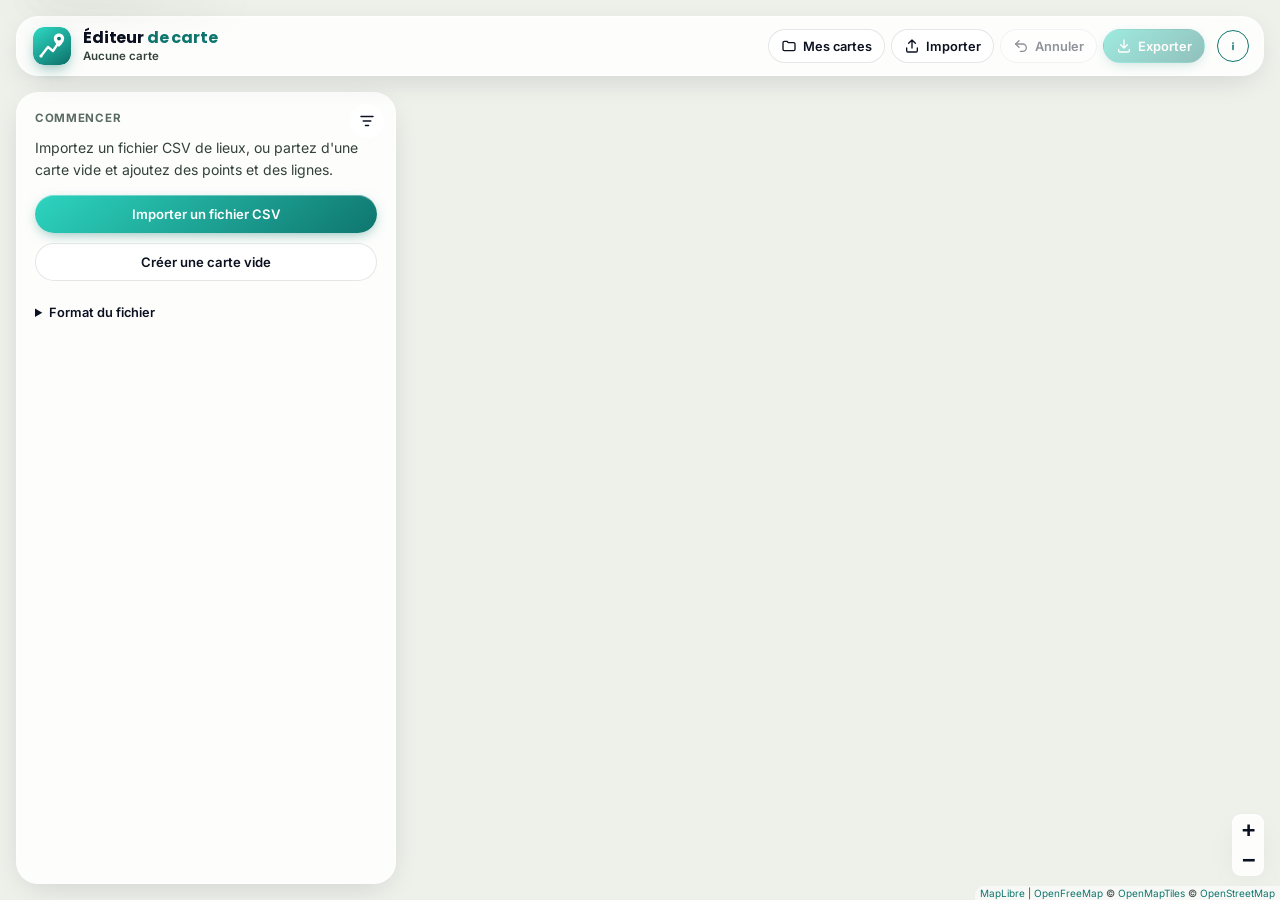
==== commit d7acb6f0: "Bouton « i » sobre sans pulsation (éditeur et cartes exportées) Co-Authored-By: Claude Opus 5.5 <nor" ====
--- a/index.html
+++ b/index.html
@@ -7,7 +7,7 @@
   <meta name="description" content="Importer un fichier CSV de lieux, placer et modifier des points et des lignes, puis publier la carte en une page HTML à intégrer dans un autre site. Tout reste dans le navigateur.">
   <meta name="author" content="Gabriel Fortin">
   <link rel="author" href="https://gabfortin.com">
-  <meta name="app-version" content="2026-11-17-1">
+  <meta name="app-version" content="1.0.2">
   <meta name="theme-color" content="#eef1ea" media="(prefers-color-scheme: light)">
   <meta name="theme-color" content="#0b1310" media="(prefers-color-scheme: dark)">
   <link rel="icon" type="image/svg+xml" href="img/icon.svg">
@@ -18,9 +18,9 @@
 
   <link rel="preconnect" href="https://tiles.openfreemap.org" crossorigin>
   <link rel="preload" href="fonts/inter-latin.woff2" as="font" type="font/woff2" crossorigin>
-  <link rel="stylesheet" href="vendor/carte/maplibre-gl.css">
-  <link rel="stylesheet" href="vendor/carte/carte.css?v=2026-11-17-1">
-  <link rel="stylesheet" href="css/style.css?v=2026-11-17-1">
+  <link rel="stylesheet" href="vendor/carte/maplibre-gl.css?v=1.0.2">
+  <link rel="stylesheet" href="vendor/carte/carte.css?v=1.0.2">
+  <link rel="stylesheet" href="css/style.css?v=1.0.2">
 </head>
 <body>
   <a class="skip-link" href="#map">Passer à la carte</a>
@@ -363,14 +363,14 @@
 
   <noscript><p class="noscript">Cet outil requiert JavaScript.</p></noscript>
 
-  <script src="vendor/carte/maplibre-gl.js" defer></script>
-  <script src="vendor/carte/carte.js?v=2026-11-17-1" defer></script>
-  <script src="js/csv.js?v=2026-11-17-1" defer></script>
-  <script src="js/sanitize.js?v=2026-11-17-1" defer></script>
-  <script src="js/icons.js?v=2026-11-17-1" defer></script>
-  <script src="js/model.js?v=2026-11-17-1" defer></script>
-  <script src="js/store.js?v=2026-11-17-1" defer></script>
-  <script src="js/export-html.js?v=2026-11-17-1" defer></script>
-  <script src="js/app.js?v=2026-11-17-1" defer></script>
+  <script src="vendor/carte/maplibre-gl.js?v=1.0.2" defer></script>
+  <script src="vendor/carte/carte.js?v=1.0.2" defer></script>
+  <script src="js/csv.js?v=1.0.2" defer></script>
+  <script src="js/sanitize.js?v=1.0.2" defer></script>
+  <script src="js/icons.js?v=1.0.2" defer></script>
+  <script src="js/model.js?v=1.0.2" defer></script>
+  <script src="js/store.js?v=1.0.2" defer></script>
+  <script src="js/export-html.js?v=1.0.2" defer></script>
+  <script src="js/app.js?v=1.0.2" defer></script>
 </body>
 </html>
--- a/css/style.css
+++ b/css/style.css
@@ -173,20 +173,16 @@
 
 /* ── Bouton « i » + modale (patron canonique) ── */
 .gf-info-btn {
-  position: relative; display: flex; align-items: center; justify-content: center;
-  width: 32px; height: 32px; border-radius: 50%; flex-shrink: 0; border: none;
-  background: linear-gradient(140deg, var(--brand-light), var(--brand-dark)); color: #fff;
-  box-shadow: 0 4px 14px -4px var(--brand-glow), inset 0 1px 0 rgba(255, 255, 255, 0.45);
-  transition: transform .2s var(--ease), box-shadow .2s var(--ease);
+  position: relative;
+  display: flex; align-items: center; justify-content: center;
+  width: 32px; height: 32px; border-radius: 50%; flex-shrink: 0;
+  padding: 0;
+  border: 1.5px solid currentColor; background: transparent;
+  color: var(--gf-info-trait, var(--brand-ink, var(--brand-dark))); cursor: pointer;
+  transition: background-color .2s ease;
 }
 .gf-info-btn svg { width: 16px; height: 16px; position: relative; z-index: 1; }
-.gf-info-btn::before {
-  content: ''; position: absolute; inset: -5px; border-radius: 50%; border: 2px solid var(--brand); opacity: .4;
-  animation: gf-info-pulse 2.6s ease-out infinite; pointer-events: none;
-}
-.gf-info-btn:hover { transform: translateY(-1px) scale(1.1); }
-.gf-info-btn:active { transform: scale(0.94); }
-@keyframes gf-info-pulse { 0% { transform: scale(0.6); opacity: 0.45; } 80%, 100% { transform: scale(1.7); opacity: 0; } }
+.gf-info-btn:hover { background: color-mix(in srgb, currentColor 12%, transparent); }
 .gf-info-overlay {
   position: fixed; inset: 0; z-index: 2000; background: var(--overlay);
   backdrop-filter: blur(8px) saturate(140%); -webkit-backdrop-filter: blur(8px) saturate(140%);
